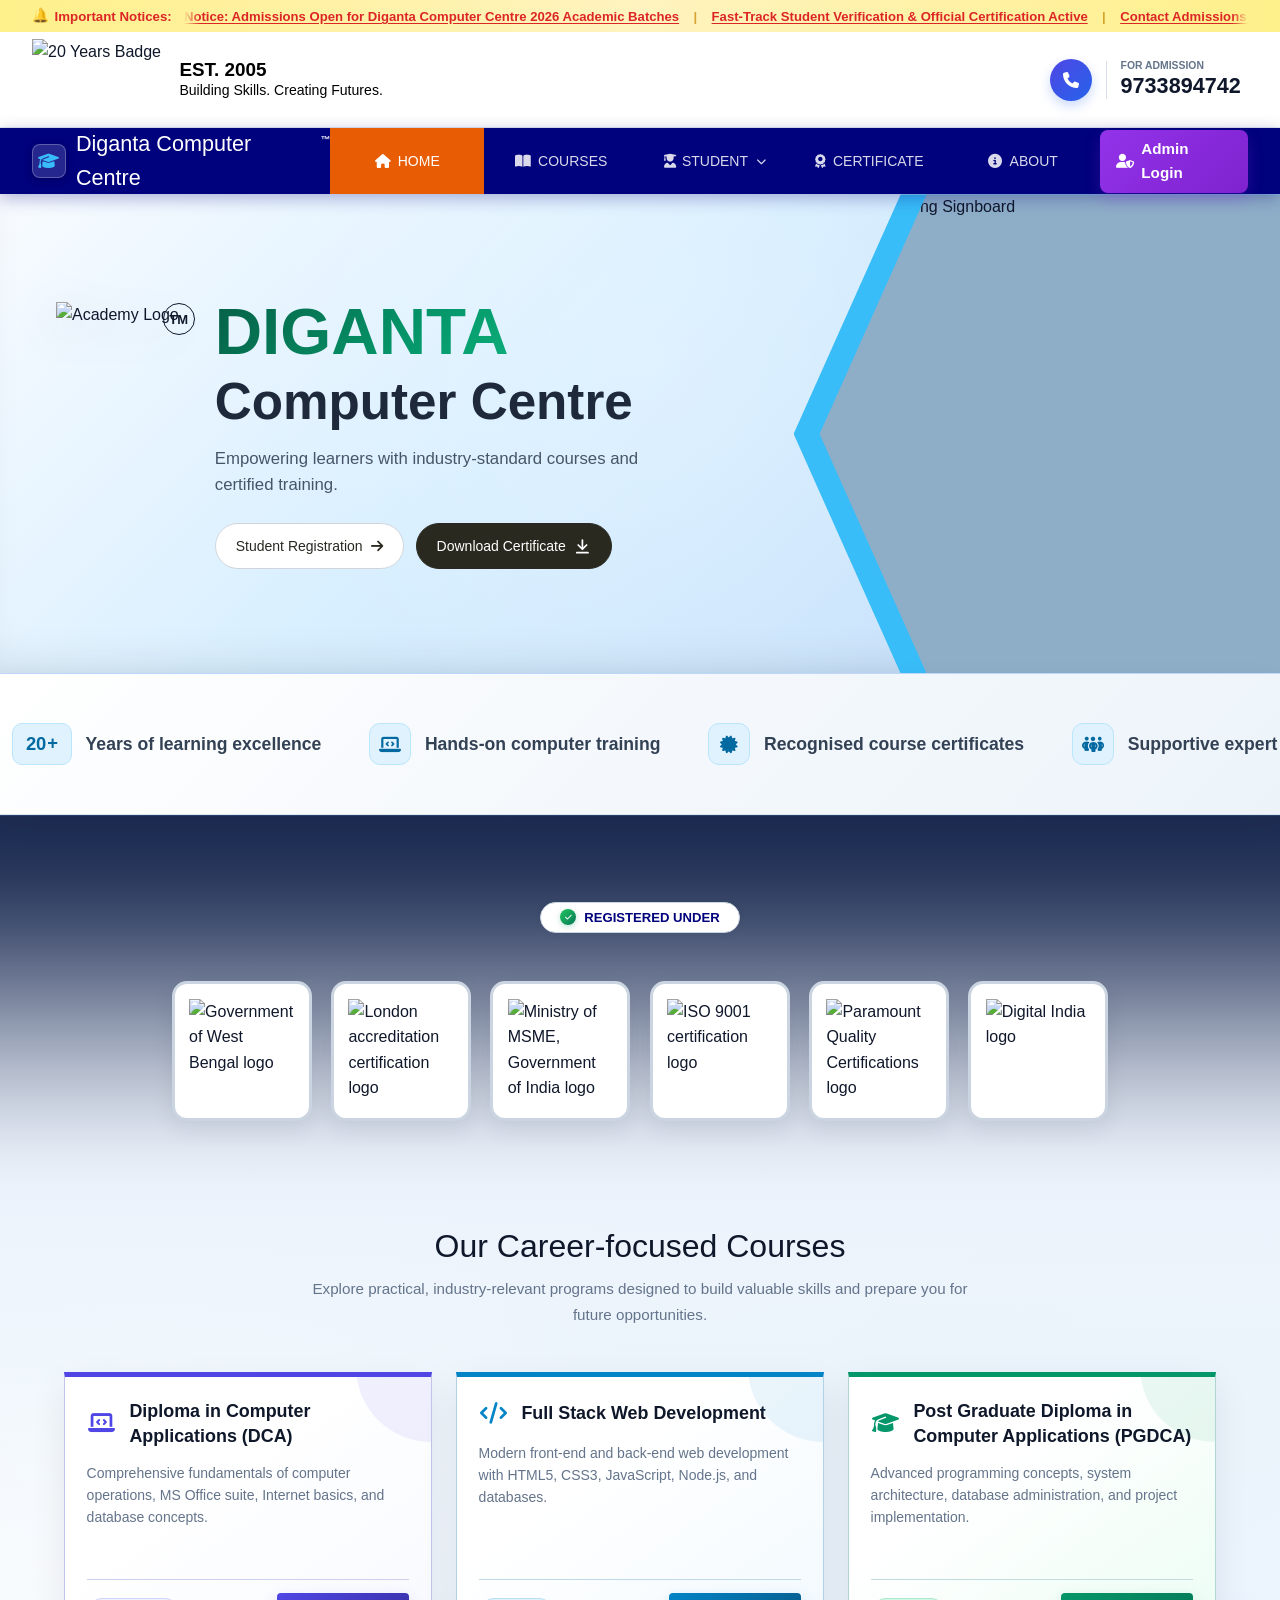
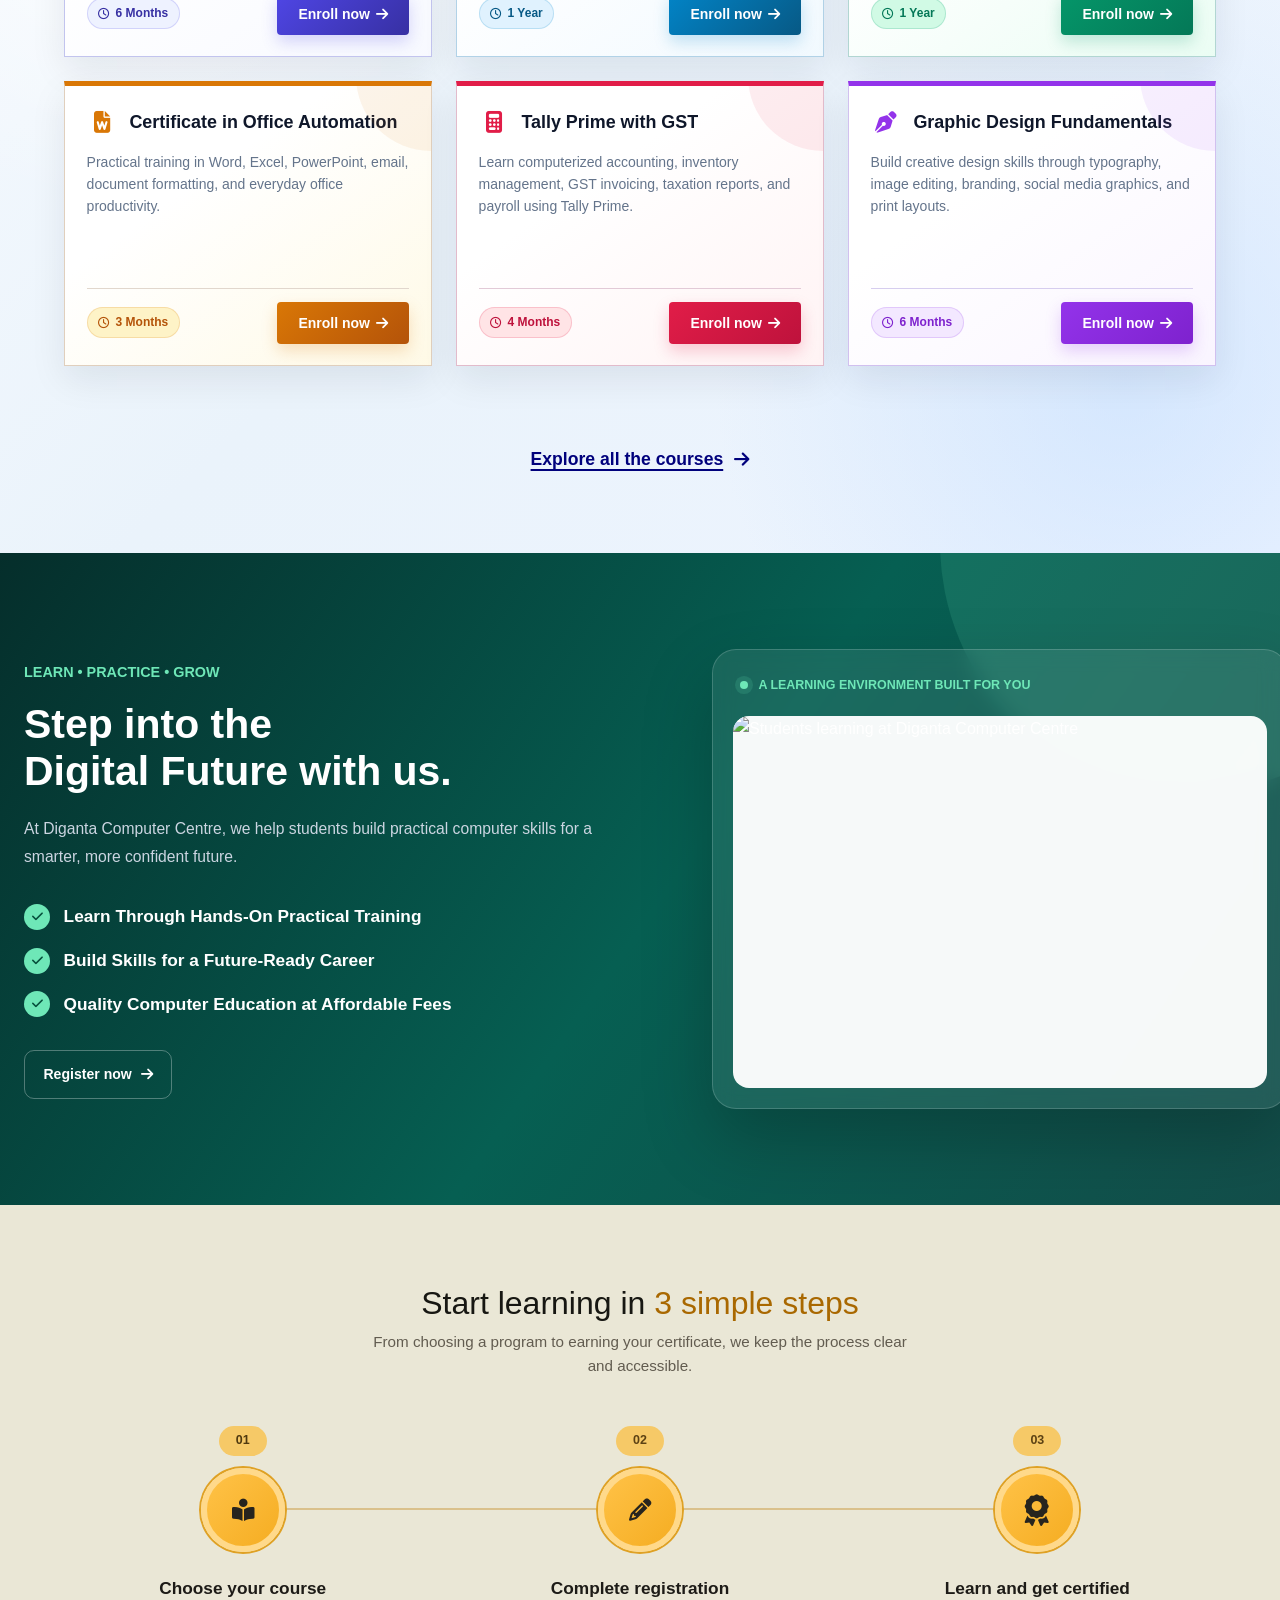
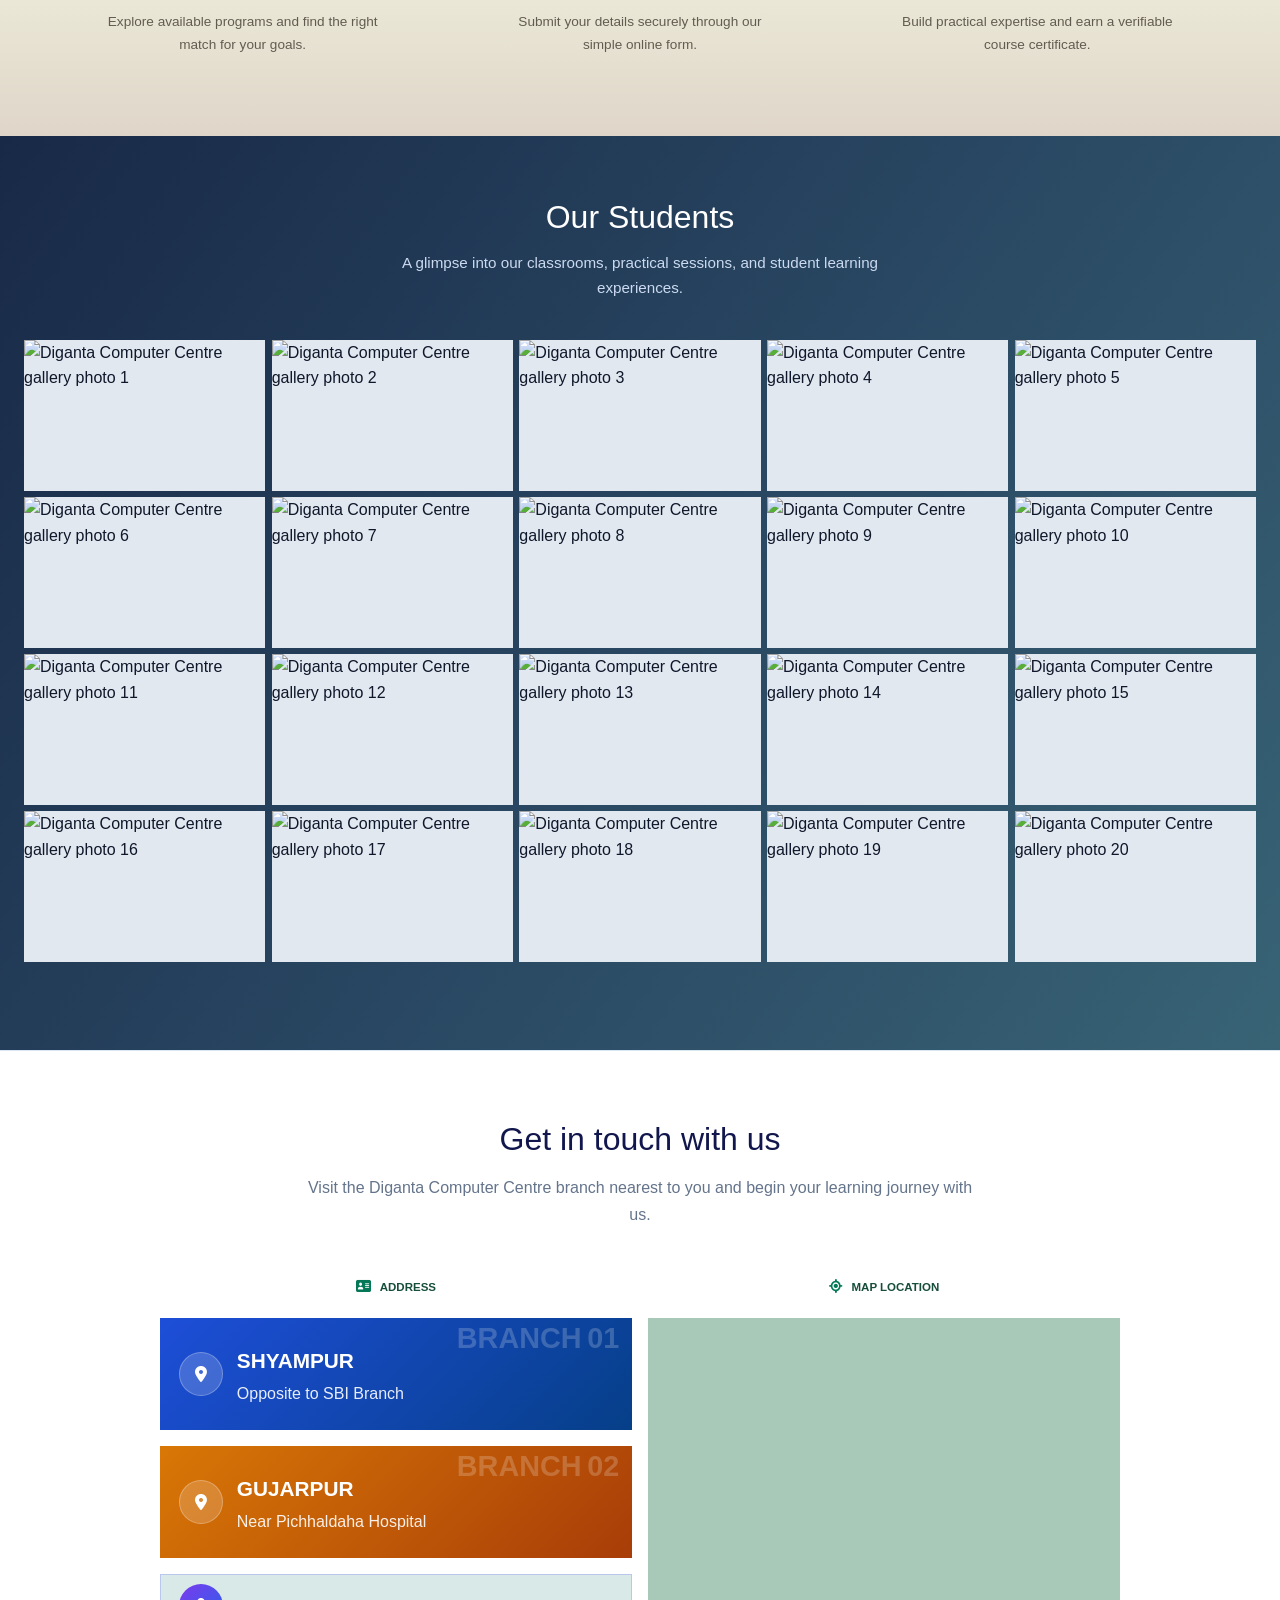
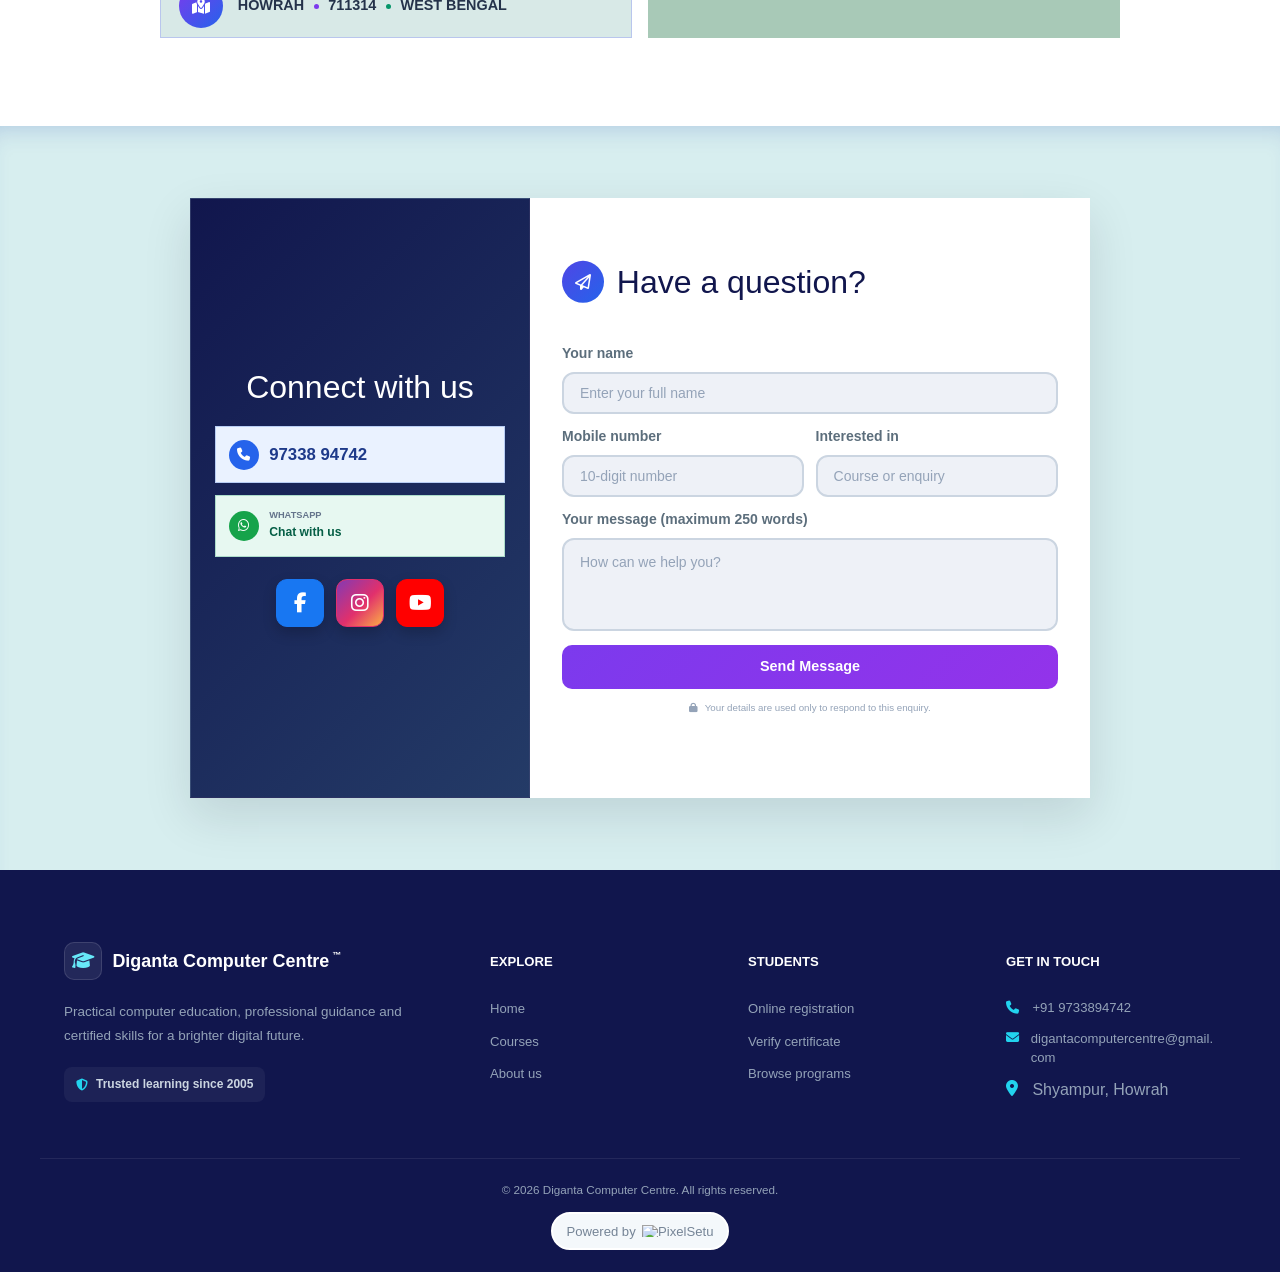
==== index.html @ 912f317f "style: remove hover border and shadow effects on form fields" ====
<!DOCTYPE html>
<html lang="en">

<head>
  <meta charset="UTF-8">
  <meta name="viewport" content="width=device-width, initial-scale=1.0">
  <title>Public Admissions Portal</title>
  <meta name="description" content="Academy Public Portal - Explore courses and register directly online">
  <!-- Google Fonts: Plus Jakarta Sans -->
  <link rel="preconnect" href="https://fonts.googleapis.com">
  <link rel="preconnect" href="https://fonts.gstatic.com" crossorigin>
  <link href="https://fonts.googleapis.com/css2?family=Plus+Jakarta+Sans:wght@300;400;500;600;700;800&display=swap"
    rel="stylesheet">
  <!-- Font Awesome Icons -->
  <link rel="stylesheet" href="https://cdnjs.cloudflare.com/ajax/libs/font-awesome/6.5.1/css/all.min.css">
  <script>
    // If loaded from /a/ subpath on the portal, set base dynamically for relative assets
    if (window.location.pathname.startsWith('/a/')) {
      document.write('<base href="/public-site/">');
    }
  </script>
  <!-- Custom Stylesheet -->
  <link rel="stylesheet" href="public-style.css?v=28.23">
  <script src="site-config.js?v=8"></script>
  <script>
    // Fast synchronous pre-hydration to eliminate any flash or delay of text
    (function () {
      try {
        const host = window.location.hostname.toLowerCase();
        const params = new URLSearchParams(window.location.search);
        let querySlug = (params.get('academy') || params.get('owner') || params.get('slug') || '').toLowerCase().trim();

        // Pathname fallback: /a/:slug or /academy/:slug or /public-site/:slug
        if (!querySlug) {
          const pathSegments = window.location.pathname.split('/').filter(Boolean);
          if (pathSegments.length >= 2 && (pathSegments[0] === 'a' || pathSegments[0] === 'academy' || pathSegments[0] === 'public-site') && !pathSegments[1].includes('.')) {
            querySlug = pathSegments[1].toLowerCase().trim();
          }
        }

        const parts = host.split('.');
        const subdomainSlug = (parts.length >= 3 && parts[0] !== 'www' && parts[0] !== 'academy' && parts[0] !== 'app') ? parts[0] : '';
        const configuredSlug = window.PUBLIC_SITE_CONFIG && window.PUBLIC_SITE_CONFIG.academySlug;
        let slug = querySlug || subdomainSlug || configuredSlug || 'diganta';

        let isKnown = false;
        let resolvedName = '';
        if (slug === 'poulami') {
          resolvedName = 'Poulami Dance Academy';
          isKnown = true;
        } else if (slug === 'diganta' || slug === 'prantik' || slug === 'ppxt') {
          resolvedName = 'Diganta Computer Centre';
          isKnown = true;
        }

        for (let i = 0; i < localStorage.length; i++) {
          const k = localStorage.key(i);
          if (k && (k.startsWith('educore_academy_profile_') || k.startsWith('pixelsetu_academy_profile_'))) {
            const raw = localStorage.getItem(k);
            if (raw) {
              const p = JSON.parse(raw);
              if (p && (p.slug === slug || (slug === 'ppxt' && p.slug === 'ppxt'))) {
                if (p.academyName) resolvedName = p.academyName;
                isKnown = true;
                if (p.sectionVisibility) {
                  const vis = p.sectionVisibility;
                  let hideRules = [];
                  if (vis.hero === false) hideRules.push('#heroSection');
                  if (vis.banner === false) hideRules.push('#topNoticeBar', '#topBadgeBanner');
                  if (vis.about === false) hideRules.push('.home-experience-section', '.home-journey-section', '#navAboutLink');
                  if (vis.accreditations === false) hideRules.push('.home-trust-strip', '.home-approvals');
                  if (vis.gallery === false) hideRules.push('.home-gallery-section');
                  if (vis.contact === false) hideRules.push('#contact');
                  if (vis.socials === false) hideRules.push('.home-connect-section');
                  if (vis.footer === false) hideRules.push('.public-footer');
                  if (hideRules.length > 0) {
                    document.write('<style id="visibilityPreload">' + hideRules.join(', ') + ' { display: none !important; }</style>');
                  }
                }
                break;
              }
            }
          }
        }

        // If explicitly accessed via slug query or in dev, consider known
        if (querySlug || host === 'localhost' || host === '127.0.0.1') {
          isKnown = true;
        }

        window.__INITIAL_ACADEMY_NAME__ = resolvedName || '';
        window.__IS_KNOWN_TENANT__ = isKnown;
        if (window.__INITIAL_ACADEMY_NAME__) {
          document.title = window.__INITIAL_ACADEMY_NAME__ + ' | Public Admissions Portal';
        }

        // If this is an unverified rogue subdomain without slug, hide body
        if (!isKnown && slug !== 'diganta' && slug !== 'prantik' && slug !== 'ppxt' && slug !== 'poulami' && host !== 'localhost' && host !== '127.0.0.1' && !querySlug) {
          document.write('<style id="tenantGuard">body { display: none !important; }</style>');
        }
      } catch (e) {
        window.__INITIAL_ACADEMY_NAME__ = '';
      }
    })();
  </script>
</head>

<body>

  <!-- ================= TOP THIN YELLOWISH NOTICE BAR ================= -->
  <div class="top-notice-bar" id="topNoticeBar">
    <div class="notice-bar-container">
      <div class="notice-label">
        <span class="notice-bell-icon">🔔</span>
        <strong id="noticeBarHeading">Important Notices:</strong>
      </div>
      <div class="notice-content-marquee">
        <div class="marquee-track" id="noticeMarqueeTrack">
          <span class="marquee-content" id="marqueeContentA">
            <a href="#student" class="notice-link" id="noticeLink1">Notice: Admissions Open for 2026 Academic
              Batches</a>
            <span class="notice-separator">|</span>
            <a href="#certificate" class="notice-link" id="noticeLink2">Fast-track Certificate Verification Portal is
              Live</a>
            <span class="notice-separator">|</span>
            <a href="#about" class="notice-link" id="noticeLink3">Contact Admissions Helpline for Registration
              Assistance</a>
            <span class="notice-separator">|</span>
          </span>
          <span class="marquee-content" id="marqueeContentB">
            <a href="#student" class="notice-link" id="noticeLink1B">Notice: Admissions Open for 2026 Academic
              Batches</a>
            <span class="notice-separator">|</span>
            <a href="#certificate" class="notice-link" id="noticeLink2B">Fast-track Certificate Verification Portal is
              Live</a>
            <span class="notice-separator">|</span>
            <a href="#about" class="notice-link" id="noticeLink3B">Contact Admissions Helpline for Registration
              Assistance</a>
            <span class="notice-separator">|</span>
          </span>
        </div>
      </div>
    </div>
  </div>

  <!-- ================= TOP WHITE BADGE BANNER ================= -->
  <section class="top-badge-banner" id="topBadgeBanner">
    <div class="badge-banner-container">
      <div class="badge-banner-left">
        <img src="https://ik.imagekit.io/d3ycnoiwd/academy/20%20Years%20Badge%20copy.png" alt="20 Years Badge"
          class="badge-banner-img" loading="eager">
        <div class="badge-banner-text">
          <span class="badge-est-text">EST. 2005</span>
          <span class="badge-tagline-text">Building Skills. Creating Futures.</span>
        </div>
      </div>
      <div class="badge-banner-actions">
        <a class="badge-admission-call" href="tel:9733894742" aria-label="Call 9733894742 for admission">
          <span class="badge-call-icon" aria-hidden="true"><i class="fa-solid fa-phone"></i></span>
          <span class="badge-call-details">
            <span class="badge-call-label">For admission</span>
            <strong>97338 94742</strong>
          </span>
        </a>
      </div>
    </div>
  </section>

  <!-- ================= TOP NAVIGATION BAR ================= -->
  <!-- Main public navigation -->
  <header class="public-navbar">
    <div class="nav-container">
      <a href="#home" class="nav-brand" id="brandHomeLink">
        <div class="brand-icon">
          <i class="fa-solid fa-graduation-cap"></i>
        </div>
        <span class="brand-title" id="navAcademyName">
          <script>document.write(window.__INITIAL_ACADEMY_NAME__ || '');</script>
        </span>
        <sup class="nav-trademark" aria-label="Trademark">™</sup>
      </a>

      <!-- Desktop & Mobile Navigation Links -->
      <nav>
        <ul class="nav-menu" id="navMenu">
          <li>
            <a href="#home" class="nav-link active" data-view="home" id="navHomeLink">
              <i class="fa-solid fa-house"></i> HOME
            </a>
          </li>
          <li>
            <a href="#courses" class="nav-link" data-view="courses" id="navCoursesLink">
              <i class="fa-solid fa-book-open"></i> COURSES
            </a>
          </li>
          <li class="nav-item-dropdown" id="navStudentDropdownItem">
            <a href="#student" class="nav-link nav-dropdown-toggle" data-view="student" id="navStudentLink"
              role="button" aria-haspopup="true" aria-expanded="false">
              <i class="fa-solid fa-user-graduate"></i> STUDENT
              <i class="fa-solid fa-chevron-down nav-dropdown-arrow"></i>
            </a>
            <ul class="nav-dropdown-menu" id="navStudentDropdownMenu" aria-label="Student Menu">
              <li>
                <a href="#student" class="nav-dropdown-link" data-view="student" id="navSubStudentReg">
                  <i class="fa-solid fa-user-plus"></i> STUDENT REGISTRATION
                </a>
              </li>
              <li>
                <a href="#student-verification" class="nav-dropdown-link" data-view="student-verification"
                  id="navSubStudentVerify">
                  <i class="fa-solid fa-user-check"></i> STUDENT VERIFICATION
                </a>
              </li>
              <li>
                <a href="#marksheet" class="nav-dropdown-link" data-view="marksheet" id="navSubMarksheetDownload">
                  <i class="fa-solid fa-file-invoice"></i> MARKSHEET DOWNLOAD
                </a>
              </li>
            </ul>
          </li>
          <li>
            <a href="#certificate" class="nav-link" data-view="certificate" id="navCertificateLink">
              <i class="fa-solid fa-award"></i> CERTIFICATE
            </a>
          </li>
          <li>
            <a href="#about" class="nav-link" data-view="about" id="navAboutLink">
              <i class="fa-solid fa-circle-info"></i> ABOUT
            </a>
          </li>
          <li class="mobile-nav-admin-item">
            <a href="https://academy.pixelsetu.com" class="nav-link-admin-mobile" id="navMobileAdminLogin">
              <i class="fa-solid fa-user-shield"></i> Admin Login
            </a>
          </li>
        </ul>
      </nav>

      <div class="nav-actions">
        <a href="https://academy.pixelsetu.com" class="btn-nav-admin" id="btnNavAdminLogin"
          title="Admin Portal Sign In">
          <i class="fa-solid fa-user-shield"></i>
          <span>Admin Login</span>
        </a>

        <button class="btn-mobile-nav" id="btnMobileNav" aria-label="Toggle navigation">
          <i class="fa-solid fa-bars"></i>
        </button>
      </div>
    </div>
  </header>


  <!-- ================= VIEW 1: HOME PAGE ================= -->
  <div class="view-section active" id="view-home">
    <!-- Hero Banner Section -->
    <section class="hero-section" id="heroSection">
      <!-- Full-Height Right-Side Image Container with Inward Chevron Cut & Cyan Accent Border -->
      <div class="hero-image-placeholder" id="heroImagePlaceholder">
        <!-- Cyan/Blue Accent Border Layer -->
        <div class="hero-chevron-border"></div>

        <!-- Inset Image Layer -->
        <div class="hero-chevron-inner" id="heroChevronInner">
          <img id="heroImg1" class="hero-chevron-slide active"
            src="https://ik.imagekit.io/d3ycnoiwd/academy/hero1.jpg?updatedAt=1788205299357"
            alt="Academy Building Signboard" loading="eager" />
          <img id="heroImg2" class="hero-chevron-slide"
            src="https://ik.imagekit.io/d3ycnoiwd/academy/hero2.jpg?updatedAt=1788205300622"
            alt="Academy Classroom Training" loading="eager" />
        </div>
      </div>

      <!-- Hero Content Container -->
      <div class="hero-container">
        <div class="hero-content-col">
          <!-- Left Column Grid Item: Logo + Custom TM Badge -->
          <div class="hero-logo-container">
            <div class="hero-logo-wrap">
              <img src="https://ik.imagekit.io/d3ycnoiwd/academy/logo%20digu%20h.png" alt="Academy Logo"
                class="hero-logo-img" id="heroLogoImg" loading="eager">
              <div class="hero-tm-badge" aria-label="Trade Mark">TM</div>
            </div>
          </div>

          <!-- Right Column Grid Item 1: Title & Subtitle -->
          <div class="hero-text-content">
            <h1 class="hero-title" id="heroTitleWrapper">
              <span class="hero-title-line1" id="heroTitleLine1">DIGANTA</span>
              <span class="hero-title-line2" id="heroTitleLine2">Computer Centre</span>
            </h1>
            <p class="hero-desc" id="heroDescText">
              Empowering learners with industry-standard courses and certified training.
            </p>
          </div>

          <!-- Right Column Grid Item 2: Student registration action -->
          <div class="hero-badge-wrap">
            <a href="#student" class="hero-badge" id="heroBadgeWrapper">
              <span id="heroTaglineText">Student Registration</span>
              <i class="fa-solid fa-arrow-right" aria-hidden="true"></i>
            </a>
            <a href="#certificate" class="hero-badge hero-badge-download">
              <span>Download Certificate</span>
              <svg class="hero-download-icon" viewBox="0 0 24 24" fill="none" stroke="currentColor" stroke-width="2.5"
                stroke-linecap="round" stroke-linejoin="round" aria-hidden="true">
                <line x1="12" y1="3" x2="12" y2="15"></line>
                <polyline points="6 10 12 16 18 10"></polyline>
                <line x1="4" y1="21" x2="20" y2="21"></line>
              </svg>
            </a>
          </div>
        </div>
      </div>
    </section>

    <section class="home-trust-strip" aria-label="Academy highlights">
      <div class="home-trust-inner">
        <div class="trust-item"><strong>20<span class="trust-plus">+</span></strong><span>Years of learning
            excellence</span></div>
        <div class="trust-divider"></div>
        <div class="trust-item"><i class="fa-solid fa-laptop-code"></i><span>Hands-on computer training</span></div>
        <div class="trust-divider"></div>
        <div class="trust-item"><i class="fa-solid fa-certificate"></i><span>Recognised course certificates</span></div>
        <div class="trust-divider"></div>
        <div class="trust-item"><i class="fa-solid fa-people-group"></i><span>Supportive expert faculty</span></div>
      </div>
    </section>

    <!-- Approval & Accreditation Logos -->
    <section class="home-approvals" aria-labelledby="approvalHeading">
      <div class="home-approvals-inner">
        <h2 id="approvalHeading">
          <span class="approval-check" aria-hidden="true"><i class="fa-solid fa-check"></i></span>
          <span>REGISTERED UNDER</span>
        </h2>
        <div class="approval-logos">
          <div class="approval-logo-card">
            <img src="https://ik.imagekit.io/d3ycnoiwd/academy/certificate-logos/wbgovt.jpg"
              alt="Government of West Bengal logo" loading="lazy">
          </div>
          <div class="approval-logo-card">
            <img src="https://ik.imagekit.io/d3ycnoiwd/academy/certificate-logos/london.jpg"
              alt="London accreditation certification logo" loading="lazy">
          </div>
          <div class="approval-logo-card">
            <img src="https://ik.imagekit.io/d3ycnoiwd/academy/certificate-logos/msme.jpg"
              alt="Ministry of MSME, Government of India logo" loading="lazy">
          </div>
          <div class="approval-logo-card">
            <img src="https://ik.imagekit.io/d3ycnoiwd/academy/certificate-logos/iso.jpg"
              alt="ISO 9001 certification logo" loading="lazy">
          </div>
          <div class="approval-logo-card">
            <img src="https://ik.imagekit.io/d3ycnoiwd/academy/certificate-logos/pqc.jpg"
              alt="Paramount Quality Certifications logo" loading="lazy">
          </div>
          <div class="approval-logo-card">
            <img src="https://ik.imagekit.io/d3ycnoiwd/academy/certificate-logos/Digital-india-black.jpg"
              alt="Digital India logo" loading="lazy">
          </div>
        </div>
      </div>
    </section>

    <!-- Available Courses Showcase -->
    <section class="home-section home-courses-section" id="availableCoursesSection">
      <div class="home-section-heading courses-section-heading">
        <h2 class="section-title">Our Career-focused Courses</h2>
        <p class="section-subtitle">Explore practical, industry-relevant programs designed to build valuable skills and
          prepare you for future opportunities.</p>
      </div>

      <div class="courses-grid" id="homeCoursesGrid">
        <!-- Rendered dynamically from Admin Portal -->
      </div>
      <div class="courses-explore-action">
        <a href="#courses" class="btn-explore-courses">
          <span>Explore all the courses</span>
          <i class="fa-solid fa-arrow-right" aria-hidden="true"></i>
        </a>
      </div>
    </section>

    <!-- Learning Experience -->
    <section class="home-experience-section">
      <div class="home-section experience-layout">
        <div class="experience-copy">
          <span class="section-tag section-tag-light">Learn • Practice • Grow</span>
          <h2>Step into the<br><span class="experience-title-line">Digital Future with us.</span></h2>
          <p>At Diganta Computer Centre, we help students build practical computer skills for a smarter, more confident
            future.</p>
          <div class="experience-points">
            <div><i class="fa-solid fa-check"></i><span><strong>Learn Through Hands-On Practical
                  Training</strong></span></div>
            <div><i class="fa-solid fa-check"></i><span><strong>Build Skills for a Future-Ready Career</strong></span>
            </div>
            <div><i class="fa-solid fa-check"></i><span><strong>Quality Computer Education at Affordable
                  Fees</strong></span></div>
          </div>
          <a href="#student" class="btn-home-outline">Register now <i class="fa-solid fa-arrow-right"></i></a>
        </div>
        <div class="experience-panel">
          <div class="experience-panel-top">
            <span class="live-dot"></span> A learning environment built for you
          </div>
          <figure class="experience-image-frame">
            <img src="https://ik.imagekit.io/d3ycnoiwd/academy/students1.jpg"
              alt="Students learning at Diganta Computer Centre" loading="lazy">
          </figure>
        </div>
      </div>
    </section>

    <!-- Student Journey -->
    <section class="home-section home-journey-section">
      <div class="section-header">
        <h2 class="section-title">Start learning in <span class="journey-title-highlight">3 simple steps</span></h2>
        <p class="section-subtitle">From choosing a program to earning your certificate, we keep the process clear and
          accessible.</p>
      </div>
      <div class="journey-grid">
        <article class="journey-card"><span>01</span>
          <div class="journey-icon"><i class="fa-solid fa-book-open-reader"></i></div>
          <h3>Choose your course</h3>
          <p>Explore available programs and find the right match for your goals.</p>
        </article>
        <article class="journey-card"><span>02</span>
          <div class="journey-icon"><i class="fa-solid fa-pencil"></i></div>
          <h3>Complete registration</h3>
          <p>Submit your details securely through our simple online form.</p>
        </article>
        <article class="journey-card"><span>03</span>
          <div class="journey-icon"><i class="fa-solid fa-award"></i></div>
          <h3>Learn and get certified</h3>
          <p>Build practical expertise and earn a verifiable course certificate.</p>
        </article>
      </div>
    </section>

    <!-- Gallery -->
    <section class="home-gallery-section" aria-labelledby="galleryHeading">
      <div class="home-section home-gallery-inner">
        <div class="section-header">
          <h2 class="section-title" id="galleryHeading">Our Students</h2>
          <p class="section-subtitle">A glimpse into our classrooms, practical sessions, and student learning
            experiences.</p>
        </div>
        <div class="gallery-grid">
          <figure class="gallery-item"><img src="https://ik.imagekit.io/d3ycnoiwd/academy/gallery/gallery1.jpg?v=2"
              alt="Diganta Computer Centre gallery photo 1" loading="lazy"></figure>
          <figure class="gallery-item"><img src="https://ik.imagekit.io/d3ycnoiwd/academy/gallery/gallery2.jpg?v=2"
              alt="Diganta Computer Centre gallery photo 2" loading="lazy"></figure>
          <figure class="gallery-item"><img src="https://ik.imagekit.io/d3ycnoiwd/academy/gallery/gallery3.jpg?v=2"
              alt="Diganta Computer Centre gallery photo 3" loading="lazy"></figure>
          <figure class="gallery-item"><img src="https://ik.imagekit.io/d3ycnoiwd/academy/gallery/gallery4.jpg?v=2"
              alt="Diganta Computer Centre gallery photo 4" loading="lazy"></figure>
          <figure class="gallery-item"><img src="https://ik.imagekit.io/d3ycnoiwd/academy/gallery/gallery5.jpg?v=2"
              alt="Diganta Computer Centre gallery photo 5" loading="lazy"></figure>
          <figure class="gallery-item"><img src="https://ik.imagekit.io/d3ycnoiwd/academy/gallery/gallery6.jpg?v=2"
              alt="Diganta Computer Centre gallery photo 6" loading="lazy"></figure>
          <figure class="gallery-item"><img src="https://ik.imagekit.io/d3ycnoiwd/academy/gallery/gallery7.jpg?v=2"
              alt="Diganta Computer Centre gallery photo 7" loading="lazy"></figure>
          <figure class="gallery-item"><img src="https://ik.imagekit.io/d3ycnoiwd/academy/gallery/gallery8.jpg?v=2"
              alt="Diganta Computer Centre gallery photo 8" loading="lazy"></figure>
          <figure class="gallery-item"><img src="https://ik.imagekit.io/d3ycnoiwd/academy/gallery/gallery9.jpg?v=2"
              alt="Diganta Computer Centre gallery photo 9" loading="lazy"></figure>
          <figure class="gallery-item"><img src="https://ik.imagekit.io/d3ycnoiwd/academy/gallery/gallery10.jpg?v=2"
              alt="Diganta Computer Centre gallery photo 10" loading="lazy"></figure>
          <figure class="gallery-item"><img src="https://ik.imagekit.io/d3ycnoiwd/academy/gallery/gallery11.jpg?v=2"
              alt="Diganta Computer Centre gallery photo 11" loading="lazy"></figure>
          <figure class="gallery-item"><img src="https://ik.imagekit.io/d3ycnoiwd/academy/gallery/gallery12.jpg?v=2"
              alt="Diganta Computer Centre gallery photo 12" loading="lazy"></figure>
          <figure class="gallery-item"><img src="https://ik.imagekit.io/d3ycnoiwd/academy/gallery/gallery13.jpg?v=2"
              alt="Diganta Computer Centre gallery photo 13" loading="lazy"></figure>
          <figure class="gallery-item"><img src="https://ik.imagekit.io/d3ycnoiwd/academy/gallery/gallery14.jpg?v=2"
              alt="Diganta Computer Centre gallery photo 14" loading="lazy"></figure>
          <figure class="gallery-item"><img src="https://ik.imagekit.io/d3ycnoiwd/academy/gallery/gallery15.jpg?v=2"
              alt="Diganta Computer Centre gallery photo 15" loading="lazy"></figure>
          <figure class="gallery-item"><img src="https://ik.imagekit.io/d3ycnoiwd/academy/gallery/gallery16.jpg?v=2"
              alt="Diganta Computer Centre gallery photo 16" loading="lazy"></figure>
          <figure class="gallery-item"><img src="https://ik.imagekit.io/d3ycnoiwd/academy/gallery/gallery17.jpg?v=2"
              alt="Diganta Computer Centre gallery photo 17" loading="lazy"></figure>
          <figure class="gallery-item"><img src="https://ik.imagekit.io/d3ycnoiwd/academy/gallery/gallery18.jpg?v=2"
              alt="Diganta Computer Centre gallery photo 18" loading="lazy"></figure>
          <figure class="gallery-item"><img src="https://ik.imagekit.io/d3ycnoiwd/academy/gallery/gallery19.jpg?v=2"
              alt="Diganta Computer Centre gallery photo 19" loading="lazy"></figure>
          <figure class="gallery-item"><img src="https://ik.imagekit.io/d3ycnoiwd/academy/gallery/gallery20.jpg?v=2"
              alt="Diganta Computer Centre gallery photo 20" loading="lazy"></figure>
        </div>
      </div>
    </section>

    <!-- Contact & Branches -->
    <section class="home-contact-section" id="contact">
      <div class="home-section home-contact-inner">
        <div class="contact-section-heading">
          <h2>Get in touch with us</h2>
          <p>Visit the Diganta Computer Centre branch nearest to you and begin your learning journey with us.</p>
        </div>

        <div class="contact-main-grid">
          <div class="contact-information">
            <div class="contact-map-label contact-address-label"><i class="fa-solid fa-address-card"></i> Address</div>
            <div class="branch-cards">
              <article class="branch-card">
                <span class="branch-number"><small>Branch</small>01</span>
                <div class="branch-icon"><i class="fa-solid fa-location-dot"></i></div>
                <div>
                  <h3>Shyampur</h3>
                  <p>Opposite to SBI Branch</p>
                </div>
              </article>
              <article class="branch-card">
                <span class="branch-number"><small>Branch</small>02</span>
                <div class="branch-icon"><i class="fa-solid fa-location-dot"></i></div>
                <div>
                  <h3>Gujarpur</h3>
                  <p>Near Pichhaldaha Hospital</p>
                </div>
              </article>
            </div>
            <div class="contact-address-line"><i class="fa-solid fa-map-location-dot"></i>
              <p>HOWRAH <span></span> 711314 <span></span> WEST BENGAL</p>
            </div>
          </div>

          <div class="contact-map-area">
            <div class="contact-map-label"><i class="fa-solid fa-location-crosshairs"></i> Map Location</div>
            <div class="contact-map-card">
              <iframe title="Diganta Computer Centre location map"
                src="https://maps.google.com/maps?q=22.2481616,88.033718&amp;t=k&amp;z=19&amp;output=embed"
                loading="lazy" referrerpolicy="no-referrer-when-downgrade"></iframe>
            </div>
          </div>
        </div>
      </div>
    </section>

    <!-- Enquiry & Social Links -->
    <section class="home-connect-section">
      <div class="home-section home-connect-inner">
        <div class="contact-connect-row">
          <div class="contact-socials" aria-label="Social media links">
            <div class="contact-socials-heading">
              <span>Connect with us</span>
            </div>
            <div class="contact-quick-links">
              <a href="tel:9733894742"><i class="fa-solid fa-phone"></i><span>97338 94742</span></a>
              <a href="https://wa.me/919733894742" target="_blank" rel="noopener noreferrer"><i
                  class="fa-brands fa-whatsapp"></i><span><small>WhatsApp</small>Chat with us</span></a>
            </div>
            <div class="contact-social-icons">
              <a href="https://www.facebook.com/61579747138490" target="_blank" rel="noopener noreferrer"
                aria-label="Diganta Computer Centre on Facebook"><i class="fa-brands fa-facebook-f"></i></a>
              <a href="https://instagram.com/digantacomputercentre" target="_blank" rel="noopener noreferrer"
                aria-label="Diganta Computer Centre on Instagram"><i class="fa-brands fa-instagram"></i></a>
              <a href="https://youtube.com/@digantacomputer7440" target="_blank" rel="noopener noreferrer"
                aria-label="Diganta Computer Centre on YouTube"><i class="fa-brands fa-youtube"></i></a>
            </div>
          </div>
          <form class="contact-message-card" id="homeContactForm">
            <div class="contact-form-heading"><span><i class="fa-regular fa-paper-plane"></i></span>
              <h3>Have a question?</h3>
            </div>
            <label for="contactName">Your name</label>
            <input type="text" id="contactName" name="name" placeholder="Enter your full name" required>
            <div class="contact-form-row">
              <div><label for="contactPhone">Mobile number</label><input type="tel" id="contactPhone" name="phone"
                  inputmode="numeric" maxlength="10" pattern="[0-9]{10}" placeholder="10-digit number" required></div>
              <div><label for="contactCourse">Interested in</label><input type="text" id="contactCourse" name="course"
                  placeholder="Course or enquiry"></div>
            </div>
            <label for="contactMessage">Your message (maximum 250 words)</label>
            <textarea id="contactMessage" name="message" rows="3" placeholder="How can we help you?"
              required></textarea>
            <button type="submit"><span>Send Message</span></button>
            <small class="contact-form-note"><i class="fa-solid fa-lock"></i> Your details are used only to respond to
              this enquiry.</small>
          </form>
        </div>
      </div>
    </section>
  </div>

  <div class="gallery-lightbox" id="galleryLightbox" role="dialog" aria-modal="true" aria-label="Image preview" hidden>
    <button type="button" class="gallery-lightbox-close" aria-label="Close image preview">
      <i class="fa-solid fa-xmark" aria-hidden="true"></i>
    </button>
    <img id="galleryLightboxImage" src="" alt="">
  </div>


  <!-- ================= VIEW 2: COURSES PAGE ================= -->
  <div class="view-section" id="view-courses">
    <section class="hero-section courses-page-hero compact-page-hero">
      <div class="hero-container">
        <h1 class="hero-title">Our Courses</h1>
        <p class="hero-desc">
          Explore our active programs and choose the course that fits your learning goals.
        </p>
      </div>
    </section>

    <section class="home-section courses-page-content">
      <div class="section-header">
        <span class="section-tag">Curated Programs</span>
        <h2 class="section-title">Available Academy Courses</h2>
        <p class="section-subtitle">Select a course below to continue directly to student registration.</p>
      </div>
      <div class="courses-grid" id="coursesPageGrid">
        <!-- Rendered dynamically from Admin Portal -->
      </div>
    </section>
  </div>


  <!-- ================= VIEW 3: STUDENT REGISTRATION PAGE ================= -->
  <div class="view-section" id="view-student">
    <section class="hero-section compact-page-hero">
      <div class="hero-container">
        <h1>Student Registration</h1>
        <p>Please complete the registration form below to enroll in your chosen program.</p>
      </div>
    </section>

    <div class="student-view-container">

      <div class="registration-card">
        <form id="studentRegForm" autocomplete="off" novalidate>
          <div class="form-grid">

            <div class="form-section-heading form-col-full">
              <span class="form-section-number">1</span>
              <h2>Basic Details</h2>
            </div>

            <!-- 1. Full Name (Auto Capitalize Initials) -->
            <div class="form-group">
              <label for="regFullName">Full Name <span class="required-star">*</span></label>
              <div class="input-icon-wrap">
                <i class="fa-solid fa-user"></i>
                <input type="text" id="regFullName" class="name-input-capitalized" data-capitalize="true"
                  placeholder="Enter full name" required>
              </div>
            </div>

            <!-- 2. Date of Birth (Beside Full Name) -->
            <div class="form-group">
              <label for="regDob">Date of Birth <span class="required-star">*</span></label>
              <div class="input-icon-wrap">
                <i class="fa-regular fa-calendar"></i>
                <input type="date" id="regDob" required>
              </div>
            </div>

            <!-- 3. Father's Name (Auto Capitalize Initials) -->
            <div class="form-group">
              <label for="regFatherName">Father's Name <span class="required-star">*</span></label>
              <div class="input-icon-wrap">
                <i class="fa-solid fa-user-tie"></i>
                <input type="text" id="regFatherName" class="name-input-capitalized" data-capitalize="true"
                  placeholder="Enter father's name" required>
              </div>
            </div>

            <!-- 4. Mother's Name (Auto Capitalize Initials) -->
            <div class="form-group">
              <label for="regMotherName">Mother's Name <span class="required-star">*</span></label>
              <div class="input-icon-wrap">
                <i class="fa-solid fa-user"></i>
                <input type="text" id="regMotherName" class="name-input-capitalized" data-capitalize="true"
                  placeholder="Enter mother's name" required>
              </div>
            </div>

            <!-- 5. Aadhar Number (12 Digits normal slot) -->
            <div class="form-group">
              <label for="regAadhar">Aadhar Number <span class="required-star">*</span></label>
              <div class="input-icon-wrap">
                <i class="fa-solid fa-id-card"></i>
                <input type="text" id="regAadhar" maxlength="12" pattern="[0-9]{12}" inputmode="numeric"
                  placeholder="12-digit Aadhar number" required>
              </div>
              <span class="input-error-msg" id="regAadharError">Please enter a valid 12-digit Aadhar number.</span>
            </div>

            <!-- 6. Gender (Custom Dropdown) -->
            <div class="form-group">
              <label>Gender <span class="required-star">*</span></label>
              <div class="custom-select-container" id="regGenderDropdown">
                <button type="button" class="custom-select-trigger" id="regGenderTrigger" aria-haspopup="listbox"
                  aria-expanded="false">
                  <i class="fa-solid fa-venus-mars select-icon"></i>
                  <span class="select-label" id="regGenderDisplay">Select Gender</span>
                  <i class="fa-solid fa-chevron-down select-chevron"></i>
                </button>
                <ul class="custom-select-menu" id="regGenderMenu" role="listbox">
                  <li class="custom-select-option" data-value="Male" role="option">Male</li>
                  <li class="custom-select-option" data-value="Female" role="option">Female</li>
                  <li class="custom-select-option" data-value="Other" role="option">Other</li>
                </ul>
                <input type="hidden" id="regGender" required>
              </div>
            </div>

            <!-- 6. Marital Status (Custom Dropdown) -->
            <div class="form-group">
              <label>Marital Status <span class="required-star">*</span></label>
              <div class="custom-select-container" id="regMaritalStatusDropdown">
                <button type="button" class="custom-select-trigger" id="regMaritalStatusTrigger" aria-haspopup="listbox"
                  aria-expanded="false">
                  <i class="fa-solid fa-ring select-icon"></i>
                  <span class="select-label" id="regMaritalStatusDisplay">Select Marital Status</span>
                  <i class="fa-solid fa-chevron-down select-chevron"></i>
                </button>
                <ul class="custom-select-menu" id="regMaritalStatusMenu" role="listbox">
                  <li class="custom-select-option" data-value="Single / Unmarried" role="option">Single / Unmarried</li>
                  <li class="custom-select-option" data-value="Married" role="option">Married</li>
                  <li class="custom-select-option" data-value="Divorced" role="option">Divorced</li>
                  <li class="custom-select-option" data-value="Widowed" role="option">Widowed</li>
                  <li class="custom-select-option" data-value="Other" role="option">Other</li>
                </ul>
                <input type="hidden" id="regMaritalStatus" required>
              </div>
            </div>

            <!-- 7. Category (Custom Dropdown) -->
            <div class="form-group">
              <label>Category <span class="required-star">*</span></label>
              <div class="custom-select-container" id="regCategoryDropdown">
                <button type="button" class="custom-select-trigger" id="regCategoryTrigger" aria-haspopup="listbox"
                  aria-expanded="false">
                  <i class="fa-solid fa-layer-group select-icon"></i>
                  <span class="select-label" id="regCategoryDisplay">Select Category</span>
                  <i class="fa-solid fa-chevron-down select-chevron"></i>
                </button>
                <ul class="custom-select-menu" id="regCategoryMenu" role="listbox">
                  <li class="custom-select-option" data-value="General" role="option">General</li>
                  <li class="custom-select-option" data-value="SC" role="option">SC</li>
                  <li class="custom-select-option" data-value="ST" role="option">ST</li>
                  <li class="custom-select-option" data-value="OBC" role="option">OBC</li>
                  <li class="custom-select-option" data-value="Other" role="option">Other</li>
                </ul>
                <input type="hidden" id="regCategory" required>
              </div>
            </div>

            <!-- 8. Religion (Custom Dropdown) -->
            <div class="form-group">
              <label>Religion <span class="required-star">*</span></label>
              <div class="custom-select-container" id="regReligionDropdown">
                <button type="button" class="custom-select-trigger" id="regReligionTrigger" aria-haspopup="listbox"
                  aria-expanded="false">
                  <i class="fa-solid fa-hands-praying select-icon"></i>
                  <span class="select-label" id="regReligionDisplay">Select Religion</span>
                  <i class="fa-solid fa-chevron-down select-chevron"></i>
                </button>
                <ul class="custom-select-menu" id="regReligionMenu" role="listbox">
                  <li class="custom-select-option" data-value="Hinduism" role="option">Hinduism</li>
                  <li class="custom-select-option" data-value="Islam" role="option">Islam</li>
                  <li class="custom-select-option" data-value="Christianity" role="option">Christianity</li>
                  <li class="custom-select-option" data-value="Sikhism" role="option">Sikhism</li>
                  <li class="custom-select-option" data-value="Buddhism" role="option">Buddhism</li>
                  <li class="custom-select-option" data-value="Jainism" role="option">Jainism</li>
                  <li class="custom-select-option" data-value="Other" role="option">Other</li>
                </ul>
                <input type="hidden" id="regReligion" required>
              </div>
            </div>

            <!-- 9. Highest Qualification (Custom Dropdown) -->
            <div class="form-group">
              <label>Highest Qualification <span class="required-star">*</span></label>
              <div class="custom-select-container" id="regQualificationDropdown">
                <button type="button" class="custom-select-trigger" id="regQualificationTrigger" aria-haspopup="listbox"
                  aria-expanded="false">
                  <i class="fa-solid fa-award select-icon"></i>
                  <span class="select-label" id="regQualificationDisplay">Select Qualification</span>
                  <i class="fa-solid fa-chevron-down select-chevron"></i>
                </button>
                <ul class="custom-select-menu" id="regQualificationMenu" role="listbox">
                  <li class="custom-select-option" data-value="Below Madhyamik" role="option">Below Madhyamik</li>
                  <li class="custom-select-option" data-value="Madhyamik / 10th" role="option">Madhyamik / 10th</li>
                  <li class="custom-select-option" data-value="Higher Secondary / 12th" role="option">Higher Secondary /
                    12th</li>
                  <li class="custom-select-option" data-value="Diploma" role="option">Diploma</li>
                  <li class="custom-select-option" data-value="Bachelor's Degree" role="option">Bachelor's Degree</li>
                  <li class="custom-select-option" data-value="Master's Degree" role="option">Master's Degree</li>
                  <li class="custom-select-option" data-value="Doctorate / PhD" role="option">Doctorate / PhD</li>
                  <li class="custom-select-option" data-value="Other" role="option">Other</li>
                </ul>
                <input type="hidden" id="regQualification" required>
              </div>
            </div>

            <!-- Required passport photo; uploaded securely to ImageKit on submit. -->
            <div class="form-group form-col-full student-photo-field" id="regPhotoField">
              <label for="regStudentPhoto">Student Passport Photo <span class="required-star">*</span></label>
              <span class="student-photo-format">JPG, JPEG, PNG or WebP; maximum 2 MB.</span>
              <div class="student-photo-upload" id="regPhotoUpload">
                <input type="file" id="regStudentPhoto" name="studentPassportPhoto"
                  accept=".jpg,.jpeg,.png,.webp,image/jpeg,image/png,image/webp"
                  aria-describedby="regPhotoHelp regPhotoError" required>
                <button type="button" class="student-photo-clear" id="btnClearStudentPhoto"
                  aria-label="Remove selected passport photo" title="Remove selected photo" hidden>
                  <i class="fa-solid fa-xmark" aria-hidden="true"></i>
                </button>
              </div>
              <span class="student-photo-help" id="regPhotoHelp"><i class="fa-solid fa-circle-info"></i><span>Please
                  note, this photo will be printed on your certificate, after completion of your course.</span></span>
              <span class="input-error-msg" id="regPhotoError" role="alert"></span>
            </div>

            <div class="form-section-heading form-col-full">
              <span class="form-section-number">2</span>
              <h2>Contact Details</h2>
            </div>

            <!-- 10. Mobile Number (10 Digits strictly) -->
            <div class="form-group">
              <label for="regPhone">Mobile Number <span class="required-star">*</span></label>
              <div class="input-icon-wrap">
                <i class="fa-solid fa-phone"></i>
                <input type="tel" id="regPhone" maxlength="10" pattern="[0-9]{10}" inputmode="numeric"
                  placeholder="10-digit mobile number" required>
              </div>
              <span class="input-error-msg" id="regPhoneError">Please enter a valid 10-digit mobile number.</span>
            </div>

            <!-- 11. Email Address -->
            <div class="form-group">
              <label for="regEmail">Email Address <span class="required-star">*</span></label>
              <div class="input-icon-wrap">
                <i class="fa-solid fa-envelope"></i>
                <input type="email" id="regEmail" maxlength="254" autocomplete="email" placeholder="student@example.com"
                  required>
              </div>
              <span class="input-error-msg" id="regEmailError">Please enter a valid email address.</span>
            </div>

            <div class="form-section-heading form-col-full">
              <span class="form-section-number">3</span>
              <h2>Address Details</h2>
            </div>

            <!-- 12. State (Custom Dropdown) -->
            <div class="form-group">
              <label>State <span class="required-star">*</span></label>
              <div class="custom-select-container" id="regStateDropdown">
                <button type="button" class="custom-select-trigger" id="regStateTrigger" aria-haspopup="listbox"
                  aria-expanded="false">
                  <i class="fa-solid fa-map-location-dot select-icon"></i>
                  <span class="select-label" id="regStateDisplay">Select State</span>
                  <i class="fa-solid fa-chevron-down select-chevron"></i>
                </button>
                <ul class="custom-select-menu" id="regStateMenu" role="listbox">
                  <!-- Populated dynamically with Indian States & UTs -->
                </ul>
                <input type="hidden" id="regState" required>
              </div>
            </div>

            <!-- 13. District (Custom Dropdown populated based on State) -->
            <div class="form-group">
              <label>District <span class="required-star">*</span></label>
              <div class="custom-select-container" id="regDistrictDropdown">
                <button type="button" class="custom-select-trigger" id="regDistrictTrigger" aria-haspopup="listbox"
                  aria-expanded="false" disabled>
                  <i class="fa-solid fa-city select-icon"></i>
                  <span class="select-label" id="regDistrictDisplay">Select District</span>
                  <i class="fa-solid fa-chevron-down select-chevron"></i>
                </button>
                <ul class="custom-select-menu" id="regDistrictMenu" role="listbox">
                  <!-- Populated dynamically based on selected state -->
                </ul>
                <input type="hidden" id="regDistrict" required>
              </div>
            </div>

            <!-- 14. Pin Code (6 Digits strictly) -->
            <div class="form-group">
              <label for="regPinCode">Pin Code <span class="required-star">*</span></label>
              <div class="input-icon-wrap">
                <i class="fa-solid fa-location-dot"></i>
                <input type="text" id="regPinCode" maxlength="6" pattern="[0-9]{6}" inputmode="numeric"
                  placeholder="Select a state first" required disabled>
              </div>
              <span class="input-error-msg" id="regPinCodeError">Please enter a valid 6-digit pin code.</span>
              <span class="pin-area-name" id="regPinArea" aria-live="polite"></span>
            </div>

            <!-- 15. Full Address -->
            <div class="form-group form-col-full">
              <label for="regAddress">Full Address <span class="required-star">*</span></label>
              <textarea id="regAddress" rows="2" placeholder="House/Flat No., Street, Landmark, Area..."
                required></textarea>
            </div>

            <div class="form-section-heading form-col-full">
              <span class="form-section-number">4</span>
              <h2>Course Selection</h2>
            </div>

            <!-- 16. Course (Custom Dropdown) -->
            <div class="form-group form-col-full">
              <label>Course <span class="required-star">*</span></label>
              <div class="custom-select-container" id="regCourseDropdown">
                <button type="button" class="custom-select-trigger" id="regCourseTrigger" aria-haspopup="listbox"
                  aria-expanded="false">
                  <i class="fa-solid fa-desktop select-icon"></i>
                  <span class="select-label" id="regCourseDisplay">Select Course</span>
                  <i class="fa-solid fa-chevron-down select-chevron"></i>
                </button>
                <ul class="custom-select-menu" id="regCourseMenu" role="listbox">
                  <!-- Dynamically populated from active courses -->
                </ul>
                <input type="hidden" id="regCourse" required>
              </div>
            </div>

            <div class="form-section-heading form-col-full">
              <span class="form-section-number">5</span>
              <h2>Verification</h2>
            </div>

            <!-- 17. Authentication Code (6-Digit OTP) -->
            <div class="form-group form-col-full">
              <div class="auth-code-section">
                <div class="auth-meta">
                  <i class="fa-solid fa-shield-halved"></i>
                  <span>Authentication Code Verification <span class="required-star">*</span></span>
                </div>

                <div class="auth-otp-wrapper">
                  <input type="text" class="auth-code-input" id="regAuthCode" maxlength="6" minlength="6"
                    inputmode="numeric" pattern="[0-9]{6}" autocomplete="one-time-code"
                    aria-label="6-digit authentication code" placeholder="Enter 6-digit code" required>
                </div>

                <p style="font-size: 0.8125rem; color: #047857; margin-top: 0.65rem; font-weight: 500;">
                  Enter the 6-digit authentication code provided by your academy.
                </p>
              </div>
            </div>

          </div>

          <div class="form-actions">
            <button type="submit" class="btn-submit-reg" id="btnSubmitReg">
              <i class="fa-solid fa-paper-plane"></i> Submit Registration
            </button>
          </div>
        </form>
      </div>

    </div>
  </div>


  <!-- ================= VIEW: STUDENT VERIFICATION PAGE ================= -->
  <div class="view-section" id="view-student-verification">
    <section class="hero-section compact-page-hero">
      <div class="hero-container">
        <h1>Student Verification</h1>
        <p>Enter your registered mobile number and date of birth to verify student enrollment records and profile
          details.</p>
      </div>
    </section>

    <div class="student-view-container">
      <div class="registration-card">
        <form id="studentVerifySearchForm" autocomplete="off" novalidate>
          <div class="form-grid">
            <!-- 1. Mobile Number -->
            <div class="form-group">
              <label for="verifyPhone">Mobile Number <span class="required-star">*</span></label>
              <div class="input-icon-wrap">
                <i class="fa-solid fa-phone"></i>
                <input type="tel" id="verifyPhone" maxlength="10" pattern="[0-9]{10}" inputmode="numeric" required>
              </div>
              <span class="input-error-msg" id="verifyPhoneError">Please enter a valid 10-digit mobile number.</span>
            </div>

            <!-- 2. Date of Birth -->
            <div class="form-group">
              <label for="verifyDob">Date of Birth <span class="required-star">*</span></label>
              <div class="input-icon-wrap">
                <i class="fa-regular fa-calendar"></i>
                <input type="date" id="verifyDob" required>
              </div>
              <span class="input-error-msg" id="verifyDobError">Please enter your date of birth.</span>
            </div>
          </div>

          <div class="form-actions">
            <button type="submit" class="btn-submit-reg" id="btnSearchStudentVerify">
              <i class="fa-solid fa-user-check"></i> Verify Student Details
            </button>
          </div>
        </form>

        <!-- Static Not Found Message Card -->
        <div id="studentVerifyNotFoundState" class="cert-not-found-card" style="display: none;">
          <div class="cert-not-found-icon">
            <i class="fa-solid fa-circle-exclamation"></i>
          </div>
          <div class="cert-not-found-text">
            <h4>No Record Found</h4>
            <p>No student record found with the given Mobile Number and Date of Birth.</p>
          </div>
        </div>

        <!-- Student Verification Result Card with Photo & Complete Details -->
        <div id="studentVerifyResultContainer" class="student-verify-result-box" style="display: none;">
          <div class="certificate-actions-bar" style="margin-bottom: 1.5rem;">
            <button type="button" class="btn-cert-reset" id="btnResetStudentVerifySearch">
              <i class="fa-solid fa-arrow-left"></i> Check Another Student
            </button>
            <button type="button" class="btn-cert-download" id="btnPrintStudentVerifySlip">
              <i class="fa-solid fa-print"></i> Print Verification Slip
            </button>
          </div>

          <div class="student-profile-verify-card" id="studentProfileVerifyPrintArea">
            <div class="student-verify-header">
              <div class="student-verify-header-left">
                <div class="student-verify-badge">
                  <i class="fa-solid fa-circle-check"></i>
                  <span>Official Student Record Verified</span>
                </div>
                <h3 class="student-verify-academy-title" id="verifyAcademyName">Diganta Computer Centre</h3>
                <p class="student-verify-academy-sub" id="verifyAcademySubtitle">Authorized Training Centre • Shyampur,
                  Howrah</p>
              </div>
              <div class="student-verify-header-right">
                <span class="student-status-badge status-active" id="verifyStudentStatus">Active</span>
              </div>
            </div>

            <div class="student-verify-body">
              <div class="student-verify-photo-column">
                <div class="student-verify-photo-wrapper">
                  <img id="verifyStudentPhoto" src="" alt="Student Passport Photo" class="student-verify-photo-img" />
                  <div id="verifyStudentPhotoFallback" class="student-verify-photo-fallback" style="display: none;">
                    <i class="fa-solid fa-user-graduate"></i>
                    <span id="verifyStudentInitials">SP</span>
                  </div>
                </div>
                <div class="student-verify-id-pill">
                  <span class="id-label">STUDENT ID / REG. NO</span>
                  <strong id="verifyStudentId">—</strong>
                </div>
              </div>

              <div class="student-verify-details-column">
                <div class="student-verify-field-group full-row">
                  <span class="verify-field-label">Student Name</span>
                  <span class="verify-field-value student-name-highlight" id="verifyStudentName">—</span>
                </div>

                <div class="student-verify-grid">
                  <div class="student-verify-field-group">
                    <span class="verify-field-label">Father's Name</span>
                    <span class="verify-field-value" id="verifyFatherName">—</span>
                  </div>

                  <div class="student-verify-field-group">
                    <span class="verify-field-label">Mother's Name</span>
                    <span class="verify-field-value" id="verifyMotherName">—</span>
                  </div>

                  <div class="student-verify-field-group">
                    <span class="verify-field-label">Date of Birth</span>
                    <span class="verify-field-value" id="verifyStudentDob">—</span>
                  </div>

                  <div class="student-verify-field-group">
                    <span class="verify-field-label">Gender</span>
                    <span class="verify-field-value" id="verifyGender">—</span>
                  </div>

                  <div class="student-verify-field-group full-col">
                    <span class="verify-field-label">Enrolled Course</span>
                    <span class="verify-field-value course-title-highlight" id="verifyCourseName">—</span>
                  </div>

                  <div class="student-verify-field-group">
                    <span class="verify-field-label">Course Duration</span>
                    <span class="verify-field-value" id="verifyCourseDuration">—</span>
                  </div>

                  <div class="student-verify-field-group">
                    <span class="verify-field-label">Admission / Reg. Date</span>
                    <span class="verify-field-value" id="verifyAdmissionDate">—</span>
                  </div>
                </div>
              </div>
            </div>

            <div class="student-verify-footer">
              <div class="verify-footer-left">
                <i class="fa-solid fa-shield-halved"></i>
                <span>This official student profile record is verified against the institutional registry.</span>
              </div>
              <div class="verify-footer-timestamp" id="verifyTimestamp">
                Verified Record
              </div>
            </div>
          </div>
        </div>

      </div>
    </div>
  </div>


  <!-- ================= VIEW 3: CERTIFICATE DOWNLOAD PAGE ================= -->
  <div class="view-section" id="view-certificate">
    <section class="hero-section compact-page-hero">
      <div class="hero-container">
        <h1>Certificate Download</h1>
        <p>Enter your registered mobile number and date of birth to verify and download your certificate.</p>
      </div>
    </section>

    <div class="student-view-container">

      <div class="registration-card">
        <form id="certificateSearchForm" autocomplete="off" novalidate>
          <div class="form-grid">
            <!-- 1. Mobile Number -->
            <div class="form-group">
              <label for="certPhone">Mobile Number <span class="required-star">*</span></label>
              <div class="input-icon-wrap">
                <i class="fa-solid fa-phone"></i>
                <input type="tel" id="certPhone" maxlength="10" pattern="[0-9]{10}" inputmode="numeric" required>
              </div>
              <span class="input-error-msg" id="certPhoneError">Please enter a valid 10-digit mobile number.</span>
            </div>

            <!-- 2. Date of Birth -->
            <div class="form-group">
              <label for="certDob">Date of Birth <span class="required-star">*</span></label>
              <div class="input-icon-wrap">
                <i class="fa-regular fa-calendar"></i>
                <input type="date" id="certDob" required>
              </div>
              <span class="input-error-msg" id="certDobError">Please enter your date of birth.</span>
            </div>
          </div>

          <div class="form-actions">
            <button type="submit" class="btn-submit-reg" id="btnSearchCert">
              <i class="fa-solid fa-magnifying-glass"></i> Verify &amp; View Certificate
            </button>
          </div>
        </form>

        <!-- Static Not Found Message Card (Where the certificate appears) -->
        <div id="certNotFoundState" class="cert-not-found-card" style="display: none;">
          <div class="cert-not-found-icon">
            <i class="fa-solid fa-circle-exclamation"></i>
          </div>
          <div class="cert-not-found-text">
            <h4>No Record Found</h4>
            <p>No student record found with the given Mobile Number and Date of Birth.</p>
          </div>
        </div>

        <!-- Static Certificate Not Available Message Card -->
        <div id="certIncompleteState" class="cert-not-found-card cert-pending-card" style="display: none;">
          <div class="cert-not-found-icon">
            <i class="fa-solid fa-circle-info"></i>
          </div>
          <div class="cert-not-found-text">
            <h4>Certificate Notice</h4>
            <p id="certIncompleteDesc">Hello, Applicant, your certificate is not available at this moment.</p>
          </div>
        </div>

        <!-- Certificate Verification Result Container -->
        <div id="certResultContainer" class="certificate-preview-box" style="display: none;">
          <div class="certificate-actions-bar">
            <button type="button" class="btn-cert-reset" id="btnResetCertSearch">
              <i class="fa-solid fa-arrow-left"></i> Check Another Student
            </button>
            <button type="button" class="btn-cert-download" id="btnPrintCertificate" disabled>
              <i class="fa-solid fa-print"></i> Print / Save PDF
            </button>
            <button type="button" class="btn-cert-download" id="btnDownloadCertificate" disabled>Download PNG</button>
          </div>

          <p id="certCanvasStatus" role="status" aria-live="polite"></p>
          <div id="certPrintArea">
            <canvas id="certificateCanvas" width="3722" height="2480" role="img"
              aria-label="Student completion certificate">Your browser must support canvas to display this
              certificate.</canvas>
          </div>

        </div>
      </div>

    </div>
  </div>


  <!-- ================= VIEW: MARKSHEET DOWNLOAD PAGE ================= -->
  <div class="view-section" id="view-marksheet">
    <section class="hero-section compact-page-hero">
      <div class="hero-container">
        <h1>Marksheet Download</h1>
        <p>Enter your registered mobile number and date of birth to verify and download your official marksheet.</p>
      </div>
    </section>

    <div class="student-view-container">

      <div class="registration-card">
        <form id="marksheetSearchForm" autocomplete="off" novalidate>
          <div class="form-grid">
            <!-- 1. Mobile Number -->
            <div class="form-group">
              <label for="marksheetPhone">Mobile Number <span class="required-star">*</span></label>
              <div class="input-icon-wrap">
                <i class="fa-solid fa-phone"></i>
                <input type="tel" id="marksheetPhone" maxlength="10" pattern="[0-9]{10}" inputmode="numeric" required>
              </div>
              <span class="input-error-msg" id="marksheetPhoneError">Please enter a valid 10-digit mobile number.</span>
            </div>

            <!-- 2. Date of Birth -->
            <div class="form-group">
              <label for="marksheetDob">Date of Birth <span class="required-star">*</span></label>
              <div class="input-icon-wrap">
                <i class="fa-regular fa-calendar"></i>
                <input type="date" id="marksheetDob" required>
              </div>
              <span class="input-error-msg" id="marksheetDobError">Please enter your date of birth.</span>
            </div>
          </div>

          <div class="form-actions">
            <button type="submit" class="btn-submit-reg" id="btnSearchMarksheet">
              <i class="fa-solid fa-magnifying-glass"></i> Verify &amp; View Marksheet
            </button>
          </div>
        </form>

        <!-- Static Not Found Message Card -->
        <div id="marksheetNotFoundState" class="cert-not-found-card" style="display: none;">
          <div class="cert-not-found-icon">
            <i class="fa-solid fa-circle-exclamation"></i>
          </div>
          <div class="cert-not-found-text">
            <h4>No Record Found</h4>
            <p>No student record found with the given Mobile Number and Date of Birth.</p>
          </div>
        </div>

        <!-- Static Marksheet Not Available Message Card -->
        <div id="marksheetIncompleteState" class="cert-not-found-card cert-pending-card" style="display: none;">
          <div class="cert-not-found-icon">
            <i class="fa-solid fa-circle-info"></i>
          </div>
          <div class="cert-not-found-text">
            <h4>Marksheet Notice</h4>
            <p id="marksheetIncompleteDesc">Hello, Applicant, your marksheet is not available at this moment.</p>
          </div>
        </div>

        <!-- Marksheet Verification Result Container -->
        <div id="marksheetResultContainer" class="certificate-preview-box" style="display: none;">
          <div class="certificate-actions-bar">
            <button type="button" class="btn-cert-reset" id="btnResetMarksheetSearch">
              <i class="fa-solid fa-arrow-left"></i> Check Another Student
            </button>
            <button type="button" class="btn-cert-download" id="btnPrintMarksheet">
              <i class="fa-solid fa-print"></i> Print / Save PDF
            </button>
            <button type="button" class="btn-cert-download" id="btnDownloadMarksheet">
              <i class="fa-solid fa-download"></i> Download PNG
            </button>
          </div>

          <p id="marksheetStatus" role="status" aria-live="polite"></p>
          <div id="marksheetPrintArea" class="marksheet-public-stage">
            <canvas id="marksheetCanvas" width="2550" height="3606" role="img"
              aria-label="Student official marksheet">Your browser must support canvas to display this
              marksheet.</canvas>
          </div>

        </div>
      </div>

    </div>
  </div>


  <!-- ================= VIEW 4: ABOUT US ================= -->
  <div class="view-section" id="view-about">
    <section class="hero-section compact-page-hero">
      <div class="hero-container">
        <h1 class="hero-title">About Diganta Computer Centre</h1>
        <p class="hero-desc">Quality technical education, practical skills, and trusted training since 2005.</p>
      </div>
    </section>

    <section class="about-intro-section">
      <div class="about-page-shell">
        <p class="about-lead">Diganta Computer Centre (DCC) is an ISO 9001:2015 certified organization and a registered
          computer training institute recognized by MSME and Paramount Quality Certifications, London. The institute is
          registered under the West Bengal Societies Registration Act XXVI of 1961
          (Registration No. S/1L/30592 of 2005).</p>
      </div>
    </section>

    <section class="about-story-section" aria-labelledby="aboutInstituteHeading">
      <div class="about-page-shell about-story-layout">
        <div class="about-story-image">
          <img src="https://ik.imagekit.io/d3ycnoiwd/academy/hero1.jpg" alt="Students at Diganta Computer Centre"
            loading="lazy">
        </div>
        <div class="about-story-copy">
          <span class="about-kicker">About us</span>
          <h2 id="aboutInstituteHeading">Diganta Computer Centre™</h2>
          <p>Established with the vision of making quality technical education accessible to everyone, we provide
            affordable, practical, and career-oriented computer education for students from both urban and rural areas.
            Our learning environment combines experienced guidance with hands-on training, helping students develop
            useful digital skills and the confidence to apply them in education, employment, and everyday life.</p>
        </div>
      </div>
    </section>

    <section class="about-certificates-section" aria-labelledby="aboutCertificatesHeading">
      <div class="about-page-shell">
        <div class="about-section-heading">
          <h2 id="aboutCertificatesHeading">Our Certifications</h2>
          <p>A legacy of recognized training and commitment to technical education.</p>
        </div>
        <div class="about-certificates-grid">
          <figure class="about-certificate-card">
            <img src="https://ik.imagekit.io/d3ycnoiwd/academy/certificate-logos/OldCertificate.jpg"
              alt="Diganta Computer Centre registration certificate" loading="lazy">
          </figure>
          <figure class="about-certificate-card about-certificate-landscape">
            <img src="https://ik.imagekit.io/d3ycnoiwd/academy/certificate-logos/NYCLDcert.jpg"
              alt="Diganta Computer Centre NYCLD certificate" loading="lazy">
          </figure>
        </div>
      </div>
    </section>

    <section class="about-highlights-section" aria-labelledby="aboutHighlightsHeading">
      <div class="about-page-shell">
        <div class="about-section-heading">
          <h2 id="aboutHighlightsHeading">Our Highlights</h2>
          <p>With experienced faculty, modern learning methods, and hands-on practical training, Diganta Computer Centre
            helps students build skills and confidence for higher education, employment, entrepreneurship, and
            self-development.</p>
        </div>
        <ul class="about-highlights-list">
          <li><i class="fa-solid fa-check"></i><span>ISO 9001:2015 Certified Institute</span></li>
          <li><i class="fa-solid fa-check"></i><span>MSME Registered</span></li>
          <li><i class="fa-solid fa-check"></i><span>Practical and job-oriented training</span></li>
          <li><i class="fa-solid fa-check"></i><span>Experienced instructors</span></li>
          <li><i class="fa-solid fa-check"></i><span>Skill development for students of all backgrounds</span></li>
          <li><i class="fa-solid fa-check"></i><span>Affordable course fees</span></li>
          <li><i class="fa-solid fa-check"></i><span>Registered under the West Bengal Societies Registration Act
              1961</span></li>
          <li><i class="fa-solid fa-check"></i><span>Committed to digital literacy and technical excellence</span></li>
        </ul>
        <div class="about-register-action">
          <button type="button" class="btn btn-hero-primary" id="btnAboutGoToRegister">
            <i class="fa-solid fa-pen-nib"></i> Proceed to Student Registration
          </button>
        </div>
      </div>
    </section>
  </div>


  <!-- ================= SUCCESS CONFIRMATION MODAL ================= -->
  <div class="modal-backdrop" id="registrationSuccessModal">
    <div class="modal-window registration-success-dialog" role="dialog" aria-modal="true"
      aria-labelledby="registrationSuccessTitle">
      <div class="success-icon-badge">
        <i class="fa-solid fa-check"></i>
      </div>
      <span class="success-kicker">Registration completed</span>
      <h3 class="success-title" id="registrationSuccessTitle">Registration Successful!</h3>
      <p class="success-desc">
        Your application has been received. Please keep your Student ID for future reference.
      </p>

      <div class="receipt-box">
        <div class="receipt-row">
          <span>Student ID</span>
          <strong class="receipt-id-badge" id="modalStudentId">DCC/SMP/02010</strong>
        </div>
        <div class="receipt-row">
          <span>Student Name</span>
          <strong id="modalStudentName">Applicant Name</strong>
        </div>
        <div class="receipt-row receipt-row-course">
          <span>Enrolled Course</span>
          <strong id="modalCourseName">Program Name</strong>
        </div>
        <div class="receipt-row">
          <span>Registration Date</span>
          <strong id="modalRegDate">Sep 5, 2026</strong>
        </div>
      </div>

      <div class="success-dialog-actions">
        <button type="button" class="success-done-button" id="btnCloseSuccessModal">
          <i class="fa-solid fa-check"></i> Done
        </button>
      </div>
    </div>
  </div>


  <!-- ================= FOOTER ================= -->
  <footer class="public-footer">
    <div class="footer-main">
      <div class="footer-brand-column">
        <a href="#home" class="footer-brand">
          <span class="footer-brand-icon"><i class="fa-solid fa-graduation-cap"></i></span>
          <span id="footerAcademyName">
            <script>document.write(window.__INITIAL_ACADEMY_NAME__ || '');</script>
          </span>
          <sup>™</sup>
        </a>
        <p>Practical computer education, professional guidance and certified skills for a brighter digital future.</p>
        <div class="footer-social-proof"><i class="fa-solid fa-shield-halved"></i> Trusted learning since 2005</div>
      </div>
      <div class="footer-column">
        <h3>Explore</h3>
        <a href="#home">Home</a>
        <a href="#courses">Courses</a>
        <a href="#about">About us</a>
      </div>
      <div class="footer-column">
        <h3>Students</h3>
        <a href="#student">Online registration</a>
        <a href="#certificate">Verify certificate</a>
        <a href="#courses">Browse programs</a>
      </div>
      <div class="footer-column footer-contact-column">
        <h3>Get in touch</h3>
        <a id="footerPhoneLink" href="#"><i class="fa-solid fa-phone"></i><span>Admissions helpline</span></a>
        <a id="footerEmailLink" href="mailto:digantacomputercentre@gmail.com"><i class="fa-solid fa-envelope"></i><span>digantacomputercentre@gmail.com</span></a>
        <p><i class="fa-solid fa-location-dot"></i><span id="footerAddress">West Bengal, India</span></p>
      </div>
    </div>
    <div class="footer-bottom">
      <p>&copy; 2026 <span id="footerCopyrightName">Diganta Computer Centre</span>. All rights reserved.</p>
      <div class="footer-powered-by" aria-label="Powered by PixelSetu">
        <span>Powered by</span>
        <img src="https://ik.imagekit.io/d3ycnoiwd/PrantikWebsite/PixelSetu-low.png?updatedAt=1787746885719"
          alt="PixelSetu">
      </div>
    </div>
  </footer>

  <!-- Toast Container -->
  <div class="toast-container" id="toastContainer"></div>

  <!-- Public Script -->
  <script src="https://cdnjs.cloudflare.com/ajax/libs/qrious/4.0.2/qrious.min.js"></script>
  <script src="certificate-canvas.js?v=28"></script>
  <script src="marksheet-canvas.js?v=8"></script>
  <script src="public-script.js?v=7.41"></script>
</body>

</html>
---- public-style.css ----
/**
 * Academy by PixelSetu - Public Website Stylesheet
 * Clean, separated views for Home & Student Registration
 */

:root {
  --primary: #4f46e5;
  --primary-hover: #4338ca;
  --primary-light: #eef2ff;
  --primary-glow: rgba(79, 70, 229, 0.25);
  --accent: #06b6d4;
  --accent-violet: #8b5cf6;

  --text-main: #0f172a;
  --text-muted: #64748b;
  --text-subtle: #94a3b8;

  --bg-page: #f8fafc;
  --surface-card: #ffffff;
  --surface-hover: #f1f5f9;

  --border-color: #e2e8f0;
  --border-focus: #4f46e5;

  --emerald: #10b981;
  --rose: #ef4444;
  --amber: #f59e0b;

  --shadow-sm: 0 1px 3px rgba(15, 23, 42, 0.06);
  --shadow-md: 0 4px 6px -1px rgba(15, 23, 42, 0.08), 0 2px 4px -2px rgba(15, 23, 42, 0.04);
  --shadow-lg: 0 10px 15px -3px rgba(15, 23, 42, 0.08), 0 4px 6px -4px rgba(15, 23, 42, 0.03);
  --shadow-xl: 0 20px 25px -5px rgba(15, 23, 42, 0.1), 0 8px 10px -6px rgba(15, 23, 42, 0.04);

  --radius-sm: 8px;
  --radius-md: 12px;
  --radius-lg: 16px;
  --radius-xl: 24px;
  --radius-full: 9999px;

  --transition-fast: 0.15s ease;
  --transition-normal: 0.25s ease;
}

/* Expanded title spacing across the public site */
h1,
h2,
h3,
h4,
h5,
h6 {
  font-family: "SF Pro Display", "SF Pro Text", -apple-system, BlinkMacSystemFont, "Helvetica Neue", Arial, sans-serif;
  word-spacing: 0.1em;
}

*,
*::before,
*::after {
  box-sizing: border-box;
  margin: 0;
  padding: 0;
  letter-spacing: normal !important;
  word-spacing: normal !important;
}

html {
  scroll-behavior: auto;
}

body {
  font-family: "SF Pro Text", "SF Pro Display", -apple-system, BlinkMacSystemFont, "Helvetica Neue", Arial, sans-serif;
  background-color: var(--bg-page);
  color: var(--text-main);
  line-height: 1.6;
  min-height: 100vh;
  display: flex;
  flex-direction: column;
  overflow-x: clip;
}

button,
input,
select,
textarea {
  font-family: inherit;
}

/* ==========================================================================
   Top Notice Banner (Thin Yellowish Line / Marquee)
   ========================================================================== */
.top-notice-bar {
  background: #fff3bf;
  /* Thin pleasant yellowish bar matching screenshot */
  background: linear-gradient(90deg, #fef08a 0%, #fff3bf 50%, #fef08a 100%);
  border-bottom: none;
  padding: 0.35rem 1rem;
  font-size: 0.82rem;
  color: #854d0e;
  position: relative;
  z-index: 501;
  overflow: hidden;
  box-shadow: none;
}

.notice-bar-container {
  max-width: 1280px;
  margin: 0 auto;
  padding: 0 1rem;
  display: flex;
  align-items: center;
  gap: 0.75rem;
}

.notice-label {
  display: inline-flex;
  align-items: center;
  gap: 0.35rem;
  font-weight: 800;
  color: #dc2626;
  /* Crimson / Red matching screenshot */
  white-space: nowrap;
  flex-shrink: 0;
  font-size: 0.83rem;
}

.notice-bell-icon {
  font-size: 0.85rem;
  line-height: 1;
}

.notice-content-marquee {
  flex: 1;
  overflow: hidden;
  position: relative;
  white-space: nowrap;
  mask-image: linear-gradient(to right, transparent, black 1.5%, black 98.5%, transparent);
  -webkit-mask-image: linear-gradient(to right, transparent, black 1.5%, black 98.5%, transparent);
}

.marquee-track {
  display: inline-flex;
  align-items: center;
  white-space: nowrap;
  animation: noticeMarqueeScroll 35s linear infinite;
  will-change: transform;
}

.marquee-track:hover {
  animation-play-state: paused;
}

.marquee-content {
  display: inline-flex;
  align-items: center;
  gap: 0.75rem;
  padding-right: 0.75rem;
  white-space: nowrap;
}

@keyframes noticeMarqueeScroll {
  0% {
    transform: translateX(0);
  }

  100% {
    transform: translateX(-50%);
  }
}

.notice-link {
  color: #dc2626;
  /* Red matching screenshot */
  text-decoration: underline;
  text-underline-offset: 2px;
  font-weight: 600;
  transition: color 0.15s ease, opacity 0.15s ease;
}

.notice-link:hover {
  color: #991b1b;
  opacity: 0.85;
}

.notice-separator {
  color: #ca8a04;
  opacity: 0.75;
  font-weight: 700;
  margin: 0 0.15rem;
}

/* ==========================================================================
   Top White Badge Banner (Slim & Compact = 96px)
   ========================================================================== */
.top-badge-banner {
  background-color: #ffffff;
  border-bottom: 1px solid var(--border-color);
  width: 100%;
  height: 96px;
  display: flex;
  align-items: center;
}

.badge-banner-container {
  max-width: 100%;
  width: 100%;
  margin: 0;
  padding: 0 2rem;
  height: 100%;
  display: flex;
  align-items: center;
  justify-content: space-between;
  gap: 1rem;
}

.badge-admission-call {
  display: inline-flex;
  align-items: center;
  gap: 0.85rem;
  padding: 0;
  color: #0f172a;
  background: transparent;
  border: 0;
  border-radius: 0;
  box-shadow: none;
  text-decoration: none;
  white-space: nowrap;
  transition: transform 0.2s ease, border-color 0.2s ease, box-shadow 0.2s ease;
}

.badge-admission-call:hover {
  color: #0f172a;
  background: transparent;
  border-color: transparent;
  box-shadow: none;
}

.badge-banner-actions {
  display: flex;
  align-items: center;
  gap: 0.75rem;
}

.badge-admin-login {
  display: inline-flex;
  align-items: center;
  gap: 0.85rem;
  padding: 0.65rem 1.15rem 0.65rem 0.75rem;
  color: #ffffff;
  background: linear-gradient(135deg, #9333ea, #7e22ce);
  border: 1px solid rgba(255, 255, 255, 0.18);
  border-radius: 8px;
  text-decoration: none;
  white-space: nowrap;
  transition: transform 0.2s ease, border-color 0.2s ease, background 0.2s ease;
}

.badge-admin-login:hover {
  color: #ffffff;
  background: linear-gradient(135deg, #7e22ce, #9333ea);
  border-color: rgba(255, 255, 255, 0.28);
}

.badge-admin-icon {
  width: 42px;
  height: 42px;
  flex: 0 0 42px;
  display: grid;
  place-items: center;
  color: #ffffff;
  background: rgba(255, 255, 255, 0.16);
  border-radius: 50%;
  box-shadow: none;
  font-size: 1rem;
}

.badge-admin-details {
  display: flex;
  flex-direction: column;
  gap: 0.1rem;
  min-width: 86px;
  padding-left: 0.75rem;
  border-left: 1px solid rgba(255, 255, 255, 0.3);
  text-align: left;
}

.badge-admin-details span {
  color: rgba(255, 255, 255, 0.76);
  font-size: 0.65rem;
  font-weight: 700;
  line-height: 1;
  letter-spacing: 0.07em;
  text-transform: uppercase;
}

.badge-admin-details strong {
  color: #ffffff;
  font-size: 1rem;
  font-weight: 800;
  line-height: 1.2;
}

.badge-call-icon {
  width: 42px;
  height: 42px;
  flex: 0 0 42px;
  display: grid;
  place-items: center;
  color: #ffffff;
  background: linear-gradient(135deg, #4f46e5, #2563eb);
  border-radius: 50%;
  box-shadow: 0 5px 12px rgba(37, 99, 235, 0.24);
  font-size: 1rem;
}

.badge-call-details {
  display: flex;
  flex-direction: column;
  gap: 0.1rem;
  min-width: 142px;
  padding-left: 0.85rem;
  border-left: 1px solid #d7deea;
  text-align: left;
}

.badge-call-label {
  color: #64748b;
  font-size: 0.65rem;
  font-weight: 700;
  line-height: 1;
  letter-spacing: 0.07em;
  text-transform: uppercase;
}

.badge-call-details strong {
  color: #0f172a;
  font-size: 1.35rem;
  font-weight: 800;
  line-height: 1.2;
  letter-spacing: 0.045em;
}

.badge-banner-left {
  display: flex;
  align-items: center;
  gap: 1.15rem;
  height: 100%;
}

.badge-banner-img {
  height: 82px;
  width: auto;
  max-width: 100%;
  object-fit: contain;
  display: block;
}

.badge-banner-text {
  display: flex;
  flex-direction: column;
  justify-content: center;
  gap: 0.1rem;
  text-align: left;
}

.badge-est-text {
  color: #000000;
  font-size: 1.18rem;
  font-weight: 900;
  letter-spacing: 0.03em;
  line-height: 1.1;
  text-transform: uppercase;
}

.badge-tagline-text {
  color: #000000;
  font-size: 0.88rem;
  font-weight: 400;
  line-height: 1.25;
  letter-spacing: -0.01em;
}

@media (max-width: 768px) {
  .badge-banner-container {
    padding: 0 1rem;
  }

  .badge-banner-left {
    gap: 0.75rem;
  }

  .top-badge-banner {
    height: 76px;
  }

  .badge-banner-img {
    height: 62px;
  }

  .badge-est-text {
    font-size: 0.95rem;
  }

  .badge-tagline-text {
    font-size: 0.75rem;
  }

  .badge-admission-call {
    gap: 0.5rem;
    padding: 0;
  }

  .badge-call-icon {
    width: 34px;
    height: 34px;
    flex-basis: 34px;
    font-size: 0.72rem;
  }

  .badge-call-details {
    min-width: 105px;
    padding-left: 0.55rem;
  }

  .badge-call-label {
    font-size: 0.55rem;
  }

  .badge-call-details strong {
    font-size: 0.95rem;
  }

  .badge-admin-login {
    display: none;
  }
}

@media (max-width: 480px) {
  .badge-banner-text {
    display: none;
  }
}

/* ==========================================================================
   Public Navigation Bar (HOME & STUDENT only)
   ========================================================================== */
.public-navbar {
  position: sticky;
  top: 0;
  z-index: 1000;
  background: #00017c;
  border-bottom: 0;
}

.nav-container {
  position: relative;
  z-index: 20;
  max-width: 100%;
  width: 100%;
  margin: 0;
  padding: 0 2rem;
  height: 66px;
  display: flex;
  align-items: center;
  justify-content: space-between;
  background: #00017c;
  box-shadow: 0 4px 16px rgba(0, 1, 124, 0.3);
}

@media (max-width: 768px) {
  .nav-container {
    padding: 0 1rem;
  }
}

.nav-brand {
  display: flex;
  align-items: center;
  gap: 0.65rem;
  text-decoration: none;
  color: #ffffff;
}

.brand-icon {
  width: 34px;
  height: 34px;
  background: rgba(255, 255, 255, 0.15);
  color: #38bdf8;
  border: 1px solid rgba(255, 255, 255, 0.25);
  border-radius: var(--radius-sm);
  display: flex;
  align-items: center;
  justify-content: center;
  font-size: 1.05rem;
  box-shadow: 0 2px 8px rgba(0, 0, 0, 0.2);
}

.brand-title {
  font-family: "SF Pro Display", "SF Pro Text", -apple-system, BlinkMacSystemFont, "Helvetica Neue", Arial, sans-serif;
  font-size: 1.35rem;
  font-weight: 500;
  color: #ffffff;
  letter-spacing: normal;
}

.nav-trademark {
  align-self: flex-start;
  margin-top: 8px;
  margin-left: -0.5rem;
  color: #ffffff;
  font-size: 0.6rem;
  font-weight: 700;
  line-height: 1;
}

/* Top Nav Links */
.nav-menu {
  display: flex;
  align-items: center;
  gap: 0;
  height: 66px;
  list-style: none;
}

.nav-menu>li {
  width: 154px;
  height: 100%;
}

.nav-link {
  font-family: "SF Pro Text", "SF Pro Display", -apple-system, BlinkMacSystemFont, "Helvetica Neue", Arial, sans-serif;
  text-decoration: none;
  color: rgba(255, 255, 255, 0.85);
  font-weight: 350;
  font-size: 0.875rem;
  padding: 0.5rem 1.3rem;
  height: 100%;
  border-radius: 0;
  transition: all var(--transition-fast);
  display: flex;
  align-items: center;
  justify-content: center;
  gap: 0.45rem;
  width: 100%;
  cursor: pointer;
  border: none;
}

.nav-link:hover {
  color: #ffffff;
  background-color: rgba(255, 255, 255, 0.12);
}

.nav-link.active {
  color: #ffffff;
  background-color: #e85d04;
  font-weight: 350;
  border: none;
  box-shadow: none;
}

/* Top Nav Dropdown Styles */
.nav-item-dropdown {
  position: relative;
}

.nav-dropdown-toggle {
  display: flex;
  align-items: center;
  justify-content: center;
  gap: 0.35rem;
}

.nav-dropdown-arrow {
  font-size: 0.625rem;
  transition: transform 0.2s ease;
  margin-left: 0.15rem;
}

.nav-item-dropdown:hover .nav-dropdown-arrow,
.nav-item-dropdown.open .nav-dropdown-arrow {
  transform: rotate(180deg);
}

.nav-dropdown-menu {
  position: absolute;
  top: 100%;
  left: 0;
  min-width: 310px;
  background: #ffffff;
  border: 1px solid #e2e8f0;
  border-top: 3px solid #00017c;
  border-radius: 0 0 12px 12px;
  box-shadow: 0 16px 36px rgba(15, 23, 42, 0.16), 0 4px 12px rgba(15, 23, 42, 0.08);
  list-style: none;
  padding: 0.5rem 0;
  margin: 0;
  opacity: 0;
  visibility: hidden;
  transform: translateY(-20px);
  transition: transform 0.28s cubic-bezier(0.16, 1, 0.3, 1), opacity 0.22s ease, visibility 0.28s;
  z-index: 10;
  pointer-events: none;
}

.nav-item-dropdown:hover .nav-dropdown-menu,
.nav-item-dropdown:focus-within .nav-dropdown-menu,
.nav-item-dropdown.open .nav-dropdown-menu {
  opacity: 1;
  visibility: visible;
  transform: translateY(0);
  pointer-events: auto;
  z-index: 100;
}

/* Force collapse on selection even if hovered/focused */
.nav-item-dropdown.collapsed:not(:hover):not(.open) .nav-dropdown-menu {
  opacity: 0 !important;
  visibility: hidden !important;
  transform: translateY(-20px) !important;
  pointer-events: none !important;
  transition: transform 0.22s cubic-bezier(0.16, 1, 0.3, 1), opacity 0.18s ease, visibility 0.22s !important;
}

.nav-item-dropdown.collapsed:not(:hover):not(.open) .nav-dropdown-arrow {
  transform: rotate(0deg) !important;
}

.nav-dropdown-menu>li {
  width: 100% !important;
  height: auto !important;
}

.nav-dropdown-menu>li:not(:last-child) {
  border-bottom: 1px solid #f1f5f9;
}

.nav-dropdown-link {
  font-family: "SF Pro Text", "SF Pro Display", -apple-system, BlinkMacSystemFont, "Helvetica Neue", Arial, sans-serif;
  display: flex;
  align-items: center;
  gap: 1rem;
  padding: 1rem 1.6rem;
  color: #1e293b;
  text-decoration: none;
  font-size: 0.94rem;
  font-weight: 600;
  letter-spacing: 0.03em;
  transition: background 0.15s ease, color 0.15s ease, padding-left 0.15s ease, border-left 0.15s ease;
  white-space: nowrap;
  border-left: 4px solid transparent;
}

.nav-dropdown-link i {
  font-size: 1.15rem;
  width: 24px;
  color: #00017c;
  text-align: center;
  transition: color 0.15s ease;
}

.nav-dropdown-link:hover,
.nav-dropdown-link:focus {
  background: #f8fafc;
  color: #00017c;
  border-left: 4px solid #3b82f6;
  padding-left: 1.75rem;
}

.nav-dropdown-link:hover i,
.nav-dropdown-link:focus i {
  color: #2563eb;
}

/* Active (Selected) Dropdown Item on White Background */
.nav-dropdown-link.active {
  background: #eff6ff !important;
  color: #00017c !important;
  font-weight: 700 !important;
  border-left: 4px solid #2563eb !important;
  padding-left: 1.75rem;
  box-shadow: none !important;
  text-shadow: none !important;
  filter: none !important;
}

.nav-dropdown-link.active i {
  color: #2563eb !important;
  font-size: 1.15rem !important;
  transform: none !important;
  filter: none !important;
}

.nav-dropdown-link.active:hover {
  background: #e0f2fe !important;
  color: #00017c !important;
}

/* Mobile Dropdown styles */
@media (max-width: 768px) {
  .nav-dropdown-menu {
    position: static;
    top: auto;
    left: auto;
    min-width: 100%;
    background: #ffffff;
    border: 1px solid #e2e8f0;
    border-left: 4px solid #00017c;
    border-radius: 8px;
    box-shadow: 0 4px 12px rgba(15, 23, 42, 0.08);
    padding: 0.4rem 0.5rem;
    margin: 0.4rem 0 0.6rem 0;
    opacity: 0;
    visibility: hidden;
    transform: none !important;
    z-index: auto !important;
    display: none;
    flex-direction: column;
    gap: 0.35rem;
    pointer-events: auto;
  }

  .nav-item-dropdown.open .nav-dropdown-menu {
    display: flex !important;
    opacity: 1 !important;
    visibility: visible !important;
  }

  .nav-item-dropdown.collapsed:not(.open) .nav-dropdown-menu {
    display: none !important;
    opacity: 0 !important;
    visibility: hidden !important;
    transform: none !important;
  }

  .nav-dropdown-link {
    padding: 0.9rem 1.25rem;
    font-size: 0.92rem;
    font-weight: 600;
    color: #1e293b;
    border-radius: 6px;
    border-bottom: none;
  }

  .nav-dropdown-link.active {
    background: #eff6ff !important;
    color: #00017c !important;
    border-left: 4px solid #2563eb !important;
    box-shadow: none !important;
    text-shadow: none !important;
  }

  .nav-dropdown-link.active i {
    color: #2563eb !important;
    transform: none !important;
    filter: none !important;
  }
}

/* Marksheet Public Stage */
.marksheet-public-stage {
  display: flex;
  justify-content: center;
  align-items: center;
  background: transparent;
  border: none;
  border-radius: 0;
  padding: 0;
  margin-top: 1.25rem;
  overflow: visible;
  box-sizing: border-box;
}

#marksheetCanvas {
  display: block;
  max-width: 100%;
  height: auto;
  aspect-ratio: 210 / 297;
  background: #ffffff;
  box-shadow: 0 4px 20px rgba(15, 23, 42, 0.12), 0 1px 4px rgba(15, 23, 42, 0.05);
  border: none;
  border-radius: 2px;
  image-rendering: -webkit-optimize-contrast;
  image-rendering: high-quality;
  box-sizing: border-box;
}

@media (min-width: 769px) and (max-width: 1200px) {
  .nav-menu {
    gap: 0;
  }

  .nav-menu>li {
    width: 128px;
  }

  .nav-link {
    padding-right: 0.5rem;
    padding-left: 0.5rem;
    font-size: 0.8rem;
  }
}

/* Nav Actions & Admin Login Button */
.nav-actions {
  display: flex;
  align-items: center;
  gap: 0.75rem;
}

.btn-nav-admin {
  font-family: "SF Pro Text", "SF Pro Display", -apple-system, BlinkMacSystemFont, "Helvetica Neue", Arial, sans-serif;
  display: inline-flex;
  align-items: center;
  gap: 0.45rem;
  min-height: 42px;
  padding: 0.45rem 1rem;
  background: linear-gradient(135deg, #9333ea, #7e22ce);
  color: #ffffff;
  font-size: 0.95rem;
  font-weight: 600;
  text-decoration: none;
  border-radius: var(--radius-sm);
  border: 0;
  box-shadow: 0 7px 16px rgba(147, 51, 234, 0.22);
  transition: filter 0.2s ease, box-shadow 0.2s ease;
  cursor: pointer;
}

.btn-nav-admin i {
  color: #ffffff;
  font-size: 0.9rem;
  transition: color var(--transition-fast);
}

.btn-nav-admin:hover {
  color: #ffffff;
  opacity: 1;
  filter: brightness(1.2) saturate(1.05);
  box-shadow: 0 7px 16px rgba(147, 51, 234, 0.28);
  transform: none;
}

.btn-nav-admin:hover i {
  color: #ffffff;
}

.mobile-nav-admin-item {
  display: none;
}

/* Mobile Nav Toggle */
.btn-mobile-nav {
  display: none;
  background: rgba(255, 255, 255, 0.12);
  border: 1px solid rgba(255, 255, 255, 0.2);
  color: #ffffff;
  border-radius: var(--radius-sm);
  font-size: 1.25rem;
  cursor: pointer;
  padding: 0.45rem 0.65rem;
}

/* ==========================================================================
   View Switching Sections (Home vs Student)
   ========================================================================== */
.view-section {
  display: none;
}

.view-section.active {
  display: block;
  animation: fadeInView 0.25s ease-out;
}

@keyframes fadeInView {
  from {
    opacity: 0;
    transform: translateY(6px);
  }

  to {
    opacity: 1;
    transform: translateY(0);
  }
}

/* ==========================================================================
   HOMEPAGE VIEW & HERO SECTION (Subtle Light Bluish Gradient + Full-Bleed Curved Frame)
   ========================================================================== */
.hero-section {
  background: linear-gradient(135deg, #f8fbff 0%, #d8efff 42%, #c2ddfa 100%);
  color: #0f172a;
  padding: 0;
  min-height: 480px;
  position: relative;
  z-index: 2;
  overflow: hidden;
  display: flex;
  align-items: center;
  border-bottom: 1px solid #bfdbfe;
  box-shadow: inset 0 -28px 46px -26px rgba(15, 23, 42, 0.13);
}

.hero-section::before {
  content: '';
  position: absolute;
  top: -50%;
  left: 50%;
  transform: translateX(-50%);
  width: 800px;
  height: 800px;
  background: radial-gradient(circle, rgba(255, 255, 255, 0.22) 0%, rgba(255, 255, 255, 0) 70%);
  pointer-events: none;
}

/* Full-Height Right-Side Chevron Image Container (38% Width) */
.hero-image-placeholder {
  position: absolute;
  top: 0;
  right: 0;
  bottom: 0;
  width: 38%;
  height: 100%;
  z-index: 1;
  pointer-events: none;
  overflow: hidden;
}

/* Cyan/Blue Accent Border Layer (Thick along the left angled edge) */
.hero-chevron-border {
  position: absolute;
  top: 0;
  left: 0;
  width: 100%;
  height: 100%;
  background: #38bdf8;
  clip-path: polygon(22% 0, 100% 0, 100% 100%, 22% 100%, 0% 50%);
  -webkit-clip-path: polygon(22% 0, 100% 0, 100% 100%, 22% 100%, 0% 50%);
  z-index: 1;
}

/* Inset Image Layer Revealing Exactly the Thick Left Chevron Border */
.hero-chevron-inner {
  position: absolute;
  top: 0;
  left: 0;
  width: 100%;
  height: 100%;
  clip-path: polygon(calc(22% + 26px) 0, 100% 0, 100% 100%, calc(22% + 26px) 100%, 26px 50%);
  -webkit-clip-path: polygon(calc(22% + 26px) 0, 100% 0, 100% 100%, calc(22% + 26px) 100%, 26px 50%);
  z-index: 2;
  background: #8eaec8;
}

.hero-chevron-slide {
  position: absolute;
  top: 0;
  left: 0;
  width: 100%;
  height: 100%;
  object-fit: cover;
  object-position: center;
  opacity: 0;
  transition: opacity 1.4s ease-in-out;
  will-change: opacity;
}

.hero-chevron-slide.active {
  opacity: 1;
}

.hero-container {
  max-width: 100%;
  width: 100%;
  margin: 0;
  padding: 4.5rem 3.5rem;
  position: relative;
  z-index: 4;
  display: flex;
  align-items: center;
  justify-content: flex-start;
}

@media (min-width: 1400px) {
  #view-home .hero-container {
    padding-left: clamp(5.5rem, 7vw, 8.5rem);
  }
}

.hero-content-col {
  display: grid;
  grid-template-columns: auto 1fr;
  grid-template-rows: auto auto;
  column-gap: 2.25rem;
  row-gap: 1.5rem;
  align-items: stretch;
  max-width: 53%;
  width: 100%;
  text-align: left;
}

.hero-logo-container {
  grid-column: 1 / 2;
  grid-row: 1 / 2;
  display: flex;
  align-items: center;
  justify-content: center;
  height: 100%;
}

.hero-logo-wrap {
  position: relative;
  display: inline-flex;
  align-items: center;
  justify-content: center;
  height: 100%;
}

.hero-logo-img {
  height: 100%;
  width: auto;
  max-height: 195px;
  object-fit: contain;
  display: block;
  filter: drop-shadow(0 10px 22px rgba(15, 23, 42, 0.15));
}

.hero-tm-badge {
  position: absolute;
  top: 4px;
  right: -16px;
  width: 32px;
  height: 32px;
  border-radius: 50%;
  border: 1.5px solid #0f172a;
  background: transparent;
  color: #0f172a;
  font-size: 13px;
  font-weight: 800;
  font-family: inherit;
  letter-spacing: 0.04em;
  display: flex;
  align-items: center;
  justify-content: center;
  line-height: 1;
  user-select: none;
  pointer-events: none;
  box-sizing: border-box;
}

.hero-text-content {
  grid-column: 2 / 3;
  grid-row: 1 / 2;
  display: flex;
  flex-direction: column;
  justify-content: space-between;
  text-align: left;
}

.hero-badge-wrap {
  grid-column: 2 / 3;
  grid-row: 2 / 3;
  display: flex;
  align-items: flex-start;
  gap: 0.75rem;
  flex-wrap: wrap;
}

.hero-badge {
  display: inline-flex;
  align-items: center;
  gap: 0.5rem;
  background: #ffffff;
  border: 1px solid #d1d5db;
  padding: 0.65rem 1.25rem;
  border-radius: 999px;
  font-size: 0.875rem;
  font-weight: 400;
  color: #292920;
  box-shadow: none;
  margin: 0;
  text-decoration: none;
  transition: background-color var(--transition-fast);
}

.hero-badge i {
  color: inherit;
}

.hero-badge:hover {
  background: #f1f1ed;
}

.hero-badge-download {
  color: #ffffff;
  background: #292920;
  border-color: #292920;
}

.hero-badge-download:hover {
  color: #ffffff;
  background: #6b7280;
  border-color: #6b7280;
}

.hero-download-icon {
  width: 1.05rem;
  height: 1.05rem;
  flex-shrink: 0;
}

.hero-title {
  margin-bottom: 0.85rem;
  letter-spacing: -0.03em;
  color: #0f172a;
  display: flex;
  flex-direction: column;
}

.hero-title-line1 {
  font-size: clamp(2.6rem, 5.4vw, 4.1rem);
  background: linear-gradient(135deg, #065f46 0%, #059669 45%, #10b981 80%, #22c55e 100%);
  -webkit-background-clip: text;
  -webkit-text-fill-color: transparent;
  display: block;
  font-weight: 800;
  letter-spacing: -0.01em;
  text-transform: uppercase;
  line-height: 1;
}

.hero-title-line2 {
  color: #1e293b;
  display: block;
  font-size: clamp(2.2rem, 4vw, 3.2rem);
  font-weight: 700;
  letter-spacing: -0.01em;
  opacity: 1;
  margin-top: 0.35rem;
  line-height: 1.2;
}

.hero-desc {
  font-size: 1.05rem;
  color: #475569;
  max-width: 520px;
  margin: 0;
  line-height: 1.6;
  font-weight: 500;
}

@media (max-width: 960px) {
  .hero-section {
    min-height: auto;
  }

  .hero-image-placeholder {
    display: none;
  }

  .hero-container {
    padding: 2.5rem 1.5rem;
  }

  .hero-content-col {
    max-width: 100%;
    grid-template-columns: 1fr;
    grid-template-rows: auto auto auto;
    justify-items: center;
    text-align: center;
    row-gap: 1.25rem;
  }

  .hero-logo-container {
    grid-column: 1 / 2;
    grid-row: 1 / 2;
  }

  .hero-logo-img {
    height: 120px;
  }

  .hero-text-content {
    grid-column: 1 / 2;
    grid-row: 2 / 3;
    align-items: center;
    text-align: center;
  }

  .hero-badge-wrap {
    grid-column: 1 / 2;
    grid-row: 3 / 4;
    justify-content: center;
  }

  .hero-desc {
    margin-left: auto;
    margin-right: auto;
  }
}

/* Home Courses Showcase Section */
.courses-page-hero {
  padding: 4rem 1.5rem 3rem;
  text-align: center;
}

.courses-page-hero .hero-title {
  max-width: 800px;
  margin-left: auto;
  margin-right: auto;
}

.courses-page-hero .hero-desc {
  max-width: 680px;
}

/* Shared half-height hero for internal public pages */
.hero-section.compact-page-hero {
  min-height: 240px;
  width: auto;
  margin: 18px 18px 0;
  padding: 0;
  text-align: center;
  background: linear-gradient(135deg, #153047 0%, #2e5579 52%, #477496 100%);
  border: 1px solid rgba(255, 255, 255, 0.16);
  border-radius: 22px;
  box-shadow: 0 12px 28px rgba(15, 23, 42, 0.16);
}

.compact-page-hero .hero-container {
  min-height: 240px;
  padding: 2.5rem 1.5rem;
  flex-direction: column;
  justify-content: center;
}

.compact-page-hero h1,
.compact-page-hero .hero-title {
  display: block;
  max-width: 850px;
  margin: 0 auto 0.65rem;
  color: #ffffff !important;
  font-size: clamp(2rem, 4vw, 2.8rem);
  font-weight: 800;
  line-height: 1.15;
  letter-spacing: -0.035em;
  text-shadow: 0 2px 10px rgba(15, 23, 42, 0.4);
}

.compact-page-hero p,
.compact-page-hero .hero-desc {
  max-width: 700px;
  margin: 0 auto;
  color: rgba(255, 255, 255, 0.95) !important;
  font-size: 0.98rem;
  font-weight: 500;
  line-height: 1.65;
  text-shadow: 0 1px 4px rgba(15, 23, 42, 0.3);
}

#view-courses .compact-page-hero {
  background: linear-gradient(135deg, #172033 0%, #29446f 52%, #3f6395 100%);
  border-bottom-color: #5878a5;
  box-shadow: 0 12px 28px rgba(15, 23, 42, 0.16);
}

#view-student .compact-page-hero,
#view-student-verification .compact-page-hero {
  background: linear-gradient(135deg, #153047 0%, #2e5579 52%, #477496 100%);
  border-bottom-color: #5b86a6;
  box-shadow: 0 12px 28px rgba(15, 23, 42, 0.16);
}

#view-certificate .compact-page-hero,
#view-marksheet .compact-page-hero {
  background: linear-gradient(135deg, #17232f 0%, #2b5362 52%, #477a91 100%);
  border-bottom-color: #5b8da3;
  box-shadow: 0 12px 28px rgba(15, 23, 42, 0.16);
}

#view-about .compact-page-hero {
  background: linear-gradient(135deg, #182728 0%, #334f48 52%, #4e7062 100%);
  border-bottom-color: #668579;
  box-shadow: 0 12px 28px rgba(15, 23, 42, 0.16);
}

.compact-page-hero::before {
  background: radial-gradient(circle, rgba(255, 255, 255, 0.08) 0%, rgba(255, 255, 255, 0) 70%);
}

@media (max-width: 600px) {

  .hero-section.compact-page-hero,
  .compact-page-hero .hero-container {
    min-height: 210px;
  }

  .hero-section.compact-page-hero {
    margin: 10px 10px 0;
    border-radius: 16px;
  }

  .compact-page-hero .hero-container {
    padding: 2.25rem 1.25rem;
  }
}

.courses-page-content {
  padding-top: 3rem;
  padding-bottom: 5rem;
}

.home-section {
  max-width: 1200px;
  margin: 0 auto;
  padding: 4rem 1.5rem;
}

.section-header {
  text-align: center;
  margin-bottom: 3rem;
}

.section-tag {
  display: inline-block;
  font-size: 0.75rem;
  font-weight: 700;
  text-transform: uppercase;
  color: var(--primary);
  letter-spacing: 0.08em;
  margin-bottom: 0.4rem;
}

.section-title {
  font-size: 2rem;
  font-weight: 800;
  color: var(--text-main);
  letter-spacing: -0.02em;
}

.section-subtitle {
  font-size: 0.95rem;
  color: var(--text-muted);
  max-width: 560px;
  margin: 0.5rem auto 0;
}

.courses-grid {
  display: grid;
  grid-template-columns: repeat(auto-fill, minmax(320px, 1fr));
  gap: 1.5rem;
}

.course-card {
  background: #ffffff;
  border: 1px solid var(--border-color);
  border-radius: var(--radius-lg);
  box-shadow: var(--shadow-sm);
  padding: 1.75rem;
  display: flex;
  flex-direction: column;
  justify-content: space-between;
  gap: 1.25rem;
  transition: all var(--transition-fast);
}

.course-card:hover {
  border-color: #cbd5e1;
  box-shadow: var(--shadow-md);
}

.course-card-header {
  display: flex;
  align-items: flex-start;
  justify-content: space-between;
  gap: 0.75rem;
}

.course-card-title {
  font-size: 1.15rem;
  font-weight: 700;
  color: var(--text-main);
}

.course-duration-badge {
  background-color: var(--primary-light);
  color: var(--primary);
  font-size: 0.75rem;
  font-weight: 700;
  padding: 0.3rem 0.65rem;
  border-radius: var(--radius-full);
  display: inline-flex;
  align-items: center;
  gap: 0.35rem;
  white-space: nowrap;
  flex-shrink: 0;
}

.course-card-desc {
  font-size: 0.875rem;
  color: var(--text-muted);
  line-height: 1.6;
}

.course-card-footer {
  border-top: 1px solid var(--border-color);
  padding-top: 1rem;
  display: flex;
  justify-content: flex-end;
}

.btn-enroll-link {
  background-color: var(--primary-light);
  color: var(--primary);
  font-size: 0.875rem;
  font-weight: 600;
  padding: 0.45rem 1rem;
  border-radius: var(--radius-sm);
  text-decoration: none;
  display: inline-flex;
  align-items: center;
  gap: 0.4rem;
  transition: all var(--transition-fast);
}

.btn-enroll-link:hover {
  background-color: var(--primary);
  color: #ffffff;
}

/* Home Features / Highlights */
.features-grid {
  display: grid;
  grid-template-columns: repeat(3, 1fr);
  gap: 1.5rem;
  margin-top: 3.5rem;
}

.feature-item {
  background: #ffffff;
  border: 1px solid var(--border-color);
  border-radius: var(--radius-lg);
  padding: 1.75rem;
  text-align: left;
}

.feature-icon {
  width: 48px;
  height: 48px;
  border-radius: var(--radius-md);
  background-color: var(--primary-light);
  color: var(--primary);
  display: flex;
  align-items: center;
  justify-content: center;
  font-size: 1.35rem;
  margin-bottom: 1rem;
}

.feature-item h3 {
  font-size: 1.1rem;
  font-weight: 700;
  color: var(--text-main);
  margin-bottom: 0.5rem;
}

.feature-item p {
  font-size: 0.875rem;
  color: var(--text-muted);
}

/* ==========================================================================
   STUDENT REGISTRATION VIEW (Dedicated Page)
   ========================================================================== */
.student-view-container {
  max-width: 900px;
  margin: 0 auto;
  padding: 3.5rem 1.5rem;
}

#view-student .student-view-container {
  max-width: 1100px;
}

#view-student {
  background: #c7d4df;
}

#view-student .registration-card {
  background: #f2f6f9;
  border-color: #9db0c0;
  border-radius: 0;
  padding: 3.5rem 4rem;
}

#view-student .registration-card::before {
  background: linear-gradient(90deg, #2e5579 0%, #477496 100%);
}

#view-student #studentRegForm .form-group label {
  color: rgba(23, 48, 68, 0.7);
}

#view-student #studentRegForm input,
#view-student #studentRegForm textarea,
#view-student #studentRegForm .custom-select-trigger {
  border-color: rgba(142, 159, 172, 0.7);
}

#view-student #studentRegForm .input-icon-wrap>i,
#view-student #studentRegForm .custom-select-trigger .select-icon {
  color: #477496;
}

#view-student #studentRegForm .input-icon-wrap input:focus,
#view-student #studentRegForm .form-group textarea:focus,
#view-student #studentRegForm .custom-select-trigger:focus,
#view-student #studentRegForm .custom-select-container.open .custom-select-trigger {
  border-color: #2e5579;
  box-shadow: 0 0 0 4px rgba(46, 85, 121, 0.18);
}

#view-student #studentRegForm .custom-select-option:hover,
#view-student #studentRegForm .custom-select-option.selected {
  color: #2e5579;
  background: #e2ebf2;
}

#view-student #studentRegForm .btn-submit-reg {
  background: linear-gradient(135deg, #4f46e5 0%, #3730a3 100%);
  box-shadow: 0 7px 16px rgba(79, 70, 229, 0.22);
}

#view-student #studentRegForm .btn-submit-reg:hover {
  background: linear-gradient(135deg, #3730a3 0%, #4f46e5 100%);
  box-shadow: 0 9px 19px rgba(79, 70, 229, 0.3);
}

@media (max-width: 768px) {
  #view-student .registration-card {
    padding: 1.75rem 1.5rem;
  }
}

/* Certificate, Student Verification, and Marksheet pages — aligned with the Student Registration visual system */
#view-certificate,
#view-student-verification,
#view-marksheet {
  background: #c7d4df;
}

#view-certificate .compact-page-hero,
#view-student-verification .compact-page-hero,
#view-marksheet .compact-page-hero {
  background: linear-gradient(135deg, #153047 0%, #2e5579 52%, #477496 100%);
  border-bottom-color: #5b86a6;
}

#view-certificate .student-view-container,
#view-student-verification .student-view-container,
#view-marksheet .student-view-container {
  max-width: 1100px;
}

#view-certificate .registration-card,
#view-student-verification .registration-card,
#view-marksheet .registration-card {
  padding: 3.5rem 4rem;
  background: #f2f6f9;
  border-color: #9db0c0;
  border-radius: 0;
}

#view-certificate .registration-card::before,
#view-student-verification .registration-card::before,
#view-marksheet .registration-card::before {
  background: linear-gradient(90deg, #2e5579 0%, #477496 100%);
}

#view-certificate #certificateSearchForm .form-grid,
#view-student-verification #studentVerifySearchForm .form-grid,
#view-marksheet #marksheetSearchForm .form-grid {
  column-gap: 3.5rem;
  row-gap: 1.6rem;
}

#view-certificate #certificateSearchForm .form-group,
#view-student-verification #studentVerifySearchForm .form-group,
#view-marksheet #marksheetSearchForm .form-group {
  gap: 0.5rem;
}

#view-certificate #certificateSearchForm .form-group label,
#view-student-verification #studentVerifySearchForm .form-group label,
#view-marksheet #marksheetSearchForm .form-group label {
  color: rgba(23, 48, 68, 0.7);
}

#view-certificate #certificateSearchForm input,
#view-student-verification #studentVerifySearchForm input,
#view-marksheet #marksheetSearchForm input {
  background: #ffffff;
  border-color: rgba(142, 159, 172, 0.7);
}

#view-certificate #certificateSearchForm .input-icon-wrap>i,
#view-student-verification #studentVerifySearchForm .input-icon-wrap>i,
#view-marksheet #marksheetSearchForm .input-icon-wrap>i {
  color: #477496;
}

#view-certificate #certificateSearchForm .input-icon-wrap input:focus,
#view-student-verification #studentVerifySearchForm .input-icon-wrap input:focus,
#view-marksheet #marksheetSearchForm .input-icon-wrap input:focus {
  border-color: #2e5579;
  box-shadow: 0 0 0 4px rgba(46, 85, 121, 0.18);
}

#view-certificate #certificateSearchForm .btn-submit-reg,
#view-student-verification #studentVerifySearchForm .btn-submit-reg,
#view-marksheet #marksheetSearchForm .btn-submit-reg {
  background: linear-gradient(135deg, #4f46e5 0%, #3730a3 100%);
  box-shadow: 0 7px 16px rgba(79, 70, 229, 0.22);
}

#view-certificate #certificateSearchForm .btn-submit-reg:hover,
#view-student-verification #studentVerifySearchForm .btn-submit-reg:hover,
#view-marksheet #marksheetSearchForm .btn-submit-reg:hover {
  background: linear-gradient(135deg, #3730a3 0%, #4f46e5 100%);
  box-shadow: 0 9px 19px rgba(79, 70, 229, 0.3);
}

@media (max-width: 768px) {

  #view-certificate .registration-card,
  #view-student-verification .registration-card,
  #view-marksheet .registration-card {
    padding: 1.75rem 1.5rem;
  }
}

.student-portal-banner {
  background: linear-gradient(135deg, #1e1b4b 0%, #312e81 100%);
  color: #ffffff;
  border-radius: var(--radius-xl);
  padding: 2.5rem;
  margin-bottom: 2.5rem;
  text-align: center;
  box-shadow: var(--shadow-lg);
}

.student-portal-banner h1 {
  font-size: 2.1rem;
  font-weight: 800;
  margin-bottom: 0.6rem;
  letter-spacing: -0.02em;
}

.student-portal-banner p {
  font-size: 0.95rem;
  color: #c7d2fe;
  max-width: 600px;
  margin: 0 auto;
}

.info-notice-box {
  display: inline-flex;
  align-items: center;
  gap: 0.5rem;
  background: rgba(255, 255, 255, 0.12);
  border: 1px solid rgba(255, 255, 255, 0.2);
  padding: 0.35rem 0.85rem;
  border-radius: var(--radius-full);
  font-size: 0.8125rem;
  font-weight: 600;
  color: #38bdf8;
  margin-top: 1rem;
}

/* Student Registration Card */
.registration-card {
  background: var(--surface-card);
  border: 1px solid var(--border-color);
  border-radius: var(--radius-xl);
  box-shadow: var(--shadow-xl);
  padding: 2.5rem;
  position: relative;
  overflow: hidden;
}

.registration-card::before {
  content: '';
  position: absolute;
  top: 0;
  left: 0;
  right: 0;
  height: 5px;
  background: linear-gradient(90deg, var(--primary) 0%, var(--accent) 100%);
}

.form-grid {
  display: grid;
  grid-template-columns: repeat(2, 1fr);
  gap: 1.5rem 1.25rem;
}

#studentRegForm .form-grid {
  column-gap: 3.5rem;
  row-gap: 1.6rem;
}

#studentRegForm .form-group {
  gap: 0.5rem;
}

#studentRegForm .form-section-heading {
  display: flex;
  align-items: center;
  gap: 0.75rem;
  margin-top: 1.15rem;
  padding-bottom: 0.8rem;
  border-bottom: 1px solid #b8c7d3;
}

#studentRegForm .form-section-heading:first-child {
  margin-top: 0;
}

#studentRegForm .form-section-number {
  width: 32px;
  height: 32px;
  flex: 0 0 32px;
  display: grid;
  place-items: center;
  color: #ffffff;
  background: #38bdf8;
  border: 0;
  border-radius: 50%;
  font-size: 0.9rem;
  font-weight: 800;
  letter-spacing: 0.04em;
}

#studentRegForm .form-section-heading h2 {
  color: #173044;
  font-size: 1.05rem;
  font-weight: 800;
  line-height: 1.2;
  letter-spacing: -0.01em;
}

#studentRegForm input,
#studentRegForm textarea {
  background-color: #ffffff;
  border: 2px solid #94a3b8;
  cursor: text;
}

#studentRegForm .input-icon-wrap input {
  padding-left: 3.25rem;
  padding-right: 1.5rem;
}

#studentRegForm .input-icon-wrap>i {
  left: 1.25rem;
}

#studentRegForm textarea {
  padding-left: 1.5rem;
  padding-right: 1.5rem;
}

#studentRegForm input[type="date"],
#studentRegForm .custom-select-trigger {
  cursor: pointer;
}

#studentRegForm input:disabled,
#studentRegForm .custom-select-trigger:disabled {
  color: #94a3b8;
  background: #e8edf2;
  border-color: #cbd5e1;
  box-shadow: none;
  cursor: not-allowed;
  opacity: 0.75;
}

#studentRegForm input:disabled:hover,
#studentRegForm .custom-select-trigger:disabled:hover {
  color: #94a3b8 !important;
  background: #e8edf2 !important;
  border-color: #cbd5e1 !important;
  box-shadow: none !important;
  transform: none !important;
}

.pin-area-name {
  display: none;
  color: #15803d;
  font-size: 0.78rem;
  font-weight: 700;
  line-height: 1.45;
}

.pin-area-name.visible {
  display: block;
}

.pin-area-name.loading {
  color: #64748b;
  font-weight: 600;
}

.pin-area-name.error {
  color: var(--rose);
}

#studentRegForm .custom-select-trigger {
  background-color: #ffffff;
  border: 2px solid #94a3b8;
  padding-left: 3.25rem;
  padding-right: 1.5rem;
}

#studentRegForm .custom-select-trigger .select-icon {
  left: 1.25rem;
}

.student-photo-upload {
  position: relative;
  width: 100%;
}

.student-photo-format {
  display: block;
  margin-top: -0.25rem;
  color: #64748b;
  font-size: 0.75rem;
  font-weight: 500;
  line-height: 1.35;
  text-align: left;
}

#studentRegForm .student-photo-upload input[type="file"] {
  display: flex;
  align-items: center;
  width: 100%;
  height: 54px;
  min-height: 54px;
  padding: 5px 0.75rem 5px 5px;
  line-height: 1;
  color: #334155;
  background: #ffffff;
  border: 2px solid #94a3b8;
  border-radius: var(--radius-md);
  cursor: pointer;
  overflow: hidden;
  transition: border-color var(--transition-fast), box-shadow var(--transition-fast);
}

.student-photo-clear {
  position: absolute;
  top: 50%;
  right: 0.65rem;
  width: 34px;
  height: 34px;
  padding: 0;
  color: #64748b;
  background: #f1f5f9;
  border: 1px solid #cbd5e1;
  border-radius: 50%;
  cursor: pointer;
  transform: translateY(-50%);
  transition: color var(--transition-fast), background var(--transition-fast), border-color var(--transition-fast);
}

.student-photo-clear:hover,
.student-photo-clear:focus-visible {
  color: #ffffff;
  background: var(--rose);
  border-color: var(--rose);
  outline: none;
}

.student-photo-clear[hidden] {
  display: none;
}

#studentRegForm .student-photo-upload input[type="file"]:focus {
  border-color: #477496;
  box-shadow: 0 0 0 4px rgba(46, 85, 121, 0.1);
  outline: none;
}

.student-photo-upload.input-error input[type="file"] {
  border-color: var(--rose) !important;
  background: #fff7f7 !important;
}

#studentRegForm .student-photo-upload input[type="file"]::file-selector-button {
  height: 40px;
  margin: 0 0.75rem 0 0;
  padding: 0 0.95rem;
  line-height: 40px;
  color: #ffffff;
  background: #2e5579;
  border: 0;
  border-radius: 6px;
  font: inherit;
  font-weight: 700;
  cursor: pointer;
  appearance: none;
}

#studentRegForm .student-photo-upload input[type="file"]::-webkit-file-upload-button {
  height: 40px;
  margin: 0 0.75rem 0 0;
  padding: 0 0.95rem;
  line-height: 40px;
  color: #ffffff;
  background: #2e5579;
  border: 0;
  border-radius: 6px;
  font: inherit;
  font-weight: 700;
  cursor: pointer;
  -webkit-appearance: none;
}

.student-photo-help {
  display: grid;
  grid-template-columns: 1rem minmax(0, 1fr);
  align-items: center;
  gap: 0.4rem;
  margin-top: 0.45rem;
  color: #64748b;
  font-size: 0.78rem;
  line-height: 1.45;
}

.student-photo-help i {
  justify-self: center;
  line-height: 1;
}

.btn-submit-reg.is-loading {
  cursor: wait;
  justify-content: center;
  min-width: 220px;
}

.registration-spinner,
.btn-spinner {
  display: inline-block;
  width: 22px;
  height: 22px;
  border: 3px solid rgba(255, 255, 255, 0.4);
  border-top-color: #ffffff;
  border-radius: 50%;
  animation: registration-spin 0.7s linear infinite;
  vertical-align: middle;
  flex-shrink: 0;
  box-sizing: border-box;
}

.btn-outline .btn-spinner,
.btn-secondary .btn-spinner {
  border-color: rgba(0, 0, 0, 0.15);
  border-top-color: currentColor;
}

@keyframes registration-spin {
  to {
    transform: rotate(360deg);
  }
}

.form-col-full {
  grid-column: span 2;
}

.form-group {
  display: flex;
  flex-direction: column;
  gap: 0.45rem;
}

.form-group label {
  font-size: 0.875rem;
  font-weight: 600;
  color: var(--text-main);
  display: flex;
  align-items: center;
  gap: 0.25rem;
}

.required-star {
  color: var(--rose);
}

.input-icon-wrap {
  position: relative;
  display: flex;
  align-items: center;
}

.input-icon-wrap i {
  position: absolute;
  left: 1rem;
  color: var(--text-subtle);
  font-size: 1rem;
  pointer-events: none;
  transition: color var(--transition-fast);
}

.input-icon-wrap input,
.input-icon-wrap select,
.form-group textarea,
input,
select,
textarea {
  width: 100%;
  height: 48px;
  padding: 0 1rem 0 2.75rem;
  font-family: inherit;
  font-size: 0.9375rem;
  color: var(--text-main);
  background-color: #f8fafc;
  border: 1.5px solid #d1d5db;
  border-radius: var(--radius-md);
  transition: all var(--transition-fast);
  outline: none;
}

/* Lighter Example / Placeholder Text Inside All Inputs */
input::placeholder,
textarea::placeholder,
.input-icon-wrap input::placeholder,
.form-group textarea::placeholder {
  color: #94a3b8 !important;
  opacity: 1;
  font-weight: 400;
}

input::-webkit-input-placeholder,
textarea::-webkit-input-placeholder {
  color: #94a3b8 !important;
  font-weight: 400;
}

input::-moz-placeholder,
textarea::-moz-placeholder {
  color: #94a3b8 !important;
  opacity: 1;
  font-weight: 400;
}

input:-ms-input-placeholder,
textarea:-ms-input-placeholder {
  color: #94a3b8 !important;
  font-weight: 400;
}

/* Date input lighter placeholder text */
input[type="date"] {
  color: #94a3b8;
}

input[type="date"]:focus,
input[type="date"]:valid,
input[type="date"].has-value {
  color: var(--text-main);
}

.form-group textarea {
  height: 90px;
  padding: 0.85rem 1rem;
  resize: vertical;
}

.input-icon-wrap input:focus,
.input-icon-wrap select:focus,
.form-group textarea:focus {
  background-color: #ffffff;
  border-color: var(--border-focus);
  box-shadow: 0 0 0 4px var(--primary-glow);
}

.input-icon-wrap:focus-within i {
  color: var(--primary);
}

/* Error States for Validation */
.input-icon-wrap input.input-error,
input.input-error,
.custom-select-trigger.input-error,
.form-group textarea.input-error {
  border-color: #ef4444 !important;
  background-color: #fef2f2 !important;
  color: #991b1b !important;
  box-shadow: 0 0 0 3.5px rgba(239, 68, 68, 0.2) !important;
}

.input-icon-wrap:has(input.input-error) i {
  color: #ef4444 !important;
}

.input-error-msg {
  color: #ef4444;
  font-size: 0.775rem;
  font-weight: 600;
  margin-top: 0.35rem;
  display: none;
}

/* Auto Capitalize Visual Styling */
.name-input-capitalized,
input[data-capitalize="true"] {
  text-transform: capitalize;
}

/* Custom Select Dropdowns (opens right below the dropdown box) */
.custom-select-container {
  position: relative;
  width: 100%;
}

.custom-select-trigger {
  width: 100%;
  height: 48px;
  padding: 0 1rem 0 2.75rem;
  display: flex;
  align-items: center;
  justify-content: space-between;
  border: 1.5px solid #d1d5db;
  border-radius: var(--radius-md);
  background-color: #f8fafc;
  color: var(--text-main);
  font-family: inherit;
  font-size: 0.9375rem;
  font-weight: 500;
  cursor: pointer;
  transition: all var(--transition-fast);
  text-align: left;
  user-select: none;
}

.custom-select-trigger .select-icon {
  position: absolute;
  left: 1rem;
  color: var(--text-subtle);
  font-size: 1rem;
  pointer-events: none;
}

.custom-select-trigger .select-label {
  white-space: nowrap;
  overflow: hidden;
  text-overflow: ellipsis;
  padding-right: 0.5rem;
  color: #94a3b8;
  font-weight: 400;
  transition: color var(--transition-fast);
}

.custom-select-container.has-value .custom-select-trigger .select-label,
.custom-select-trigger.has-value .select-label {
  color: var(--text-main);
  font-weight: 500;
}

.custom-select-trigger .select-chevron {
  font-size: 0.8rem;
  color: var(--text-muted);
  transition: transform var(--transition-fast);
  flex-shrink: 0;
  margin-left: auto;
}

.custom-select-container.open .select-chevron {
  transform: rotate(180deg);
}

.custom-select-trigger:focus,
.custom-select-container.open .custom-select-trigger {
  outline: none;
  background-color: #ffffff;
  border-color: var(--primary);
  box-shadow: 0 0 0 4px var(--primary-glow);
}

.custom-select-menu {
  position: absolute;
  top: calc(100% + 4px);
  left: 0;
  right: 0;
  background-color: #ffffff;
  border: 1px solid var(--border-color);
  border-radius: var(--radius-md);
  box-shadow: var(--shadow-lg);
  z-index: 300;
  list-style: none;
  padding: 0.35rem;
  margin: 0;
  display: none;
  max-height: 220px;
  overflow-y: auto;
}

.custom-select-container.open .custom-select-menu {
  display: block;
  animation: dropdownPop 0.15s cubic-bezier(0.16, 1, 0.3, 1);
}

@keyframes dropdownPop {
  from {
    opacity: 0;
    transform: translateY(-4px);
  }

  to {
    opacity: 1;
    transform: translateY(0);
  }
}

.custom-select-option {
  padding: 0.65rem 0.85rem;
  border-radius: var(--radius-sm);
  font-size: 0.875rem;
  color: var(--text-main);
  cursor: pointer;
  transition: all var(--transition-fast);
  display: flex;
  align-items: center;
  justify-content: space-between;
}

.custom-select-option:hover {
  background-color: var(--primary-light);
  color: var(--primary);
}

.custom-select-option.selected {
  background-color: var(--primary-light);
  color: var(--primary);
  font-weight: 600;
}

/* ONLY Student Registration Form Fields are Rectangular (No Rounded Corners) */
.registration-card input,
.registration-card select,
.registration-card textarea,
.registration-card .input-icon-wrap input,
.registration-card .input-icon-wrap select,
.registration-card .form-group textarea,
.registration-card .custom-select-trigger,
.registration-card .custom-select-menu,
.registration-card .custom-select-option,
.registration-card .auth-otp-digit,
#studentRegistrationForm input,
#studentRegistrationForm select,
#studentRegistrationForm textarea,
#studentRegistrationForm .input-icon-wrap input,
#studentRegistrationForm .input-icon-wrap select,
#studentRegistrationForm .form-group textarea,
#studentRegistrationForm .custom-select-trigger,
#studentRegistrationForm .custom-select-menu,
#studentRegistrationForm .custom-select-option,
#studentRegistrationForm .auth-otp-digit {
  border-radius: 0 !important;
}

/* Authentication Code Verification Section */
.auth-code-section {
  background: linear-gradient(135deg, #f0fdf4 0%, #ecfdf5 100%);
  border: 1.5px solid #a7f3d0;
  border-radius: var(--radius-lg);
  padding: 1.25rem 1.5rem;
  margin-top: 0.5rem;
}

.auth-code-section .auth-meta {
  display: flex;
  align-items: center;
  gap: 0.5rem;
  margin-bottom: 0.75rem;
  color: #065f46;
  font-size: 0.875rem;
  font-weight: 700;
}

.auth-otp-wrapper {
  margin-top: 0.5rem;
}

.auth-code-input {
  width: 100%;
  max-width: 420px;
  height: 48px;
  padding: 0 1rem;
  font-size: 1rem;
  letter-spacing: normal;
}

.auth-otp-boxes {
  display: flex;
  gap: 0.65rem;
  align-items: center;
}

.auth-otp-digit {
  width: 50px !important;
  height: 56px !important;
  padding: 0 !important;
  text-indent: 0 !important;
  margin: 0 !important;
  text-align: center !important;
  font-family: "SF Pro Text", "SF Pro Display", -apple-system, BlinkMacSystemFont, "Helvetica Neue", Arial, sans-serif !important;
  font-size: 1.6rem !important;
  font-weight: 800 !important;
  color: #0f172a !important;
  background-color: #ffffff !important;
  border: 2px solid #6ee7b7 !important;
  border-radius: 8px !important;
  box-shadow: 0 1px 3px rgba(0, 0, 0, 0.06) !important;
  transition: all var(--transition-fast);
  outline: none !important;
  caret-color: #059669 !important;
  -webkit-appearance: none !important;
  box-sizing: border-box !important;
}

.auth-otp-digit:focus {
  border-color: #059669 !important;
  box-shadow: 0 0 0 4px rgba(16, 185, 129, 0.25) !important;
  background-color: #ffffff !important;
  color: #0f172a !important;
  transform: translateY(-1px);
}

.auth-otp-digit.filled {
  border-color: #059669 !important;
  background-color: #f0fdf4 !important;
  color: #065f46 !important;
}

#view-student .auth-code-section {
  background: #e6eef4;
  border-color: #a8bac8;
}

#view-student .auth-code-section .auth-meta {
  color: #2e5579;
}

#view-student .auth-otp-digit {
  border-color: #8e9fac !important;
  caret-color: #2e5579 !important;
}

#view-student .auth-otp-digit:focus {
  border-color: #2e5579 !important;
  box-shadow: 0 0 0 4px rgba(46, 85, 121, 0.18) !important;
}

#view-student .auth-otp-digit.filled {
  border-color: #477496 !important;
  background-color: #e8f0f5 !important;
  color: #2e5579 !important;
}

.auth-otp-digit.input-error {
  border-color: var(--rose) !important;
  background-color: #fff1f2 !important;
  color: var(--rose) !important;
}

@media (max-width: 480px) {
  .auth-otp-boxes {
    gap: 0.35rem;
  }

  .auth-otp-digit {
    width: 42px !important;
    height: 50px !important;
    font-size: 1.3rem !important;
    padding: 0 !important;
  }
}

.form-actions {
  margin-top: 2rem;
  display: flex;
  justify-content: flex-end;
}

.btn-submit-reg {
  background: linear-gradient(135deg, var(--primary) 0%, var(--primary-hover) 100%);
  color: #ffffff;
  padding: 0.875rem 2.25rem;
  font-size: 1rem;
  font-weight: 700;
  border-radius: var(--radius-md);
  border: none;
  cursor: pointer;
  transition: all var(--transition-fast);
  box-shadow: 0 4px 14px var(--primary-glow);
  display: inline-flex;
  align-items: center;
  gap: 0.5rem;
}

.btn-submit-reg:hover {
  box-shadow: 0 6px 20px rgba(79, 70, 229, 0.4);
}

/* ==========================================================================
   Success Confirmation Modal
   ========================================================================== */
.modal-backdrop {
  position: fixed;
  top: 0;
  left: 0;
  right: 0;
  bottom: 0;
  background-color: rgba(15, 23, 42, 0.7);
  backdrop-filter: blur(6px);
  z-index: 1000;
  display: none;
  align-items: center;
  justify-content: center;
  padding: 1.5rem;
  opacity: 0;
  transition: opacity var(--transition-normal);
}

.modal-backdrop.open {
  display: flex;
  opacity: 1;
}

.modal-window {
  background: #ffffff;
  border-radius: var(--radius-xl);
  box-shadow: var(--shadow-xl);
  width: 100%;
  max-width: 520px;
  padding: 2.25rem 2rem;
  text-align: center;
  transform: scale(0.95) translateY(10px);
  transition: transform var(--transition-normal);
}

.modal-backdrop.open .modal-window {
  transform: scale(1) translateY(0);
}

.registration-success-dialog {
  max-width: 570px;
  padding: 2.5rem;
  border: 1px solid rgba(148, 163, 184, 0.3);
}

.success-icon-badge {
  width: 64px;
  height: 64px;
  border-radius: var(--radius-full);
  background-color: #ecfdf5;
  color: var(--emerald);
  display: inline-flex;
  align-items: center;
  justify-content: center;
  font-size: 1.75rem;
  margin-bottom: 1rem;
  box-shadow: 0 10px 24px rgba(16, 185, 129, 0.16);
}

.success-kicker {
  display: block;
  margin-bottom: 0.45rem;
  color: #059669;
  font-size: 0.72rem;
  font-weight: 800;
  letter-spacing: 0.1em;
  text-transform: uppercase;
}

.success-title {
  font-size: 1.5rem;
  font-weight: 800;
  color: var(--text-main);
  margin-bottom: 0.55rem;
}

.success-desc {
  font-size: 0.9375rem;
  color: var(--text-muted);
  max-width: 430px;
  margin: 0 auto 1.75rem;
  line-height: 1.6;
}

.receipt-box {
  background-color: #f8fafc;
  border: 1px solid var(--border-color);
  border-radius: 14px;
  padding: 0.35rem 1.25rem;
  text-align: left;
  display: flex;
  flex-direction: column;
  gap: 0;
  margin-bottom: 1.5rem;
}

.receipt-row {
  display: grid;
  grid-template-columns: 145px minmax(0, 1fr);
  align-items: start;
  gap: 1rem;
  padding: 0.95rem 0;
  border-bottom: 1px solid #e2e8f0;
  font-size: 0.875rem;
}

.receipt-row:last-child {
  border-bottom: 0;
}

.receipt-row span {
  color: var(--text-muted);
  font-size: 0.72rem;
  font-weight: 700;
  letter-spacing: 0.04em;
  text-transform: uppercase;
}

.receipt-row strong {
  color: var(--text-main);
  font-weight: 700;
  line-height: 1.45;
  text-align: right;
  overflow-wrap: anywhere;
}

.receipt-id-badge {
  background-color: var(--primary-light);
  color: var(--primary);
  justify-self: end;
  padding: 0.35rem 0.7rem;
  border-radius: 8px;
  font-family: "SFMono-Regular", Consolas, monospace;
  font-size: 0.875rem;
  letter-spacing: 0.02em;
}

.success-dialog-actions {
  display: flex;
}

.success-done-button {
  width: 100%;
  min-height: 48px;
  display: inline-flex;
  align-items: center;
  justify-content: center;
  gap: 0.5rem;
  color: #ffffff;
  background: linear-gradient(135deg, #4f46e5 0%, #3730a3 100%);
  border: 0;
  border-radius: 10px;
  box-shadow: 0 7px 16px rgba(79, 70, 229, 0.22);
  font: inherit;
  font-weight: 800;
  cursor: pointer;
  transition: transform var(--transition-fast), box-shadow var(--transition-fast), background var(--transition-fast);
}

.success-done-button:hover,
.success-done-button:focus-visible {
  background: linear-gradient(135deg, #3730a3 0%, #4f46e5 100%);
  box-shadow: 0 9px 19px rgba(79, 70, 229, 0.3);
  outline: none;
}

@media (max-width: 560px) {
  .registration-success-dialog {
    padding: 2rem 1.25rem 1.4rem;
  }

  .receipt-row {
    grid-template-columns: 1fr;
    gap: 0.3rem;
  }

  .receipt-row strong,
  .receipt-id-badge {
    justify-self: start;
    text-align: left;
  }
}

/* Professional Home Page */
.home-approvals {
  position: relative;
  overflow: hidden;
  background: linear-gradient(180deg,
      #1d2c52 0%,
      #1f2e54 5%,
      #233257 10%,
      #29385b 15%,
      #334164 20%,
      #3d4b6c 25%,
      #4a5777 30%,
      #586481 35%,
      #66728e 40%,
      #76809a 45%,
      #8590a7 50%,
      #959fb4 55%,
      #a4adc0 60%,
      #b3bbcc 65%,
      #c0c8d7 70%,
      #ccd3e1 75%,
      #d7deea 80%,
      #e0e7f1 85%,
      #e7edf7 90%,
      #ebf1fa 95%,
      #edf3fc 100%);
  border-top: 1px solid #29436f;
  border-bottom: 0;
}

.home-approvals::before,
.home-approvals::after {
  content: '';
  position: absolute;
  border-radius: 50%;
  display: none;
  pointer-events: none;
}

.home-approvals::before {
  width: 300px;
  height: 300px;
  top: -190px;
  left: -90px;
  background: rgba(56, 189, 248, 0.08);
}

.home-approvals::after {
  display: none;
}

.home-approvals-inner {
  position: relative;
  z-index: 1;
  max-width: 1120px;
  min-height: 390px;
  margin: 0 auto;
  padding: 4.5rem 1.5rem;
  display: flex;
  flex-direction: column;
  align-items: center;
  justify-content: center;
}

.home-approvals h2 {
  display: inline-flex;
  align-items: center;
  justify-content: center;
  gap: 0.5rem;
  color: #00017c;
  background: #ffffff;
  border: 1.5px solid #cbd5e1;
  border-radius: var(--radius-full);
  box-shadow: 0 2px 8px rgba(0, 0, 0, 0.04);
  padding: 0.42rem 1.2rem;
  margin-bottom: 3rem;
  font-size: 0.82rem;
  font-weight: 800;
  line-height: 1;
  letter-spacing: 0.1em;
  text-transform: uppercase;
}

.approval-check {
  width: 16px;
  height: 16px;
  display: inline-grid;
  place-items: center;
  flex: 0 0 16px;
  color: #ffffff;
  background: linear-gradient(135deg, #22c55e, #047857);
  border-radius: 50%;
  box-shadow: 0 2px 6px rgba(5, 150, 105, 0.26);
  font-size: 0.48rem;
}

.approval-check i {
  display: block;
  line-height: 1;
  transform: none;
}

.approval-logos {
  width: min(100%, 940px);
  display: grid;
  grid-template-columns: repeat(6, 1fr);
  gap: 1rem;
}

.approval-logo-card {
  aspect-ratio: 1 / 1;
  max-width: 140px;
  width: 100%;
  margin: 0 auto;
  padding: 0.9rem;
  display: flex;
  align-items: center;
  justify-content: center;
  overflow: hidden;
  background: #ffffff;
  border: 3px solid #cbd5e1;
  border-radius: 15px;
  box-shadow: 0 8px 22px rgba(15, 23, 42, 0.08);
  transition: transform 0.22s ease, box-shadow 0.22s ease;
}

.approval-logo-card:hover {
  transform: translateY(-4px);
  border-color: #38bdf8;
  box-shadow: 0 16px 32px rgba(0, 1, 124, 0.13);
}

.approval-logo-card img {
  display: block;
  width: 100%;
  height: 100%;
  object-fit: contain;
}

.home-trust-strip {
  position: relative;
  z-index: 5;
  background: linear-gradient(135deg, #ffffff 0%, #f4f8fc 50%, #edf4f9 100%);
  border-bottom: 1px solid #dbe4ec;
  box-shadow: 0 8px 24px rgba(15, 23, 42, 0.07);
}

.home-trust-inner {
  max-width: 1400px;
  min-height: 140px;
  margin: 0 auto;
  padding: 2rem 0.75rem;
  display: flex;
  align-items: center;
  justify-content: space-between;
  gap: 1.5rem;
}

.trust-item {
  display: flex;
  align-items: center;
  gap: 0.85rem;
  color: #334155;
  font-size: 1.1rem;
  font-weight: 700;
}

.trust-item>span {
  white-space: nowrap;
}

.trust-item strong {
  min-width: 60px;
  height: 42px;
  padding: 0 0.55rem;
  border-radius: 10px;
  display: inline-flex;
  align-items: center;
  justify-content: center;
  color: #0369a1;
  background: #e0f2fe;
  border: 1px solid #bae6fd;
  font-size: 1.15rem;
  line-height: 1;
}

.trust-plus {
  display: inline-block;
  margin-left: 1px;
  transform: translateY(-1px);
  line-height: 1;
}

.trust-item i {
  width: 42px;
  height: 42px;
  border-radius: 11px;
  display: grid;
  place-items: center;
  color: #0369a1;
  background: #e0f2fe;
  border: 1px solid #bae6fd;
  font-size: 1.1rem;
}

.trust-divider {
  width: 1px;
  height: 40px;
  background: #cbd5e1;
}

.home-courses-section {
  position: relative;
  isolation: isolate;
  margin-top: -2px;
  padding-top: 1.5rem;
  padding-bottom: 4.5rem;
  background: #edf3fc;
}

.home-courses-section::before {
  content: '';
  position: absolute;
  z-index: -1;
  top: -2px;
  bottom: 0;
  left: 50%;
  width: 100vw;
  transform: translateX(-50%);
  background:
    linear-gradient(180deg, #edf3fc 0%, rgba(235, 244, 251, 0.72) 16%, rgba(255, 255, 255, 0) 42%),
    radial-gradient(circle at 12% 18%, rgba(255, 255, 255, 0.95) 0, rgba(255, 255, 255, 0) 32%),
    radial-gradient(circle at 88% 82%, rgba(191, 219, 254, 0.52) 0, rgba(191, 219, 254, 0) 30%),
    linear-gradient(135deg, #f8fbff 0%, #eaf3fb 48%, #edf4ff 100%);
}

.home-section-heading {
  display: flex;
  align-items: flex-end;
  justify-content: space-between;
  gap: 2rem;
  margin-bottom: 2.75rem;
}

.home-section-heading .section-subtitle {
  margin-left: 0;
  max-width: 650px;
}

.home-courses-section .section-title {
  font-size: 2rem;
  font-weight: 400;
  line-height: 1.15;
  letter-spacing: -0.02em;
  word-spacing: normal;
}

.courses-section-heading {
  flex-direction: column;
  align-items: center;
  justify-content: center;
  gap: 0;
  text-align: center;
}

.courses-section-heading .section-title {
  margin-top: 0;
}

.courses-section-heading .section-subtitle {
  max-width: 680px;
  margin: 0.7rem auto 0;
  line-height: 1.7;
}

.section-tag i {
  margin-right: 0.3rem;
}

.home-text-link {
  color: #00017c;
  text-decoration: none;
  font-weight: 800;
  font-size: 0.9rem;
  white-space: nowrap;
  display: inline-flex;
  align-items: center;
  gap: 0.5rem;
  padding-bottom: 0.3rem;
}

.home-text-link i {
  transition: transform 0.2s ease;
}

.home-text-link:hover i {
  transform: translateX(4px);
}

.courses-explore-action {
  display: flex;
  justify-content: center;
  margin-top: 4.5rem;
}

.btn-explore-courses {
  display: inline-flex;
  align-items: center;
  justify-content: center;
  gap: 0.7rem;
  padding: 0.45rem 0;
  color: #00017c;
  background: transparent;
  border: 0;
  border-bottom: 0;
  border-radius: 0;
  box-shadow: none;
  font-size: 1.1rem;
  font-weight: 800;
  text-decoration: none;
  transition: color 0.2s ease, border-color 0.2s ease;
}

.btn-explore-courses span {
  text-decoration: underline;
  text-decoration-thickness: 1.5px;
  text-underline-offset: 4px;
}

.btn-explore-courses i {
  transition: transform 0.2s ease;
}

.btn-explore-courses:hover {
  color: #2563eb;
}

.btn-explore-courses:hover i {
  transform: translateX(4px);
}

.courses-grid .course-card {
  --course-accent: #4f46e5;
  --course-accent-dark: #3730a3;
  --course-soft: #eef2ff;
  position: relative;
  min-height: 285px;
  overflow: hidden;
  padding: 1.35rem;
  gap: 0.8rem;
  background: linear-gradient(145deg, #ffffff 35%, var(--course-soft) 180%);
  border: 1px solid color-mix(in srgb, var(--course-accent) 22%, #e2e8f0);
  border-top: 5px solid var(--course-accent);
  border-radius: 0;
  box-shadow: 0 14px 34px rgba(15, 23, 42, 0.08);
  transition: transform 0.25s ease, box-shadow 0.25s ease, border-color 0.25s ease;
}

.courses-grid .course-card::after {
  content: '';
  position: absolute;
  width: 150px;
  height: 150px;
  right: -75px;
  top: -85px;
  border-radius: 50%;
  background: var(--course-accent);
  opacity: 0.08;
  pointer-events: none;
}

.courses-grid .course-card:nth-child(6n + 1) {
  --course-accent: #4f46e5;
  --course-accent-dark: #3730a3;
  --course-soft: #eef2ff;
}

.courses-grid .course-card:nth-child(6n + 2) {
  --course-accent: #0284c7;
  --course-accent-dark: #075985;
  --course-soft: #e0f2fe;
}

.courses-grid .course-card:nth-child(6n + 3) {
  --course-accent: #059669;
  --course-accent-dark: #047857;
  --course-soft: #d1fae5;
}

.courses-grid .course-card:nth-child(6n + 4) {
  --course-accent: #d97706;
  --course-accent-dark: #b45309;
  --course-soft: #fef3c7;
}

.courses-grid .course-card:nth-child(6n + 5) {
  --course-accent: #e11d48;
  --course-accent-dark: #be123c;
  --course-soft: #ffe4e6;
}

.courses-grid .course-card:nth-child(6n + 6) {
  --course-accent: #9333ea;
  --course-accent-dark: #7e22ce;
  --course-soft: #f3e8ff;
}

.courses-grid .course-card:hover {
  transform: translateY(-7px);
  border-color: color-mix(in srgb, var(--course-accent) 45%, #e2e8f0);
  border-top-color: var(--course-accent);
  box-shadow: 0 24px 48px color-mix(in srgb, var(--course-accent) 16%, transparent);
}

.course-card-icon {
  width: 30px;
  height: 30px;
  flex: 0 0 30px;
  display: grid;
  place-items: center;
  color: var(--course-accent);
  background: transparent;
  border-radius: 0;
  box-shadow: none;
  font-size: 1.35rem;
}

.courses-grid .course-card-header {
  align-items: center;
  justify-content: flex-start;
  gap: 0.8rem;
}

.courses-grid .course-card-title {
  flex: 1;
  color: #0f172a;
  font-size: 1.12rem;
  font-weight: 800;
  line-height: 1.4;
}

.courses-grid .course-duration-badge {
  color: var(--course-accent-dark);
  background: var(--course-soft);
  border: 1px solid color-mix(in srgb, var(--course-accent) 18%, transparent);
}

.courses-grid .course-card-desc {
  flex: 1;
  color: #64748b;
  line-height: 1.6;
}

.courses-grid .course-card-footer {
  align-items: center;
  justify-content: space-between;
  gap: 0.75rem;
  padding-top: 0.8rem;
  border-color: color-mix(in srgb, var(--course-accent) 15%, #e2e8f0);
}

.courses-grid .btn-enroll-link {
  min-width: 132px;
  min-height: 42px;
  justify-content: center;
  text-align: center;
  color: #ffffff;
  background: linear-gradient(135deg, var(--course-accent), var(--course-accent-dark));
  border: 0;
  border-radius: 4px;
  box-shadow: 0 7px 16px color-mix(in srgb, var(--course-accent) 22%, transparent);
  font-family: inherit;
  cursor: pointer;
}

.courses-grid .btn-enroll-link:hover {
  color: #ffffff;
  background: linear-gradient(135deg, var(--course-accent-dark), var(--course-accent));
  transform: translateX(2px);
}

@supports not (color: color-mix(in srgb, red, blue)) {
  .courses-grid .course-card {
    border-color: #dbe4ef;
  }

  .courses-grid .course-card:hover {
    box-shadow: 0 24px 48px rgba(15, 23, 42, 0.14);
  }
}

@media (max-width: 420px) {
  .courses-grid .course-card-footer {
    align-items: stretch;
    flex-direction: column;
  }

  .courses-grid .course-duration-badge,
  .courses-grid .btn-enroll-link {
    justify-content: center;
  }
}

.home-experience-section {
  color: #ffffff;
  background: linear-gradient(125deg, #052e2b 0%, #065f52 52%, #134e4a 100%);
  position: relative;
  overflow: hidden;
}

.home-experience-section::before {
  content: '';
  position: absolute;
  width: 500px;
  height: 500px;
  right: -160px;
  top: -260px;
  border-radius: 50%;
  background: rgba(110, 231, 183, 0.13);
}

.experience-layout {
  position: relative;
  max-width: 1320px;
  display: grid;
  grid-template-columns: 1fr 1fr;
  gap: 5rem;
  align-items: center;
  padding-top: 6rem;
  padding-bottom: 6rem;
}

.section-tag-light {
  color: #6ee7b7;
  font-size: 0.9rem;
}

.experience-copy h2 {
  color: #ffffff;
  font-size: clamp(2rem, 3.2vw, 3.1rem);
  line-height: 1.15;
  letter-spacing: -0.04em;
  margin: 0.65rem 0 1.25rem;
}

.experience-title-line {
  white-space: nowrap;
}

.experience-copy>p {
  color: #cbd5e1;
  line-height: 1.8;
  font-size: 0.98rem;
}

.experience-points {
  display: grid;
  gap: 1rem;
  margin: 2rem 0;
}

.experience-points>div {
  display: flex;
  align-items: center;
  gap: 0.85rem;
  color: #dbeafe;
  font-size: 1.08rem;
}

.experience-points i {
  flex: 0 0 auto;
  width: 26px;
  height: 26px;
  border-radius: 50%;
  display: grid;
  place-items: center;
  color: #064e3b;
  background: #6ee7b7;
  font-size: 0.78rem;
  margin-top: 0;
}

.experience-points strong {
  color: #ffffff;
}

.btn-home-outline {
  display: inline-flex;
  align-items: center;
  gap: 0.55rem;
  color: #ffffff;
  border: 1px solid rgba(255, 255, 255, 0.3);
  border-radius: 10px;
  padding: 0.75rem 1.15rem;
  text-decoration: none;
  font-weight: 700;
  font-size: 0.88rem;
  transition: 0.2s ease;
}

.btn-home-outline:hover {
  background: #ffffff;
  color: #00017c;
}

.experience-panel {
  padding: 1.25rem;
  border: 1px solid rgba(255, 255, 255, 0.17);
  border-radius: 24px;
  background: rgba(255, 255, 255, 0.08);
  box-shadow: 0 30px 70px rgba(0, 0, 0, 0.22);
  backdrop-filter: blur(10px);
  transform: translateX(2rem);
}

.experience-panel-top {
  padding: 0.4rem 0.45rem 1.25rem;
  color: #6ee7b7;
  font-size: 0.78rem;
  font-weight: 700;
  text-transform: uppercase;
  letter-spacing: 0.07em;
}

.live-dot {
  display: inline-block;
  width: 8px;
  height: 8px;
  background: #6ee7b7;
  border-radius: 50%;
  margin-right: 0.45rem;
  box-shadow: 0 0 0 5px rgba(110, 231, 183, 0.14);
}

.experience-image-frame {
  width: 100%;
  min-height: 372px;
  margin: 0;
  overflow: hidden;
  border-radius: 16px;
  background: rgba(255, 255, 255, 0.96);
}

.experience-image-frame img {
  display: block;
  width: 100%;
  height: 372px;
  object-fit: cover;
  object-position: center;
}

.home-journey-section {
  position: relative;
  isolation: isolate;
  padding-top: 5rem;
  padding-bottom: 5rem;
}

.home-journey-section::before {
  content: '';
  position: absolute;
  z-index: -1;
  top: 0;
  bottom: 0;
  left: 50%;
  width: 100vw;
  transform: translateX(-50%);
  background: linear-gradient(to bottom, #eae7d6 0%, #eae7d6 75%, #dfd6c9 100%);
}

.home-journey-section .section-header {
  display: flex;
  flex-direction: column;
  align-items: center;
}

.home-journey-section .section-title {
  color: #171712;
  font-size: 2rem;
  font-weight: 400;
  line-height: 1.15;
  letter-spacing: -0.02em;
  word-spacing: normal;
}

.journey-title-highlight {
  color: #a96800;
}

.home-journey-section .section-subtitle {
  color: #625c50;
}

.journey-grid {
  display: grid;
  grid-template-columns: repeat(3, 1fr);
  gap: 2.5rem;
  position: relative;
}

.journey-grid::before {
  content: '';
  position: absolute;
  z-index: 0;
  top: 82px;
  left: 16.66%;
  right: 16.66%;
  height: 2px;
  background: rgba(191, 132, 20, 0.38);
}

.journey-card {
  position: relative;
  z-index: 1;
  display: flex;
  flex-direction: column;
  align-items: center;
  padding: 0 1.25rem;
  text-align: center;
  border: 0;
  border-radius: 0;
  background: transparent;
  box-shadow: none;
}

.journey-card>span {
  position: static;
  display: inline-flex;
  align-items: center;
  justify-content: center;
  min-width: 48px;
  height: 30px;
  margin-bottom: 0.75rem;
  padding: 0 0.7rem;
  color: #4f390f;
  background: #f6c967;
  border: 0;
  border-radius: var(--radius-full);
  font-weight: 900;
  font-size: 0.78rem;
  letter-spacing: 0.08em;
}

.journey-card:nth-child(2)>span,
.journey-card:nth-child(3)>span {
  color: #5c4214;
}

.journey-icon {
  width: 84px;
  height: 84px;
  border: 6px solid #ffd98a;
  border-radius: 50%;
  display: grid;
  place-items: center;
  color: #27241e;
  background: linear-gradient(135deg, #ffc247, #f5ad22);
  box-shadow: 0 0 0 2px #dfa124;
  margin-bottom: 1.4rem;
  font-size: 1.4rem;
}

.journey-card:nth-child(2) .journey-icon,
.journey-card:nth-child(3) .journey-icon {
  background: linear-gradient(135deg, #ffc247, #f5ad22);
  box-shadow: 0 0 0 2px #dfa124;
}

.journey-card:nth-child(3) .journey-icon i {
  font-size: 2rem;
}

.journey-card h3 {
  color: #1d1b17;
  font-size: 1.08rem;
  margin-bottom: 0.55rem;
}

.journey-card p {
  max-width: 280px;
  font-size: 0.85rem;
  color: #625c50;
  line-height: 1.65;
}

/* Home Gallery */
.home-gallery-section {
  background: linear-gradient(125deg, #182947 0%, #294762 52%, #386375 100%);
}

.home-gallery-inner {
  max-width: 1440px;
  padding-top: 3.5rem;
  padding-bottom: 5.5rem;
}

.home-gallery-section .section-header {
  margin-bottom: 2.5rem;
}

.home-gallery-section .section-title {
  color: #ffffff;
  font-weight: 400;
}

.home-gallery-section .section-subtitle {
  color: #cbdaf0;
}

.gallery-grid {
  display: grid;
  grid-template-columns: repeat(5, minmax(0, 1fr));
  gap: 0.4rem;
}

.gallery-item {
  position: relative;
  aspect-ratio: 16 / 10;
  margin: 0;
  overflow: hidden;
  border-radius: 0;
  background: #e2e8f0;
  cursor: zoom-in;
}

.gallery-item:focus-visible {
  outline: 3px solid #ffffff;
  outline-offset: 4px;
}

.gallery-item img {
  display: block;
  width: 100%;
  height: 100%;
  object-fit: cover;
  transition: transform 0.35s ease;
}

.gallery-item:hover img {
  transform: scale(1.045);
}

.gallery-lightbox[hidden] {
  display: none;
}

.gallery-lightbox {
  position: fixed;
  z-index: 5000;
  inset: 0;
  display: grid;
  place-items: center;
  padding: 4.5rem 2rem 2rem;
  background: rgba(7, 16, 35, 0.94);
  backdrop-filter: blur(8px);
  cursor: zoom-out;
}

.gallery-lightbox img {
  display: block;
  max-width: min(94vw, 1500px);
  max-height: calc(100vh - 7rem);
  width: auto;
  height: auto;
  object-fit: contain;
  box-shadow: 0 24px 70px rgba(0, 0, 0, 0.45);
  cursor: default;
}

.gallery-lightbox-close {
  position: absolute;
  top: 1.25rem;
  right: 1.5rem;
  width: 44px;
  height: 44px;
  display: grid;
  place-items: center;
  color: #ffffff;
  background: rgba(255, 255, 255, 0.12);
  border: 1px solid rgba(255, 255, 255, 0.3);
  border-radius: 50%;
  font-size: 1.2rem;
  cursor: pointer;
  transition: background 0.2s ease, transform 0.2s ease;
}

.gallery-lightbox-close:hover {
  background: rgba(255, 255, 255, 0.24);
  transform: scale(1.05);
}


/* Home Contact & Branches */
.home-contact-section {
  position: relative;
  overflow: hidden;
  background: #ffffff;
  border-top: 1px solid #dbe7f0;
}

.home-contact-section::before,
.home-contact-section::after {
  display: none;
}

.home-contact-inner {
  position: relative;
  z-index: 1;
  padding-top: 3.5rem;
  padding-bottom: 5.5rem;
}

.home-connect-section {
  position: relative;
  overflow: hidden;
  padding: 4.5rem 0;
  background: #d7eeef;
  border-top: 0;
  border-bottom: 0;
  box-shadow: inset 0 18px 28px -20px rgba(30, 64, 175, 0.28);
}

.home-connect-inner {
  padding-top: 0;
  padding-bottom: 0;
}

.contact-section-heading {
  max-width: 680px;
  margin: 0 auto 2.5rem;
  text-align: center;
}

.contact-section-heading h2 {
  position: relative;
  margin: 0.85rem 0 1rem;
  padding-bottom: 0;
  color: #11164d;
  font-size: 2rem;
  font-weight: 400;
  line-height: 1.15;
  letter-spacing: -0.02em;
  word-spacing: normal;
}

.contact-section-heading h2::after {
  display: none;
}

.contact-section-heading p {
  color: #64748b;
  line-height: 1.7;
}

.contact-main-grid {
  width: min(100%, 960px);
  display: grid;
  grid-template-columns: repeat(2, minmax(0, 1fr));
  gap: 1rem;
  align-items: stretch;
  margin-right: auto;
  margin-left: auto;
}

.contact-information,
.contact-map-area,
.contact-map-card,
.contact-message-card {
  min-width: 0;
}

.contact-information {
  display: flex;
  flex-direction: column;
  gap: 1rem;
  height: 370px;
  box-sizing: border-box;
}

.branch-cards {
  display: grid;
  gap: 1rem;
}

.branch-card {
  position: relative;
  overflow: hidden;
  display: grid;
  grid-template-columns: 44px 1fr;
  gap: 0.85rem;
  align-items: center;
  min-height: 112px;
  padding: 1.2rem;
  background: linear-gradient(135deg, #1d4ed8 0%, #063f88 100%);
  border: 0;
  border-radius: 0;
  box-shadow: none;
}

.branch-card:nth-child(2) {
  background: linear-gradient(135deg, #d97706 0%, #a83d08 100%);
  box-shadow: none;
}

.branch-number {
  position: absolute;
  right: 0.8rem;
  top: 0.35rem;
  display: inline-flex;
  align-items: baseline;
  gap: 0.35rem;
  color: rgba(255, 255, 255, 0.2);
  font-size: 1.8rem;
  font-weight: 900;
  line-height: 1;
}

.branch-number small {
  color: inherit;
  font-size: inherit;
  font-weight: inherit;
  letter-spacing: 0;
  text-transform: uppercase;
}

.branch-icon {
  width: 44px;
  height: 44px;
  display: grid;
  place-items: center;
  border-radius: 50%;
  color: #ffffff;
  background: rgba(255, 255, 255, 0.18);
  border: 1px solid rgba(255, 255, 255, 0.26);
}

.branch-card:nth-child(2) .branch-icon {
  color: #ffffff;
  background: rgba(255, 255, 255, 0.18);
}

.branch-label {
  color: rgba(255, 255, 255, 0.76);
  font-size: 0.66rem;
  font-weight: 800;
  letter-spacing: 0.1em;
  text-transform: uppercase;
}

.branch-card h3 {
  margin: 0.15rem 0 0.2rem;
  color: #ffffff;
  font-size: 1.3rem;
  text-transform: uppercase;
}

.branch-card p {
  color: rgba(255, 255, 255, 0.9);
  font-size: 1rem;
}

.contact-address-line {
  display: flex;
  align-items: center;
  flex: 1;
  gap: 0.9rem;
  min-height: 0;
  padding: 0.8rem 1.15rem;
  color: #24324a;
  background: #d8e9e7;
  border: 1px solid #b9c6ed;
  border-radius: 0;
  box-shadow: none;
}

.contact-address-line>i {
  width: 44px;
  height: 44px;
  flex: 0 0 44px;
  display: grid;
  place-items: center;
  color: #ffffff;
  background: linear-gradient(135deg, #7c3aed, #2563eb);
  border-radius: 50%;
  font-size: 1rem;
}

.contact-address-line p {
  display: flex;
  flex-wrap: wrap;
  align-items: center;
  gap: 0.6rem;
  font-size: 0.9rem;
  font-weight: 800;
}

.contact-address-line p span {
  width: 5px;
  height: 5px;
  border-radius: 50%;
  background: #7c3aed;
}

.contact-address-line p span:nth-child(2) {
  background: #059669;
}

.contact-quick-links {
  display: grid;
  grid-template-columns: 1fr;
  gap: 0.7rem;
}

.contact-quick-links a {
  display: flex;
  align-items: center;
  gap: 0.65rem;
  padding: 0.8rem;
  color: #1e3a8a;
  background: #eaf2ff;
  border: 1px solid #b8cdf4;
  border-radius: 0;
  text-decoration: none;
  font-size: 0.76rem;
  font-weight: 800;
  transition: filter 0.2s ease, border-color 0.2s ease;
}

.contact-quick-links a:nth-child(2) {
  color: #065f46;
  background: #e7f8f1;
  border-color: #acdcca;
}

.contact-quick-links a:first-child span {
  font-size: 1.05rem;
  line-height: 1.2;
}

.contact-quick-links a:hover {
  filter: brightness(1.04);
  border-color: #7ca5e8;
}

.contact-quick-links i {
  width: 30px;
  height: 30px;
  display: grid;
  place-items: center;
  flex: 0 0 30px;
  color: #ffffff;
  background: #2563eb;
  border-radius: 50%;
  font-size: 0.82rem;
}

.contact-quick-links a:nth-child(2) i {
  color: #ffffff;
  background: #16a34a;
}

.contact-quick-links small {
  display: block;
  color: #64748b;
  font-size: 0.58rem;
  font-weight: 700;
  letter-spacing: 0.05em;
  text-transform: uppercase;
}

.contact-socials {
  display: flex;
  flex-direction: column;
  justify-content: center;
  gap: 1.25rem;
  margin: 0;
  padding: 1.5rem;
  color: #ffffff;
  background: linear-gradient(135deg, #11164d, #243b67);
  border: 1px solid rgba(255, 255, 255, 0.1);
  border-radius: 0;
}

.contact-socials-heading {
  display: flex;
  align-items: center;
  justify-content: center;
  gap: 0.75rem;
  text-align: center;
}

.contact-socials-heading>span {
  color: #ffffff;
  font-family: "SF Pro Text", "SF Pro Display", -apple-system, BlinkMacSystemFont, "Helvetica Neue", Arial, sans-serif;
  font-size: 2rem;
  font-weight: 400;
  font-style: normal;
  line-height: 1.15;
  letter-spacing: -0.02em;
}

.contact-social-icons {
  display: flex;
  align-items: center;
  justify-content: center;
  gap: 0.75rem;
  margin-top: 0.15rem;
}

.contact-social-icons a {
  width: 48px;
  height: 48px;
  display: grid;
  place-items: center;
  border-radius: 11px;
  color: #ffffff;
  background: #1877f2;
  border: 1px solid #1877f2;
  text-decoration: none;
  font-size: 1.25rem;
  box-shadow: 0 6px 14px rgba(0, 0, 0, 0.2);
  transition: transform 0.2s ease, filter 0.2s ease;
}

.contact-social-icons a:nth-child(2) {
  background: linear-gradient(135deg, #833ab4, #e1306c 55%, #fcb045);
  border-color: #e1306c;
}

.contact-social-icons a:nth-child(3) {
  background: #ff0000;
  border-color: #ff0000;
}

.contact-social-icons a:hover {
  filter: brightness(1.12);
  transform: translateY(-2px);
}

.contact-map-area {
  display: flex;
  flex-direction: column;
  justify-content: center;
  align-self: start;
  width: 100%;
  height: 370px;
  box-sizing: border-box;
}

.contact-map-card {
  position: relative;
  overflow: hidden;
  min-height: 320px;
  height: 320px;
  padding: 8px;
  display: flex;
  background: #a8c9b7;
  border: 2px solid #a8c9b7;
  border-radius: 0;
  box-shadow: none;
}

.contact-map-label {
  min-height: 38px;
  display: flex;
  align-items: center;
  justify-content: center;
  gap: 0.55rem;
  margin-bottom: 0.75rem;
  color: #164e3b;
  font-size: 0.72rem;
  font-weight: 900;
  letter-spacing: 0.1em;
  text-transform: uppercase;
}

.contact-map-label i {
  color: #047857;
  font-size: 0.85rem;
}

.contact-address-label {
  margin-bottom: -0.25rem;
}

.contact-map-card iframe {
  display: block;
  flex: 1;
  width: 100%;
  height: 100%;
  min-height: 300px;
  border: 0;
  border-radius: 0;
  filter: saturate(0.9) contrast(1.02);
}

.contact-map-card>a {
  position: absolute;
  z-index: 3;
  left: 1.25rem;
  bottom: 1.25rem;
  display: inline-flex;
  align-items: center;
  gap: 0.6rem;
  max-width: calc(100% - 2.5rem);
  padding: 0.78rem 1rem;
  color: #172554;
  background: rgba(255, 255, 255, 0.94);
  border: 1px solid rgba(203, 213, 225, 0.9);
  border-radius: 10px;
  box-shadow: 0 8px 24px rgba(15, 23, 42, 0.16);
  backdrop-filter: blur(10px);
  text-decoration: none;
  font-size: 0.8rem;
  font-weight: 800;
  transition: border-color 0.2s ease, box-shadow 0.2s ease;
}

.contact-map-card>a i {
  color: #7c3aed;
}

.contact-map-card>a:hover {
  border-color: #a5b4fc;
  box-shadow: 0 10px 28px rgba(79, 70, 229, 0.2);
}

.contact-connect-row {
  width: min(100%, 900px);
  min-height: 600px;
  display: grid;
  grid-template-columns: 340px minmax(0, 1fr);
  margin: 0 auto;
  overflow: hidden;
  border-radius: 0;
  box-shadow: 0 18px 45px rgba(15, 23, 42, 0.12);
}

.contact-message-card {
  position: relative;
  display: flex;
  flex-direction: column;
  justify-content: center;
  margin: 0;
  padding: 2.25rem 2rem;
  background: #ffffff;
  border: 0;
  border-radius: 0;
}

.contact-message-card::before {
  display: none;
}

.contact-form-heading {
  display: flex;
  align-items: center;
  gap: 0.8rem;
  margin-bottom: 1.25rem;
  text-align: left;
  transform: translateY(-1.2rem);
}

.contact-form-heading>span {
  width: 42px;
  height: 42px;
  display: grid;
  place-items: center;
  flex: 0 0 42px;
  color: #ffffff;
  background: linear-gradient(135deg, #4f46e5, #2563eb);
  border-radius: 50%;
}

.contact-form-heading h3 {
  color: #11164d;
  font-size: 2rem;
  font-weight: 400;
  line-height: 1.15;
  letter-spacing: -0.02em;
}

.contact-message-card label {
  margin: 0 0 0.45rem;
  color: rgba(23, 48, 68, 0.7);
  font-size: 0.875rem;
  font-weight: 600;
}

.contact-message-card input,
.contact-message-card textarea {
  width: 100%;
  height: 42px;
  margin-bottom: 0.7rem;
  padding: 0 1rem;
  color: #0f172a;
  background: #eef1f7;
  border: 2px solid #cbd5e1;
  border-radius: var(--radius-md);
  outline: none;
  font: inherit;
  font-size: 0.875rem;
  transition: border-color 0.15s ease, box-shadow 0.15s ease;
}

.contact-message-card textarea {
  min-height: 82px;
  height: auto;
  padding-top: 0.7rem;
  padding-bottom: 0.7rem;
  resize: none;
}

.contact-message-card input:focus,
.contact-message-card textarea:focus {
  border-color: #2e5579;
  box-shadow: 0 0 0 4px rgba(46, 85, 121, 0.18);
}

.contact-form-row {
  display: grid;
  grid-template-columns: 1fr 1fr;
  gap: 0.7rem;
}

.contact-form-row>div {
  display: flex;
  flex-direction: column;
  min-width: 0;
}

.contact-message-card button {
  align-self: stretch;
  width: 100%;
  min-height: 44px;
  display: inline-flex;
  align-items: center;
  justify-content: center;
  margin-top: 0.15rem;
  padding: 0.55rem 1.25rem;
  color: #ffffff;
  background: linear-gradient(135deg, #7c3aed, #9333ea);
  border: 0;
  border-radius: 10px;
  font: inherit;
  font-size: 0.9rem;
  font-weight: 800;
  cursor: pointer;
  transition: filter 0.2s ease;
}

.contact-message-card button:hover {
  filter: brightness(1.12);
}

.contact-form-note {
  display: flex;
  align-items: center;
  justify-content: center;
  gap: 0.4rem;
  margin-top: 0.7rem;
  color: #94a3b8;
  font-size: 0.61rem;
  text-align: center;
}

/* About Page */
.about-page-shell {
  width: min(100% - 3rem, 1080px);
  margin: 0 auto;
}

.about-kicker,
.about-section-heading>span {
  display: inline-flex;
  align-items: center;
  min-height: 30px;
  padding: 0.35rem 0.85rem;
  color: #ffffff;
  background: #2563eb;
  border-radius: 999px;
  font-size: 0.75rem;
  font-weight: 600;
  text-transform: uppercase;
}

.about-intro-section {
  background: #ffffff;
  border-bottom: 1px solid #e2e8f0;
}

.about-intro-section .about-page-shell {
  padding-top: 3.25rem;
  padding-bottom: 3.25rem;
}

.about-lead {
  max-width: 900px;
  margin: 0 auto;
  color: #475569;
  font-size: 1.08rem;
  line-height: 1.85;
  text-align: center;
}

.about-story-section {
  background: #f7f9fc;
}

.about-story-layout {
  display: grid;
  grid-template-columns: minmax(0, 1fr) minmax(0, 1fr);
  gap: 4rem;
  align-items: center;
  padding-top: 5rem;
  padding-bottom: 5rem;
}

.about-story-image {
  aspect-ratio: 4 / 3;
  overflow: hidden;
  background: #dbe4ef;
}

.about-story-image img {
  display: block;
  width: 100%;
  height: 100%;
  object-fit: cover;
}

.about-story-copy h2 {
  width: max-content;
  max-width: 100%;
  margin: 0.85rem 0 1.25rem;
  color: #11164d;
  font-size: clamp(1.25rem, 3vw, 2.5rem);
  font-weight: 500;
  line-height: 1.12;
  white-space: nowrap;
}

.about-story-copy p {
  color: #52647c;
  font-size: 1rem;
  line-height: 1.8;
  text-align: justify;
}

.about-story-copy p+p {
  margin-top: 1rem;
}

.about-certificates-section {
  padding: 5rem 0;
  background: linear-gradient(125deg, #182947 0%, #294762 52%, #386375 100%);
}

.about-certificates-section .about-section-heading h2 {
  color: #ffffff;
}

.about-certificates-section .about-section-heading p {
  color: #cbdaf0;
}

.about-section-heading {
  max-width: 760px;
  margin: 0 auto 2.75rem;
  text-align: center;
}

.about-section-heading>span {
  color: #1d4ed8;
  background: #ffffff;
  border: 1px solid #c8d7ed;
}

.about-section-heading h2 {
  margin-top: 0.8rem;
  color: #11164d;
  font-size: 2rem;
  font-weight: 400;
  line-height: 1.15;
}

.about-section-heading p {
  margin-top: 0.8rem;
  color: #64748b;
  line-height: 1.7;
}

.about-certificates-grid {
  display: grid;
  grid-template-columns: auto auto;
  justify-content: center;
  align-items: stretch;
  gap: 2rem;
}

.about-certificate-card {
  margin: 0;
  padding: 0.75rem;
  color: #334155;
  background: #ffffff;
  border: 8px solid #111111;
  cursor: zoom-in;
}

.about-certificate-card:focus-visible {
  outline: 3px solid #2563eb;
  outline-offset: 4px;
}

.about-certificate-card img {
  display: block;
  width: auto;
  height: min(350px, calc((100vw - 5rem) / 2.3));
  object-fit: contain;
  background: #ffffff;
}

.about-certificate-landscape img {
  width: auto;
  height: min(350px, calc((100vw - 5rem) / 2.3));
  aspect-ratio: auto;
  object-fit: contain;
}

.about-highlights-section {
  padding: 5rem 0;
  background: #ffffff;
}

.about-highlights-list {
  display: grid;
  grid-template-columns: repeat(2, minmax(0, 1fr));
  gap: 1rem;
  padding: 0;
  list-style: none;
}

.about-highlights-list li {
  min-height: 66px;
  display: flex;
  align-items: flex-start;
  gap: 0.8rem;
  padding: 1.1rem 1.2rem;
  color: #123f39;
  background: #dff1ec;
  border: 1px solid #a2cfc3;
  border-left: 4px solid #0f766e;
  font-weight: 500;
}

.about-highlights-list li:nth-child(even) {
  color: #123f39;
  background: #dff1ec;
  border-color: #a2cfc3;
  border-left-color: #0f766e;
}

.about-highlights-list i {
  width: 24px;
  height: 24px;
  flex: 0 0 24px;
  display: grid;
  place-items: center;
  margin-top: 0.05rem;
  color: #ffffff;
  background: #0f766e;
  border-radius: 50%;
  font-size: 0.7rem;
}

.about-highlights-list li:nth-child(even) i {
  background: #0f766e;
}

.about-register-action {
  display: flex;
  justify-content: center;
  margin-top: 2.75rem;
}

.about-register-action .btn {
  min-height: 48px;
  display: inline-flex;
  align-items: center;
  justify-content: center;
  gap: 0.6rem;
  padding: 0.75rem 1.5rem;
  color: #ffffff;
  background: linear-gradient(135deg, #145c4d, #0b3f36);
  border: 0;
  border-radius: 10px;
  font: inherit;
  font-size: 0.9rem;
  font-weight: 700;
  cursor: pointer;
  transition: filter 0.2s ease, transform 0.2s ease;
}

.about-register-action .btn:hover {
  filter: brightness(1.1);
}

/* Footer */
.public-footer {
  background: #11164d;
  color: #94a3b8;
  padding: 0;
  margin-top: auto;
}

.footer-main {
  max-width: 1200px;
  margin: 0 auto;
  padding: 4.5rem 1.5rem 3.5rem;
  display: grid;
  grid-template-columns: 1.8fr repeat(3, minmax(0, 1fr));
  align-items: start;
  column-gap: 3rem;
}

.footer-brand-column {
  display: flex;
  flex-direction: column;
  align-items: flex-start;
}

.footer-brand {
  min-height: 38px;
  display: inline-flex;
  align-items: center;
  gap: 0.65rem;
  color: #ffffff;
  text-decoration: none;
  font-size: 1.12rem;
  font-weight: 800;
}

.footer-brand-icon {
  width: 38px;
  height: 38px;
  border-radius: 10px;
  display: grid;
  place-items: center;
  color: #67e8f9;
  background: rgba(255, 255, 255, 0.08);
  border: 1px solid rgba(255, 255, 255, 0.12);
}

.footer-brand sup {
  color: #ffffff;
  font-size: 0.55rem;
  margin-left: -0.45rem;
  align-self: flex-start;
  margin-top: 0.4rem;
}

.footer-brand-column>p {
  max-width: 360px;
  font-size: 0.84rem;
  line-height: 1.75;
  margin: 1.25rem 0;
}

.footer-social-proof {
  display: inline-flex;
  align-items: center;
  gap: 0.5rem;
  color: #cbd5e1;
  background: rgba(255, 255, 255, 0.05);
  padding: 0.5rem 0.75rem;
  border-radius: 8px;
  font-size: 0.75rem;
  font-weight: 700;
}

.footer-social-proof i {
  color: #22d3ee;
}

.footer-column {
  display: flex;
  flex-direction: column;
  align-items: flex-start;
  gap: 0.7rem;
}

.footer-column h3 {
  min-height: 38px;
  display: flex;
  align-items: center;
  color: #ffffff;
  font-size: 0.82rem;
  text-transform: uppercase;
  margin-bottom: 0.45rem;
}

.footer-column a {
  color: #94a3b8;
  text-decoration: none;
  font-size: 0.82rem;
  transition: color 0.2s ease;
}

.footer-column a:hover {
  color: #67e8f9;
}

.footer-contact-column a,
.footer-contact-column>p {
  display: flex;
  align-items: flex-start;
  gap: 0.65rem;
  line-height: 1.45;
  word-break: break-word;
}

.footer-contact-column i {
  color: #22d3ee;
  width: 16px;
  margin-top: 0.15rem;
}

.footer-bottom {
  border-top: 1px solid rgba(255, 255, 255, 0.08);
  max-width: 1200px;
  margin: 0 auto;
  padding: 1.35rem 1.5rem;
  display: flex;
  flex-direction: column;
  align-items: center;
  justify-content: center;
  gap: 0.8rem;
  font-size: 0.73rem;
  text-align: center;
}

.footer-bottom a {
  color: #67e8f9;
  text-decoration: none;
  font-weight: 700;
}

.footer-powered-by {
  min-height: 38px;
  display: inline-flex;
  align-items: center;
  gap: 0.4rem;
  padding: 0.4rem 0.85rem;
  color: #758496 !important;
  background: #f4f8fb;
  border: 2px solid #ffffff;
  border-radius: 999px;
  font-size: 0.82rem;
  font-weight: 400 !important;
  line-height: 1;
  box-shadow: none;
  cursor: default;
}

.footer-powered-by img {
  display: block;
  width: auto;
  height: 12px;
  object-fit: contain;
}

@media (max-width: 900px) {
  .approval-logos {
    grid-template-columns: repeat(2, minmax(0, 205px));
    justify-content: center;
  }

  .about-certificates-grid {
    grid-template-columns: auto auto;
    gap: 1rem;
  }

  .gallery-grid {
    grid-template-columns: repeat(2, minmax(0, 1fr));
  }

  .home-trust-inner {
    display: grid;
    grid-template-columns: 1fr 1fr;
  }

  .trust-divider {
    display: none;
  }

  .experience-layout {
    grid-template-columns: 1fr;
    gap: 3rem;
  }

  .experience-panel {
    transform: none;
  }

  .journey-grid {
    grid-template-columns: 1fr;
    gap: 2.75rem;
  }

  .journey-grid::before {
    display: none;
  }

  .contact-main-grid {
    grid-template-columns: 1fr 1fr;
  }

  .contact-information {
    display: flex;
  }

  .contact-information .branch-cards {
    grid-template-columns: 1fr;
  }

  .contact-connect-row {
    grid-template-columns: 300px minmax(0, 1fr);
  }

  .footer-main {
    grid-template-columns: 1.5fr 1fr 1fr;
  }

  .footer-contact-column {
    grid-column: 1 / -1;
  }

  .about-story-layout {
    gap: 2.5rem;
  }
}

@media (max-width: 600px) {
  .experience-title-line {
    white-space: normal;
  }

  .home-approvals-inner {
    min-height: auto;
    padding: 3.5rem 1.25rem;
  }

  .home-approvals h2 {
    margin-bottom: 2rem;
  }

  .approval-logos {
    gap: 1rem;
  }

  .approval-logo-card {
    padding: 0.55rem;
    border-radius: 12px;
  }

  .home-trust-inner {
    grid-template-columns: 1fr;
    gap: 1rem;
    padding-top: 1.5rem;
    padding-bottom: 1.5rem;
  }

  .trust-item {
    font-size: 0.8rem;
    gap: 0.65rem;
  }

  .home-section-heading {
    align-items: flex-start;
    flex-direction: column;
  }

  .courses-section-heading {
    align-items: center;
  }

  .home-courses-section {
    padding-top: 1.25rem;
  }

  .home-journey-section {
    padding-top: 4rem;
  }

  .home-gallery-inner {
    padding-top: 3rem;
    padding-bottom: 4rem;
  }

  .gallery-grid {
    grid-template-columns: 1fr;
  }

  .home-courses-section,
  .home-journey-section {
    padding-bottom: 4rem;
  }

  .experience-layout {
    padding-top: 4rem;
    padding-bottom: 4rem;
  }

  .experience-image-frame,
  .experience-image-frame img {
    min-height: 280px;
    height: 280px;
  }

  .home-contact-inner {
    padding-top: 3rem;
    padding-bottom: 4rem;
  }

  .home-connect-section {
    padding: 3rem 0;
  }

  .contact-main-grid,
  .contact-information,
  .contact-information .branch-cards {
    grid-template-columns: 1fr;
  }

  .contact-main-grid {
    row-gap: 2rem;
  }

  .contact-information,
  .contact-information .branch-cards {
    grid-column: auto;
  }

  .contact-information {
    height: auto;
  }

  .contact-address-line {
    flex: none;
  }

  .contact-map-area {
    height: auto;
  }

  .contact-map-card {
    min-height: 300px;
    height: 300px;
  }

  .contact-map-card iframe {
    min-height: 280px;
  }

  .contact-connect-row {
    grid-template-columns: 1fr;
    min-height: 0;
    margin: 0;
  }

  .contact-socials {
    border-radius: 0;
  }

  .contact-message-card {
    padding: 1.5rem;
    border-radius: 0;
  }

  .contact-form-row {
    grid-template-columns: 1fr;
    gap: 0;
  }

  .footer-main {
    grid-template-columns: 1fr 1fr;
    gap: 2.5rem 1.5rem;
    padding-top: 3.5rem;
  }

  .footer-brand-column,
  .footer-contact-column {
    grid-column: 1 / -1;
  }

  .footer-bottom {
    flex-direction: column;
    align-items: center;
    text-align: center;
  }

  .footer-powered-by {
    position: static;
    transform: none;
  }

  .about-page-shell {
    width: min(100% - 2rem, 1080px);
  }

  .about-story-layout {
    grid-template-columns: 1fr;
    padding-top: 3.5rem;
    padding-bottom: 3.5rem;
  }

  .about-certificates-section,
  .about-highlights-section {
    padding: 3.5rem 0;
  }

  .about-certificates-grid,
  .about-highlights-list {
    grid-template-columns: 1fr;
  }

  .about-certificate-card {
    width: min(100%, 440px);
    margin-right: auto;
    margin-left: auto;
  }

  .about-certificate-card img {
    width: 100%;
    height: auto;
    max-height: 420px;
  }
}

/* Toast */
.toast-container {
  position: fixed;
  bottom: 1.5rem;
  right: 1.5rem;
  z-index: 2000;
  display: flex;
  flex-direction: column;
  gap: 0.75rem;
}

.toast {
  background: #ffffff;
  border: 1px solid var(--border-color);
  border-radius: var(--radius-md);
  box-shadow: var(--shadow-lg);
  padding: 1rem 1.25rem;
  display: flex;
  align-items: center;
  gap: 0.75rem;
  min-width: 300px;
  animation: toastSlideUp 0.3s ease;
}

.toast.error {
  border-left: 4px solid var(--rose);
}

.toast.success {
  border-left: 4px solid var(--emerald);
}

@keyframes toastSlideUp {
  from {
    opacity: 0;
    transform: translateY(12px);
  }

  to {
    opacity: 1;
    transform: translateY(0);
  }
}

/* Responsive */
@media (max-width: 768px) {
  .features-grid {
    grid-template-columns: 1fr;
  }

  .form-grid {
    grid-template-columns: 1fr;
  }

  #studentRegForm .form-grid {
    row-gap: 1.4rem;
  }

  .form-col-full {
    grid-column: span 1;
  }

  .btn-mobile-nav {
    display: block;
  }

  .nav-menu {
    position: fixed;
    top: 66px;
    left: 0;
    right: 0;
    background: #00017c;
    border-bottom: 1px solid rgba(255, 255, 255, 0.15);
    flex-direction: column;
    padding: 1.5rem;
    gap: 0.75rem;
    display: none;
    height: auto;
    box-shadow: 0 10px 25px rgba(0, 1, 124, 0.4);
  }

  .nav-menu>li {
    width: 100%;
    height: auto;
  }

  .nav-link {
    width: 100%;
    min-height: 44px;
    height: auto;
    padding: 0.65rem 0.95rem;
  }

  .nav-menu.active {
    display: flex;
  }

  .mobile-nav-admin-item {
    display: block;
    width: 100%;
    margin-top: 0.5rem;
    padding-top: 0.75rem;
    border-top: 1px solid rgba(255, 255, 255, 0.15);
  }

  .nav-link-admin-mobile {
    display: flex;
    align-items: center;
    justify-content: center;
    gap: 0.6rem;
    padding: 0.75rem 1rem;
    width: 100%;
    background: #ffffff;
    color: #00017c;
    font-size: 0.9375rem;
    font-weight: 700;
    text-decoration: none;
    border-radius: var(--radius-md);
    transition: all var(--transition-fast);
  }

  .nav-link-admin-mobile:hover {
    background: linear-gradient(135deg, #4338ca 0%, #6366f1 100%);
    color: #ffffff;
  }

  .registration-card {
    padding: 1.5rem;
  }
}

/* ==========================================================================
   Certificate Page & Document Styling
   ========================================================================== */
.cert-not-found-card {
  margin-top: 2rem;
  padding: 1.25rem 1.5rem;
  background: #fef2f2;
  border: 1.5px solid #fecaca;
  border-radius: var(--radius-md);
  display: flex;
  align-items: center;
  gap: 1rem;
  color: #991b1b;
  animation: fadeIn 0.3s ease;
}

.cert-not-found-icon {
  width: 44px;
  height: 44px;
  border-radius: 50%;
  background: #fee2e2;
  color: #ef4444;
  display: flex;
  align-items: center;
  justify-content: center;
  font-size: 1.35rem;
  flex-shrink: 0;
}

.cert-not-found-text h4 {
  font-size: 0.95rem;
  font-weight: 700;
  color: #991b1b;
  margin-bottom: 0.2rem;
}

.cert-not-found-text p {
  font-size: 0.875rem;
  color: #b91c1c;
  margin: 0;
  line-height: 1.4;
  font-weight: 500;
}

.cert-pending-card {
  background: #fffbeb !important;
  border-color: #fde68a !important;
  color: #92400e !important;
}

.cert-pending-card .cert-not-found-icon {
  background: #fef3c7 !important;
  color: #d97706 !important;
}

.cert-pending-card .cert-not-found-text h4 {
  color: #92400e !important;
}

.cert-pending-card .cert-not-found-text p {
  color: #b45309 !important;
}

.certificate-preview-box {
  margin-top: 0;
  border-top: 0;
  padding-top: 0;
  animation: fadeIn 0.4s ease;
}

.certificate-actions-bar {
  display: flex;
  justify-content: flex-end;
  gap: 1rem;
  /* Match the open space above the action row before the status message. */
  margin-bottom: 3.75rem;
  flex-wrap: wrap;
}

.certificate-actions-bar .btn-cert-reset {
  margin-right: auto;
}

#certificateSearchForm.cert-search-returning {
  animation: certificateSearchReturn 0.5s ease-out both;
}

@keyframes certificateSearchReturn {
  from {
    opacity: 0;
    transform: translateY(-14px);
  }

  to {
    opacity: 1;
    transform: translateY(0);
  }
}

.btn-cert-download {
  display: inline-flex;
  align-items: center;
  gap: 0.6rem;
  background: linear-gradient(135deg, #059669 0%, #10b981 100%);
  color: #ffffff;
  padding: 0.75rem 1.5rem;
  border-radius: var(--radius-md);
  font-weight: 700;
  font-size: 0.9375rem;
  cursor: pointer;
  border: none;
  box-shadow: 0 4px 12px rgba(16, 185, 129, 0.25);
  transition: all var(--transition-fast);
}

.btn-cert-download:hover {
  box-shadow: 0 6px 16px rgba(16, 185, 129, 0.35);
}

button:hover,
.btn:hover,
.btn-icon:hover,
.btn-submit-reg:hover,
.btn-cert-download:hover {
  transform: none !important;
}

.btn-cert-reset {
  display: inline-flex;
  align-items: center;
  gap: 0.5rem;
  background: transparent;
  color: var(--text-muted);
  padding: 0.75rem 0;
  border-radius: var(--radius-md);
  font-weight: 600;
  font-size: 0.875rem;
  cursor: pointer;
  border: 0;
  box-shadow: none;
  transition: all var(--transition-fast);
}

.btn-cert-reset:hover {
  background: transparent;
  color: var(--text-main);
}

/* ==========================================================================
   Student Verification Details Card & Photo Styles
   ========================================================================== */
.student-profile-verify-card {
  background: #ffffff;
  border: 1.5px solid #e2e8f0;
  border-radius: 16px;
  box-shadow: 0 10px 30px rgba(0, 0, 0, 0.08);
  overflow: hidden;
  margin-top: 1rem;
}

.student-verify-header {
  display: flex;
  justify-content: space-between;
  align-items: center;
  padding: 1.25rem 1.75rem;
  background: linear-gradient(135deg, #00017c 0%, #1e3a8a 100%);
  color: #ffffff;
  gap: 1rem;
  flex-wrap: wrap;
}

.student-verify-badge {
  display: inline-flex;
  align-items: center;
  gap: 0.4rem;
  background: rgba(16, 185, 129, 0.2);
  color: #6ee7b7;
  border: 1px solid rgba(110, 231, 183, 0.3);
  padding: 0.25rem 0.65rem;
  border-radius: 999px;
  font-size: 0.75rem;
  font-weight: 700;
  margin-bottom: 0.5rem;
  text-transform: uppercase;
  letter-spacing: 0.04em;
}

.student-verify-academy-title {
  font-size: 1.25rem;
  font-weight: 800;
  margin: 0 0 0.25rem 0;
  color: #ffffff;
}

.student-verify-academy-sub {
  font-size: 0.8125rem;
  color: rgba(255, 255, 255, 0.8);
  margin: 0;
}

.student-status-badge {
  display: inline-flex;
  align-items: center;
  padding: 0.35rem 0.85rem;
  border-radius: 999px;
  font-size: 0.8125rem;
  font-weight: 700;
  text-transform: uppercase;
  letter-spacing: 0.04em;
}

.student-status-badge.status-active,
.student-status-badge.status-completed {
  background: #10b981;
  color: #ffffff;
}

.student-status-badge.status-enrolled {
  background: #0284c7;
  color: #ffffff;
}

.student-status-badge.status-dropped {
  background: #ef4444;
  color: #ffffff;
}

.student-verify-body {
  display: flex;
  padding: 2rem 1.75rem;
  gap: 2rem;
  align-items: flex-start;
}

.student-verify-photo-column {
  display: flex;
  flex-direction: column;
  align-items: center;
  gap: 1rem;
  width: 170px;
  flex-shrink: 0;
}

.student-verify-photo-wrapper {
  width: 150px;
  height: 180px;
  border-radius: 10px;
  overflow: hidden;
  border: 3px solid #00017c;
  background: #f1f5f9;
  box-shadow: 0 8px 20px rgba(0, 0, 0, 0.12);
  display: flex;
  align-items: center;
  justify-content: center;
  position: relative;
}

.student-verify-photo-img {
  width: 100%;
  height: 100%;
  object-fit: cover;
  display: block;
}

.student-verify-photo-fallback {
  width: 100%;
  height: 100%;
  display: flex;
  flex-direction: column;
  align-items: center;
  justify-content: center;
  background: #e2e8f0;
  color: #475569;
  font-size: 2.5rem;
}

.student-verify-photo-fallback span {
  font-size: 1.1rem;
  font-weight: 800;
  margin-top: 0.35rem;
  color: #00017c;
}

.student-verify-id-pill {
  display: flex;
  flex-direction: column;
  align-items: center;
  text-align: center;
  background: #f8fafc;
  border: 1px solid #e2e8f0;
  border-radius: 8px;
  padding: 0.5rem 0.75rem;
  width: 100%;
  box-sizing: border-box;
}

.student-verify-id-pill .id-label {
  font-size: 0.65rem;
  font-weight: 700;
  color: #64748b;
  letter-spacing: 0.05em;
}

.student-verify-id-pill strong {
  font-size: 0.875rem;
  color: #00017c;
  font-family: monospace;
  margin-top: 0.15rem;
  word-break: break-all;
}

.student-verify-details-column {
  flex: 1;
  min-width: 0;
}

.student-verify-field-group {
  display: flex;
  flex-direction: column;
  gap: 0.25rem;
}

.student-verify-field-group.full-row {
  margin-bottom: 1.25rem;
  padding-bottom: 1rem;
  border-bottom: 1.5px solid #f1f5f9;
}

.student-verify-field-group.full-col {
  grid-column: 1 / -1;
}

.verify-field-label {
  font-size: 0.72rem;
  font-weight: 700;
  color: #64748b;
  text-transform: uppercase;
  letter-spacing: 0.05em;
}

.verify-field-value {
  font-size: 0.95rem;
  font-weight: 600;
  color: #0f172a;
  line-height: 1.4;
}

.verify-field-value.student-name-highlight {
  font-size: 1.4rem;
  font-weight: 800;
  color: #00017c;
  letter-spacing: -0.01em;
}

.verify-field-value.course-title-highlight {
  font-size: 1.05rem;
  font-weight: 700;
  color: #1e3a8a;
}

.student-verify-grid {
  display: grid;
  grid-template-columns: repeat(2, 1fr);
  gap: 1.15rem 1.5rem;
}

.student-verify-footer {
  display: flex;
  justify-content: space-between;
  align-items: center;
  padding: 1rem 1.75rem;
  background: #f8fafc;
  border-top: 1px solid #e2e8f0;
  font-size: 0.75rem;
  color: #64748b;
  gap: 1rem;
  flex-wrap: wrap;
}

.verify-footer-left {
  display: flex;
  align-items: center;
  gap: 0.5rem;
}

.verify-footer-left i {
  color: #10b981;
  font-size: 0.9rem;
}

.verify-footer-timestamp {
  font-weight: 600;
  color: #475569;
}

@media (max-width: 768px) {
  .student-verify-body {
    flex-direction: column;
    align-items: center;
    gap: 1.5rem;
    padding: 1.5rem 1.25rem;
  }

  .student-verify-details-column {
    width: 100%;
  }

  .student-verify-grid {
    grid-template-columns: 1fr;
    gap: 1rem;
  }

  .student-verify-header {
    padding: 1.25rem;
  }
}

/* Print Styles for Student Verification Slip */
@media print {
  body:has(#studentProfileVerifyPrintArea) {
    margin: 0;
  }

  body:has(#studentProfileVerifyPrintArea)> :not(#view-student-verification) {
    display: none !important;
  }

  #view-student-verification,
  #view-student-verification .student-view-container,
  #view-student-verification .registration-card,
  #studentVerifyResultContainer {
    margin: 0 !important;
    padding: 0 !important;
    width: 100% !important;
    max-width: none !important;
    border: 0 !important;
    box-shadow: none !important;
    background: white !important;
  }

  #view-student-verification .compact-page-hero,
  #view-student-verification .certificate-actions-bar {
    display: none !important;
  }

  .student-profile-verify-card {
    border: 2px solid #00017c !important;
    box-shadow: none !important;
    margin: 0 !important;
  }
}

/* Certificate Document Canvas */
.certificate-document {
  background: #ffffff;
  border: 10px solid #1e293b;
  border-radius: 4px;
  padding: 2.25rem;
  position: relative;
  box-shadow: 0 20px 40px -15px rgba(0, 0, 0, 0.15);
  color: #1e293b;
  overflow: hidden;
  max-width: 860px;
  margin: 0 auto;
}

.certificate-inner-border {
  border: 2px solid #d97706;
  padding: 2rem 2.25rem;
  position: relative;
  background: linear-gradient(180deg, #ffffff 0%, #fafafa 100%);
  text-align: center;
}

.cert-corner-ornament {
  position: absolute;
  width: 22px;
  height: 22px;
  border: 3px solid #d97706;
}

.cert-corner-tl {
  top: -2px;
  left: -2px;
  border-right: none;
  border-bottom: none;
}

.cert-corner-tr {
  top: -2px;
  right: -2px;
  border-left: none;
  border-bottom: none;
}

.cert-corner-bl {
  bottom: -2px;
  left: -2px;
  border-right: none;
  border-top: none;
}

.cert-corner-br {
  bottom: -2px;
  right: -2px;
  border-left: none;
  border-top: none;
}

.cert-top-seal {
  display: inline-flex;
  align-items: center;
  justify-content: center;
  width: 64px;
  height: 64px;
  border-radius: 50%;
  background: linear-gradient(135deg, #d97706 0%, #f59e0b 50%, #b45309 100%);
  color: #ffffff;
  font-size: 1.75rem;
  box-shadow: 0 4px 15px rgba(217, 119, 6, 0.35);
  margin-bottom: 0.85rem;
}

.cert-academy-title {
  font-size: 1.4rem;
  font-weight: 800;
  letter-spacing: 0.05em;
  text-transform: uppercase;
  color: #1e293b;
  margin-bottom: 0.35rem;
}

.cert-heading-label {
  font-size: 0.8125rem;
  font-weight: 700;
  letter-spacing: 0.25em;
  text-transform: uppercase;
  color: #d97706;
  margin-bottom: 0.85rem;
}

.cert-main-title {
  font-size: 2.1rem;
  font-weight: 900;
  letter-spacing: -0.02em;
  color: #0f172a;
  text-transform: uppercase;
  margin-bottom: 1.15rem;
  line-height: 1.2;
}

.cert-certify-text {
  font-size: 0.95rem;
  color: #64748b;
  font-style: italic;
  margin-bottom: 0.65rem;
}

.cert-student-name {
  font-size: 2rem;
  font-weight: 800;
  color: #1e3a8a;
  border-bottom: 2px solid #e2e8f0;
  display: inline-block;
  padding: 0 2rem 0.35rem;
  margin-bottom: 1.15rem;
  letter-spacing: -0.01em;
}

.cert-completion-desc {
  font-size: 0.925rem;
  color: #475569;
  max-width: 600px;
  margin: 0 auto 0.85rem;
  line-height: 1.6;
}

.cert-course-highlight {
  font-size: 1.2rem;
  font-weight: 700;
  color: #0f172a;
  margin-bottom: 1.5rem;
}

.cert-course-highlight span {
  color: #d97706;
}

.cert-footer-row {
  display: flex;
  justify-content: space-between;
  align-items: flex-end;
  margin-top: 2rem;
  padding-top: 1.25rem;
  border-top: 1px dashed #cbd5e1;
  text-align: left;
}

.cert-meta-item {
  font-size: 0.8125rem;
  color: #64748b;
}

.cert-meta-item strong {
  color: #1e293b;
  display: block;
  font-size: 0.875rem;
}

.cert-sig-block {
  text-align: center;
}

.cert-sig-line {
  width: 170px;
  border-bottom: 1.5px solid #1e293b;
  margin-bottom: 0.4rem;
}

.cert-sig-name {
  font-size: 0.875rem;
  font-weight: 700;
  color: #1e293b;
}

.cert-sig-title {
  font-size: 0.75rem;
  color: #64748b;
  text-transform: uppercase;
  letter-spacing: 0.05em;
}

/* Print Styles for Certificate */
@media print {
  body * {
    visibility: hidden;
  }

  #certPrintArea,
  #certPrintArea * {
    visibility: visible;
  }

  #certPrintArea {
    position: absolute;
    left: 0;
    top: 0;
    width: 100%;
    margin: 0;
    padding: 0;
  }

  .certificate-actions-bar,
  .public-navbar,
  .public-footer,
  #certificateSearchForm {
    display: none !important;
  }

  .certificate-document {
    box-shadow: none !important;
    border: 6px solid #1e293b !important;
    max-width: 100% !important;
    width: 100% !important;
    page-break-inside: avoid;
  }
}

/* Full-resolution certificate with a responsive on-screen preview. */
#certificateCanvas {
  display: block;
  width: 100%;
  height: auto;
  background: white;
  image-rendering: -webkit-optimize-contrast;
  image-rendering: high-quality;
}

#certPrintArea {
  width: min(85%, calc(100% - 40px));
  aspect-ratio: 3722 / 2480;
  margin-right: auto;
  margin-left: auto;
  padding: 0;
  background: #ffffff;
  position: relative;
  border: 20px solid #352218;
  box-shadow: 0 2px 3px rgba(40, 20, 8, 0.5), 0 12px 24px rgba(40, 20, 8, 0.3);
  box-sizing: content-box;
}

#certPrintArea::after {
  content: '';
  position: absolute;
  inset: -20px;
  pointer-events: none;
  border: 3px solid;
  border-color: #705039 #20120c #160d09 #60432e;
  box-shadow: inset 0 0 0 2px rgba(50, 26, 12, 0.35);
  z-index: 10;
}

#certCanvasStatus {
  margin: 0 0 1.25rem;
  padding: 0 1rem;
  color: #475569;
  font-size: 1.05rem;
  font-weight: 700;
  line-height: 1.5;
  text-align: center;
}

#certCanvasStatus[data-state="success"] {
  color: #15803d;
}

#certCanvasStatus[data-state="error"] {
  color: #b91c1c;
}

.certificate-actions-bar {
  flex-wrap: wrap;
  gap: 0.75rem;
}

.btn-cert-download:disabled {
  opacity: 0.5;
  cursor: not-allowed;
}

@media print {
  @page {
    size: A4 landscape;
    margin: 8mm;
  }

  #certPrintArea::after {
    display: none !important;
  }

  body:has(#certificateCanvas) {
    margin: 0;
  }

  body:has(#certificateCanvas)> :not(#view-certificate) {
    display: none !important;
  }

  #view-certificate,
  #view-certificate .student-view-container,
  #view-certificate .registration-card,
  #certResultContainer {
    margin: 0 !important;
    padding: 0 !important;
    width: 100% !important;
    max-width: none !important;
    border: 0 !important;
    box-shadow: none !important;
    background: white !important;
  }

  #view-certificate .compact-page-hero,
  #certCanvasStatus,
  #view-certificate .registration-card::before {
    display: none !important;
  }

  #certPrintArea {
    position: static;
    width: 100%;
    max-width: none;
    padding: 0 !important;
    border: 0 !important;
    box-shadow: none !important;
  }

  #certificateCanvas {
    width: 279mm;
    max-width: 100%;
    height: auto;
    box-shadow: none;
    break-inside: avoid;
  }
}

@media print {
  body:has(#marksheetCanvas) {
    margin: 0;
  }

  body:has(#marksheetCanvas)> :not(#view-marksheet) {
    display: none !important;
  }

  #view-marksheet,
  #view-marksheet .student-view-container,
  #view-marksheet .registration-card,
  #marksheetResultContainer {
    margin: 0 !important;
    padding: 0 !important;
    width: 100% !important;
    max-width: none !important;
    border: 0 !important;
    box-shadow: none !important;
    background: white !important;
  }

  #view-marksheet .compact-page-hero,
  #marksheetStatus,
  #view-marksheet .registration-card::before,
  #view-marksheet .certificate-actions-bar {
    display: none !important;
  }

  #marksheetPrintArea {
    position: static;
    width: 100%;
    max-width: none;
    padding: 0 !important;
    border: 0 !important;
    box-shadow: none !important;
    background: transparent !important;
  }

  #marksheetCanvas {
    width: 210mm;
    max-width: 100%;
    height: auto;
    box-shadow: none;
    break-inside: avoid;
  }
}

/* Section Visibility Utility */
.is-section-hidden {
  display: none !important;
}
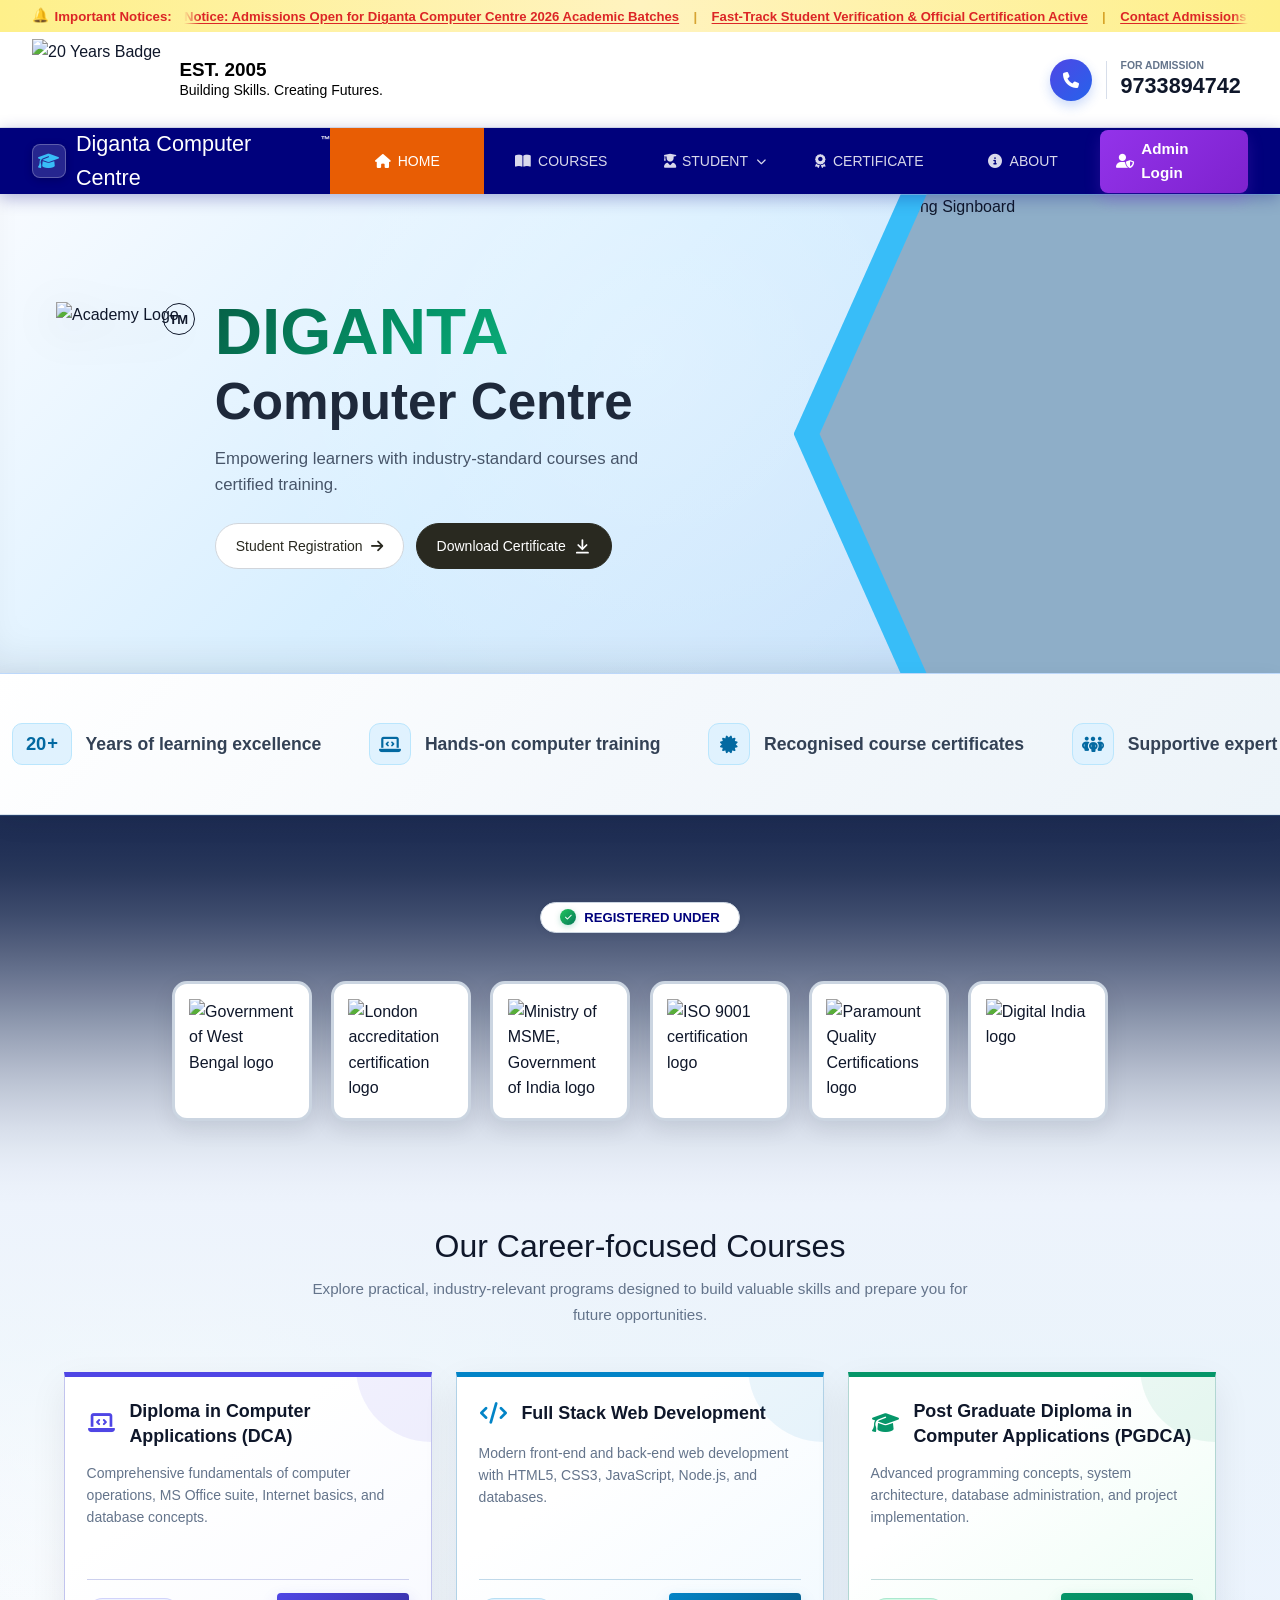
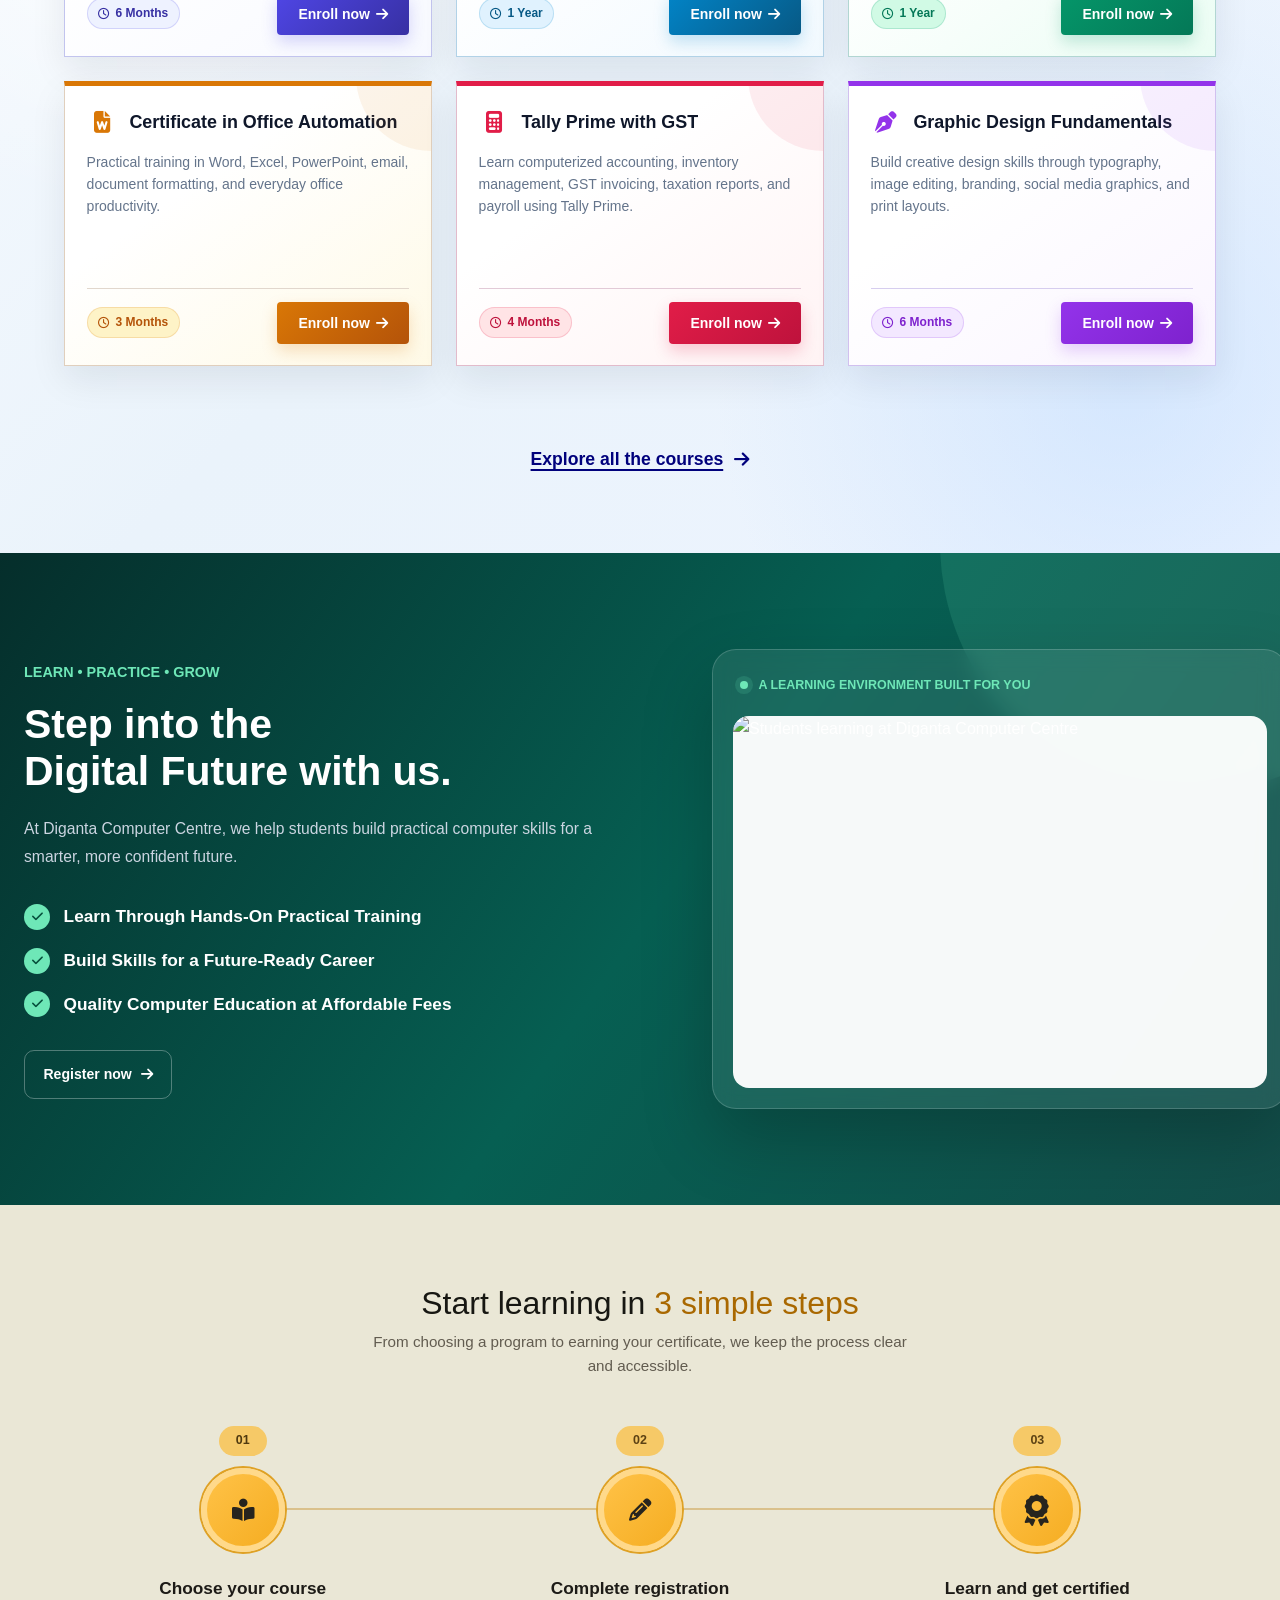
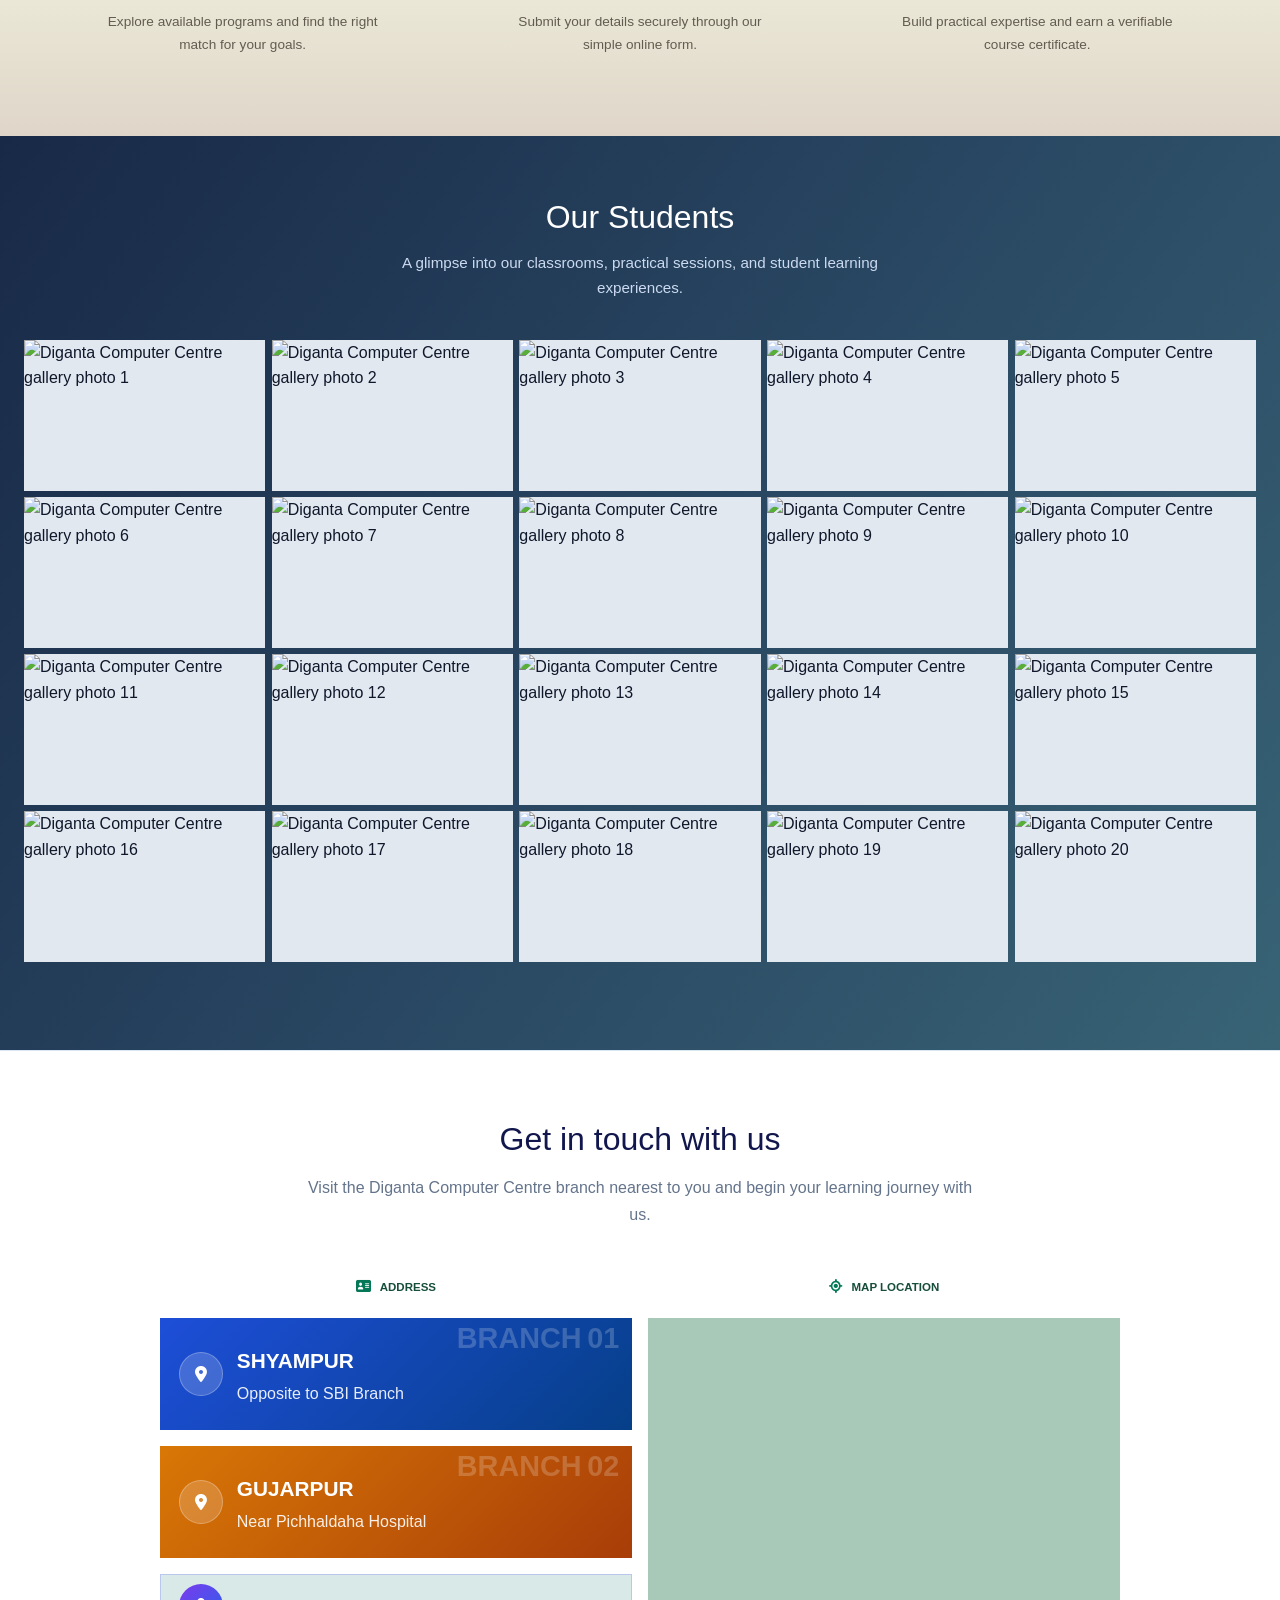
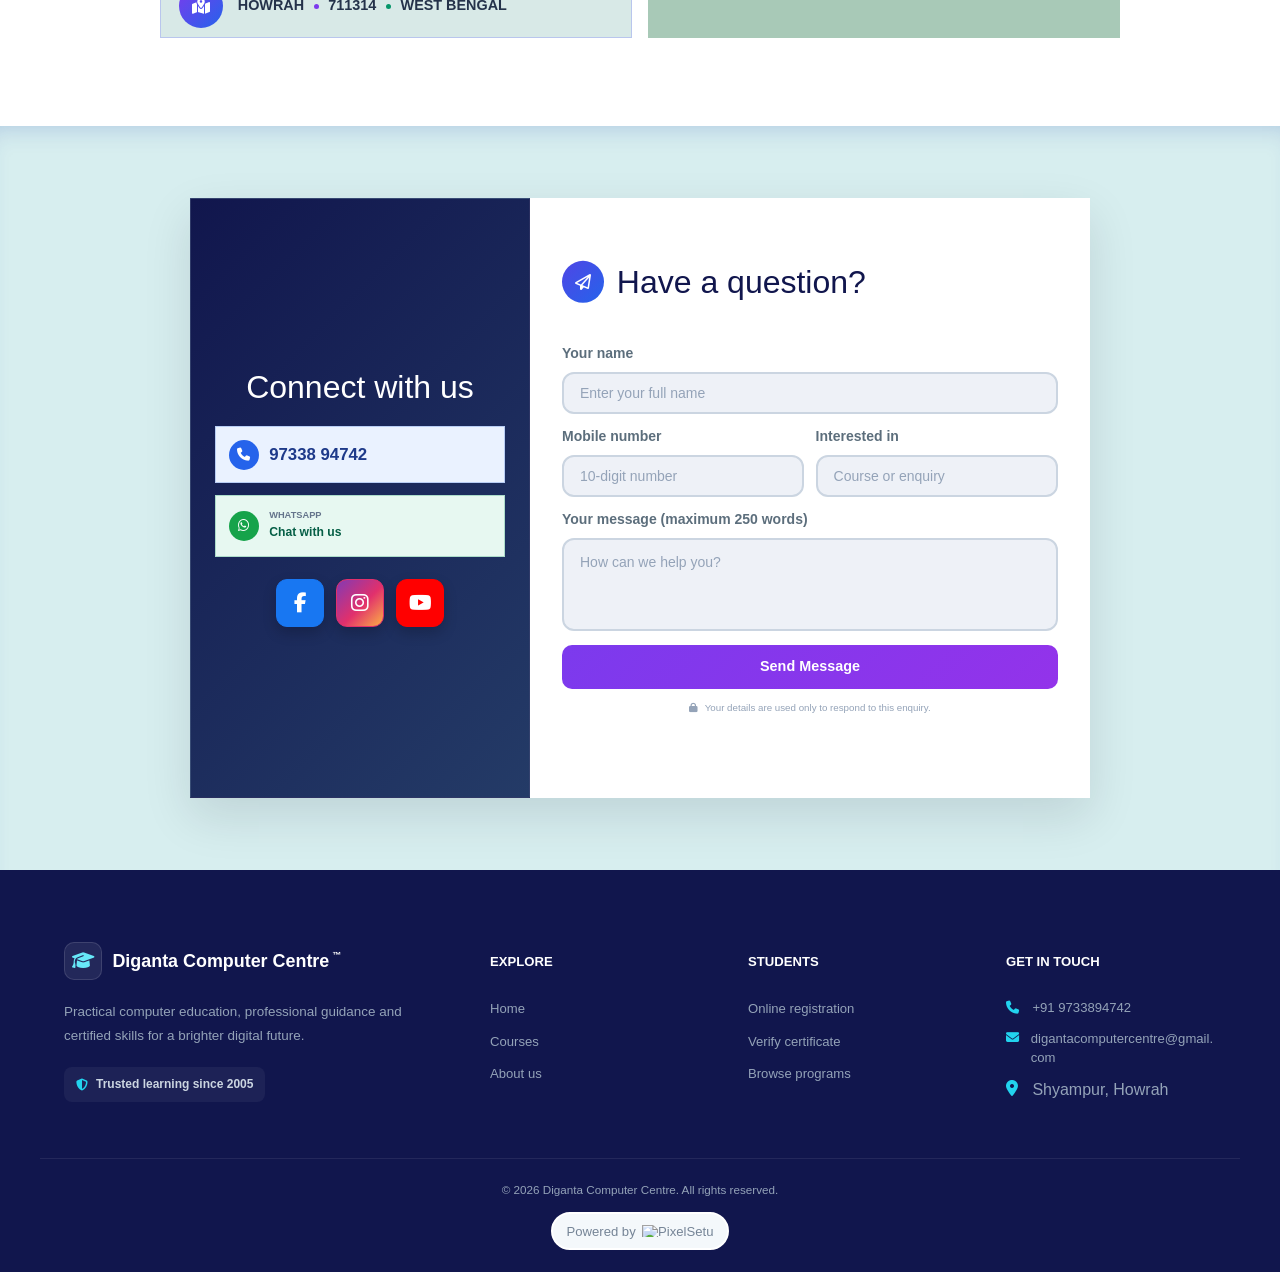
==== commit 78aee5a3: "feat(public): disable scrolling behind dialogs" ====
--- a/index.html
+++ b/index.html
@@ -20,7 +20,7 @@
     }
   </script>
   <!-- Custom Stylesheet -->
-  <link rel="stylesheet" href="public-style.css?v=28.23">
+  <link rel="stylesheet" href="public-style.css?v=28.25">
   <script src="site-config.js?v=8"></script>
   <script>
     // Fast synchronous pre-hydration to eliminate any flash or delay of text
@@ -919,13 +919,13 @@
               </div>
             </div>
 
-            <div class="form-section-heading form-col-full">
+            <div class="form-section-heading form-col-full" id="regAuthHeading">
               <span class="form-section-number">5</span>
               <h2>Verification</h2>
             </div>
 
             <!-- 17. Authentication Code (6-Digit OTP) -->
-            <div class="form-group form-col-full">
+            <div class="form-group form-col-full" id="regAuthGroup">
               <div class="auth-code-section">
                 <div class="auth-meta">
                   <i class="fa-solid fa-shield-halved"></i>
@@ -1471,7 +1471,7 @@
   <script src="https://cdnjs.cloudflare.com/ajax/libs/qrious/4.0.2/qrious.min.js"></script>
   <script src="certificate-canvas.js?v=28"></script>
   <script src="marksheet-canvas.js?v=8"></script>
-  <script src="public-script.js?v=7.41"></script>
+  <script src="public-script.js?v=7.44"></script>
 </body>
 
 </html>
--- a/public-style.css
+++ b/public-style.css
@@ -1847,7 +1847,7 @@
   width: 100%;
   height: 54px;
   min-height: 54px;
-  padding: 5px 0.75rem 5px 5px;
+  padding: 5px 3.25rem 5px 5px;
   line-height: 1;
   color: #334155;
   background: #ffffff;
@@ -1860,30 +1860,39 @@
 
 .student-photo-clear {
   position: absolute;
-  top: 50%;
-  right: 0.65rem;
-  width: 34px;
-  height: 34px;
+  top: 0;
+  bottom: 0;
+  right: 0.75rem;
+  margin: auto 0 !important;
+  width: 32px;
+  height: 32px;
   padding: 0;
   color: #64748b;
   background: #f1f5f9;
   border: 1px solid #cbd5e1;
-  border-radius: 50%;
+  border-radius: 50% !important;
   cursor: pointer;
-  transform: translateY(-50%);
+  display: flex !important;
+  align-items: center;
+  justify-content: center;
+  font-size: 0.875rem;
+  transform: none !important;
   transition: color var(--transition-fast), background var(--transition-fast), border-color var(--transition-fast);
+  z-index: 2;
 }
 
 .student-photo-clear:hover,
-.student-photo-clear:focus-visible {
-  color: #ffffff;
-  background: var(--rose);
-  border-color: var(--rose);
+.student-photo-clear:focus-visible,
+.student-photo-clear:active {
+  color: #ffffff;
+  background: var(--rose, #f43f5e) !important;
+  border-color: var(--rose, #f43f5e) !important;
+  transform: none !important;
   outline: none;
 }
 
 .student-photo-clear[hidden] {
-  display: none;
+  display: none !important;
 }
 
 #studentRegForm .student-photo-upload input[type="file"]:focus {
@@ -2416,8 +2425,20 @@
 }
 
 /* ==========================================================================
-   Success Confirmation Modal
+   Success Confirmation Modal & Dialog Scroll Prevention
    ========================================================================== */
+html:has(.modal-backdrop.open),
+body:has(.modal-backdrop.open),
+html:has([role="dialog"]:not([hidden])),
+body:has([role="dialog"]:not([hidden])),
+html:has(.gallery-lightbox:not([hidden])),
+body:has(.gallery-lightbox:not([hidden])),
+html.modal-open,
+body.modal-open {
+  overflow: hidden !important;
+  overscroll-behavior: contain !important;
+}
+
 .modal-backdrop {
   position: fixed;
   top: 0;
@@ -2426,6 +2447,7 @@
   bottom: 0;
   background-color: rgba(15, 23, 42, 0.7);
   backdrop-filter: blur(6px);
+  -webkit-backdrop-filter: blur(6px);
   z-index: 1000;
   display: none;
   align-items: center;
@@ -2433,6 +2455,9 @@
   padding: 1.5rem;
   opacity: 0;
   transition: opacity var(--transition-normal);
+  overflow-y: auto;
+  overscroll-behavior: contain;
+  touch-action: pan-y;
 }
 
 .modal-backdrop.open {
@@ -3456,6 +3481,8 @@
   background: rgba(7, 16, 35, 0.94);
   backdrop-filter: blur(8px);
   cursor: zoom-out;
+  overscroll-behavior: contain;
+  touch-action: none;
 }
 
 .gallery-lightbox img {
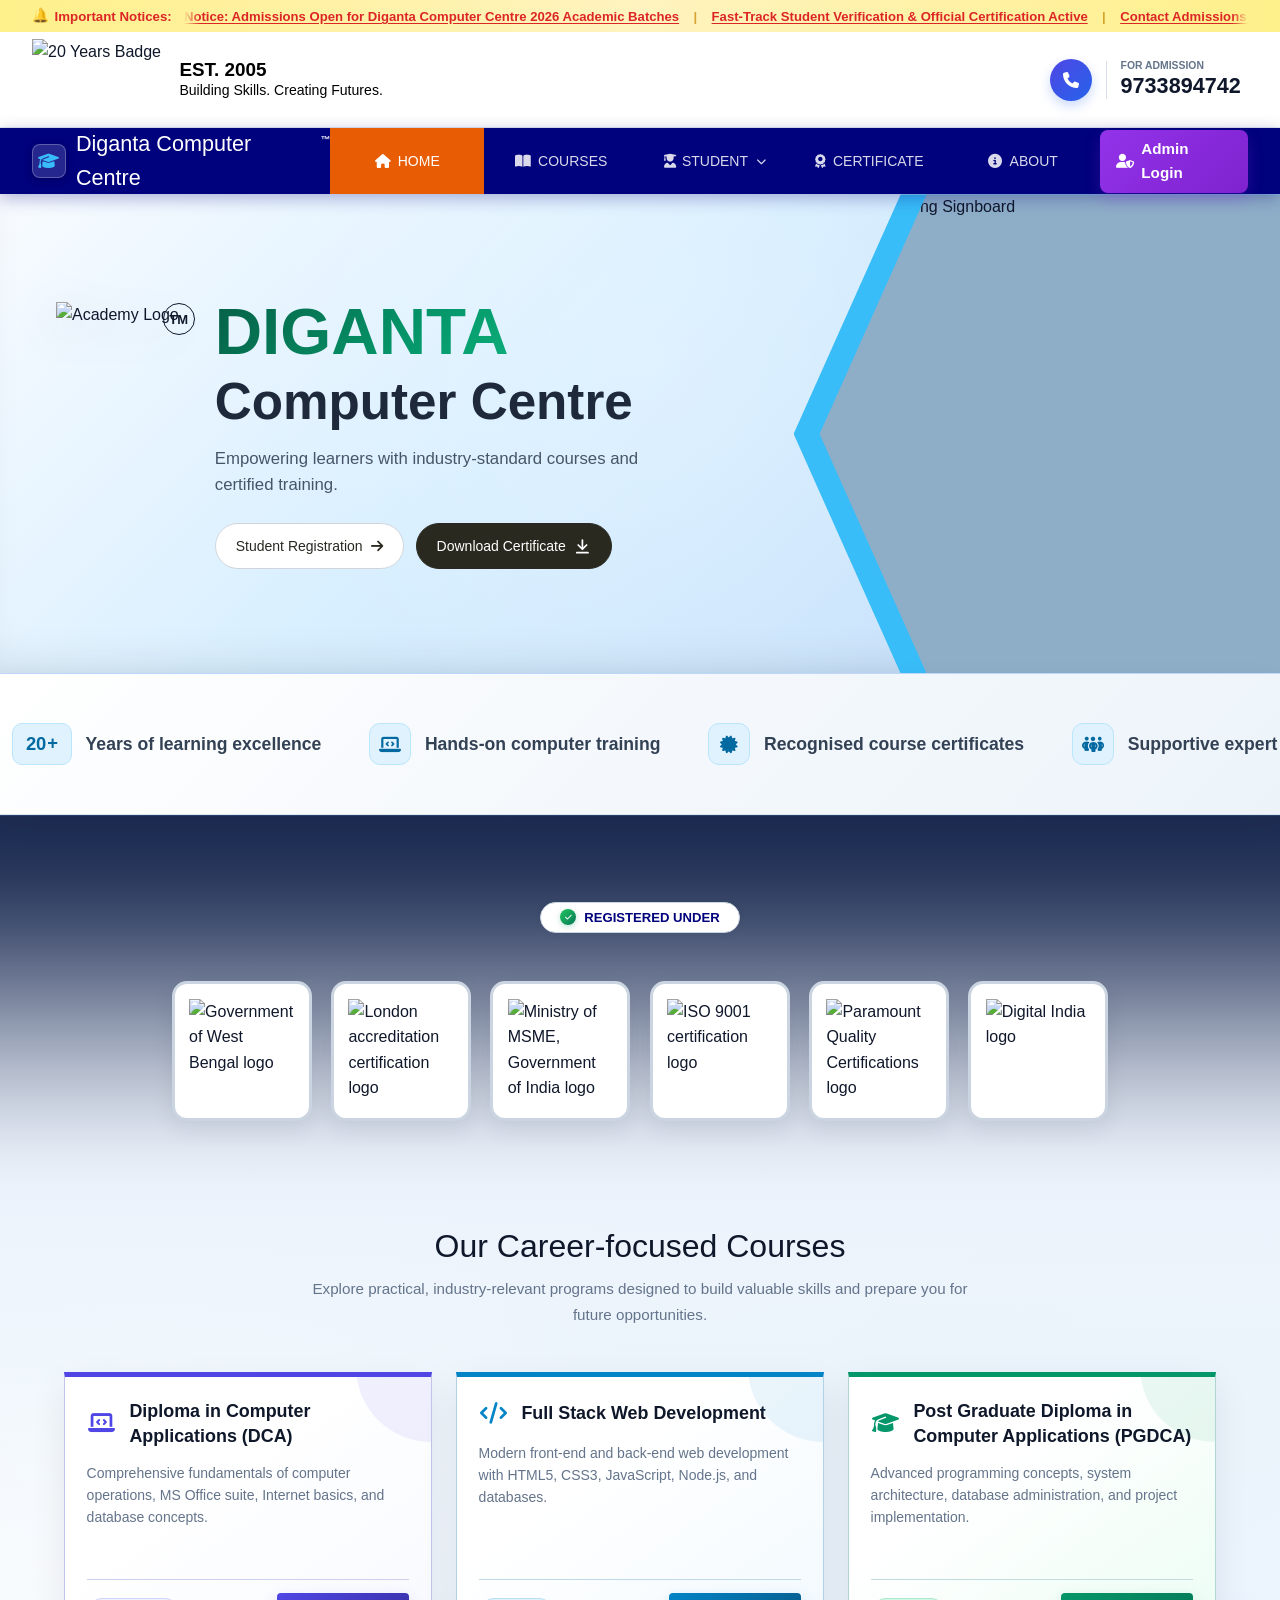
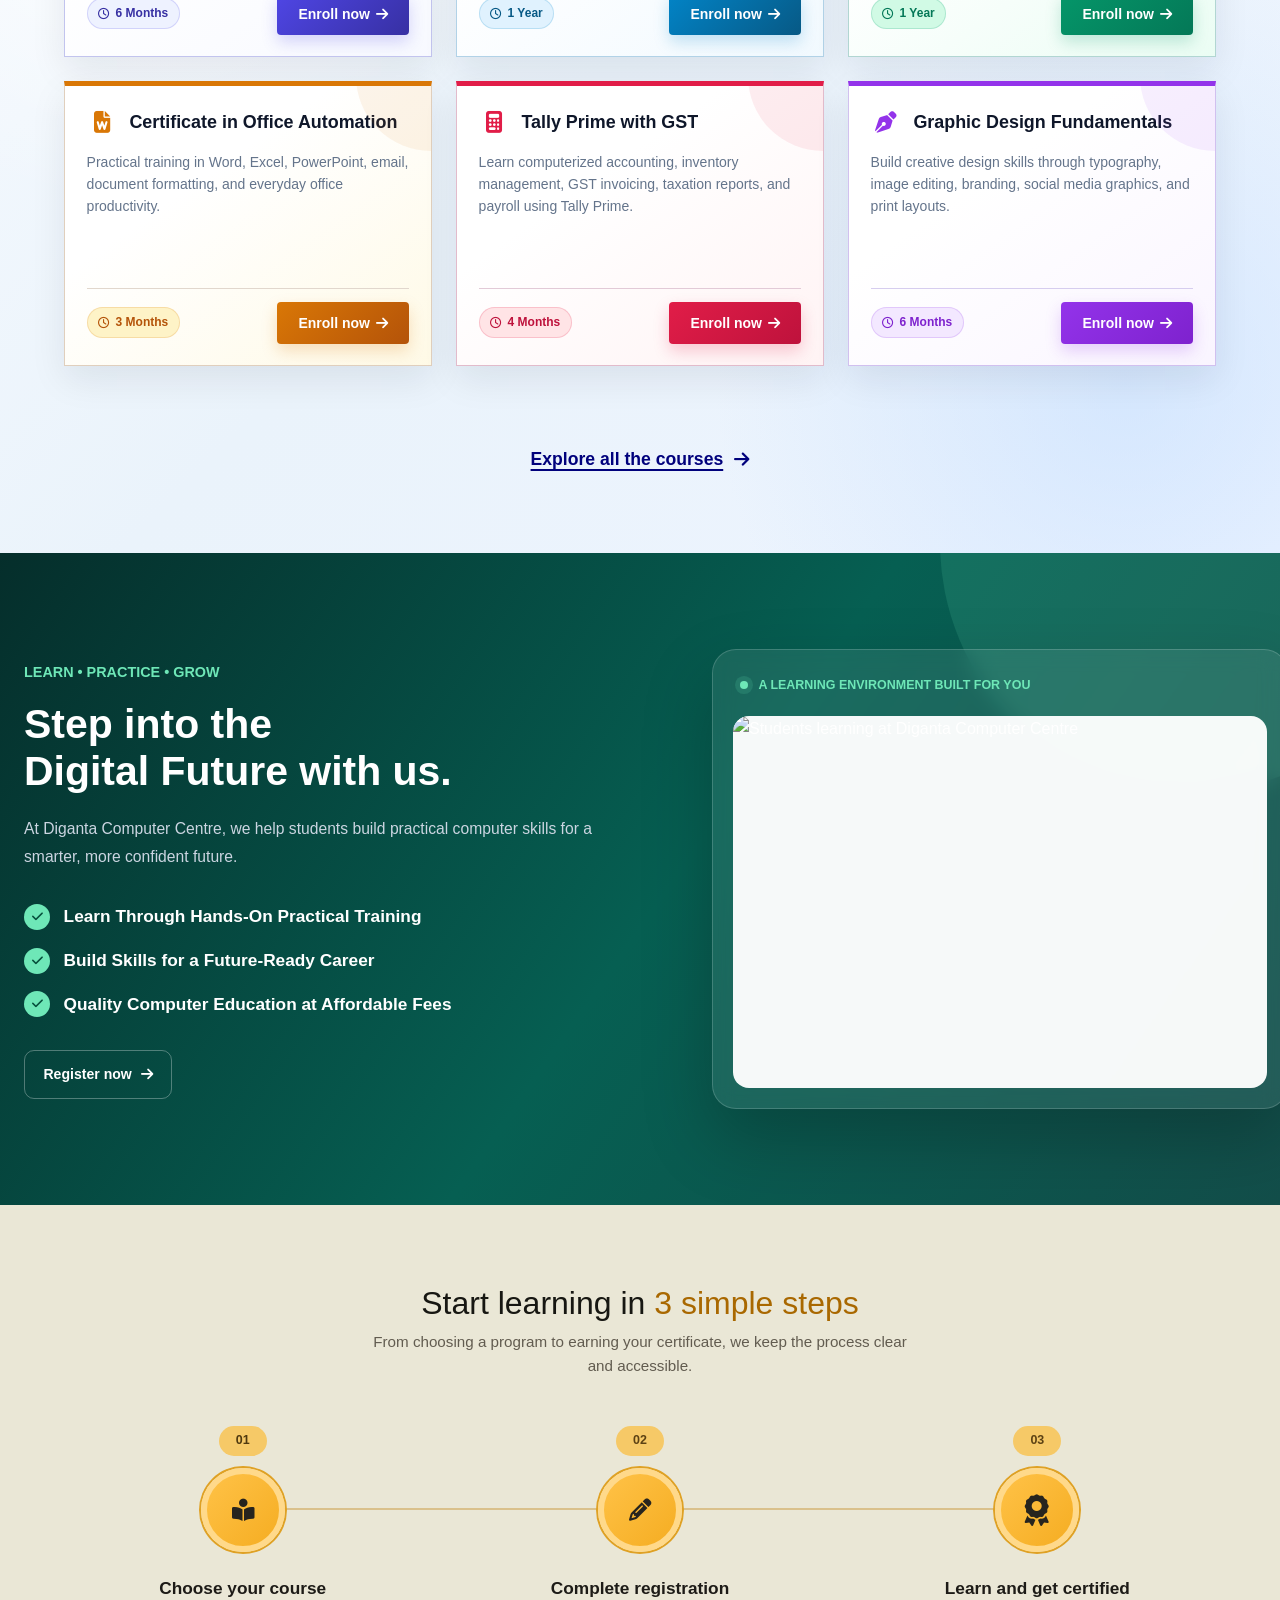
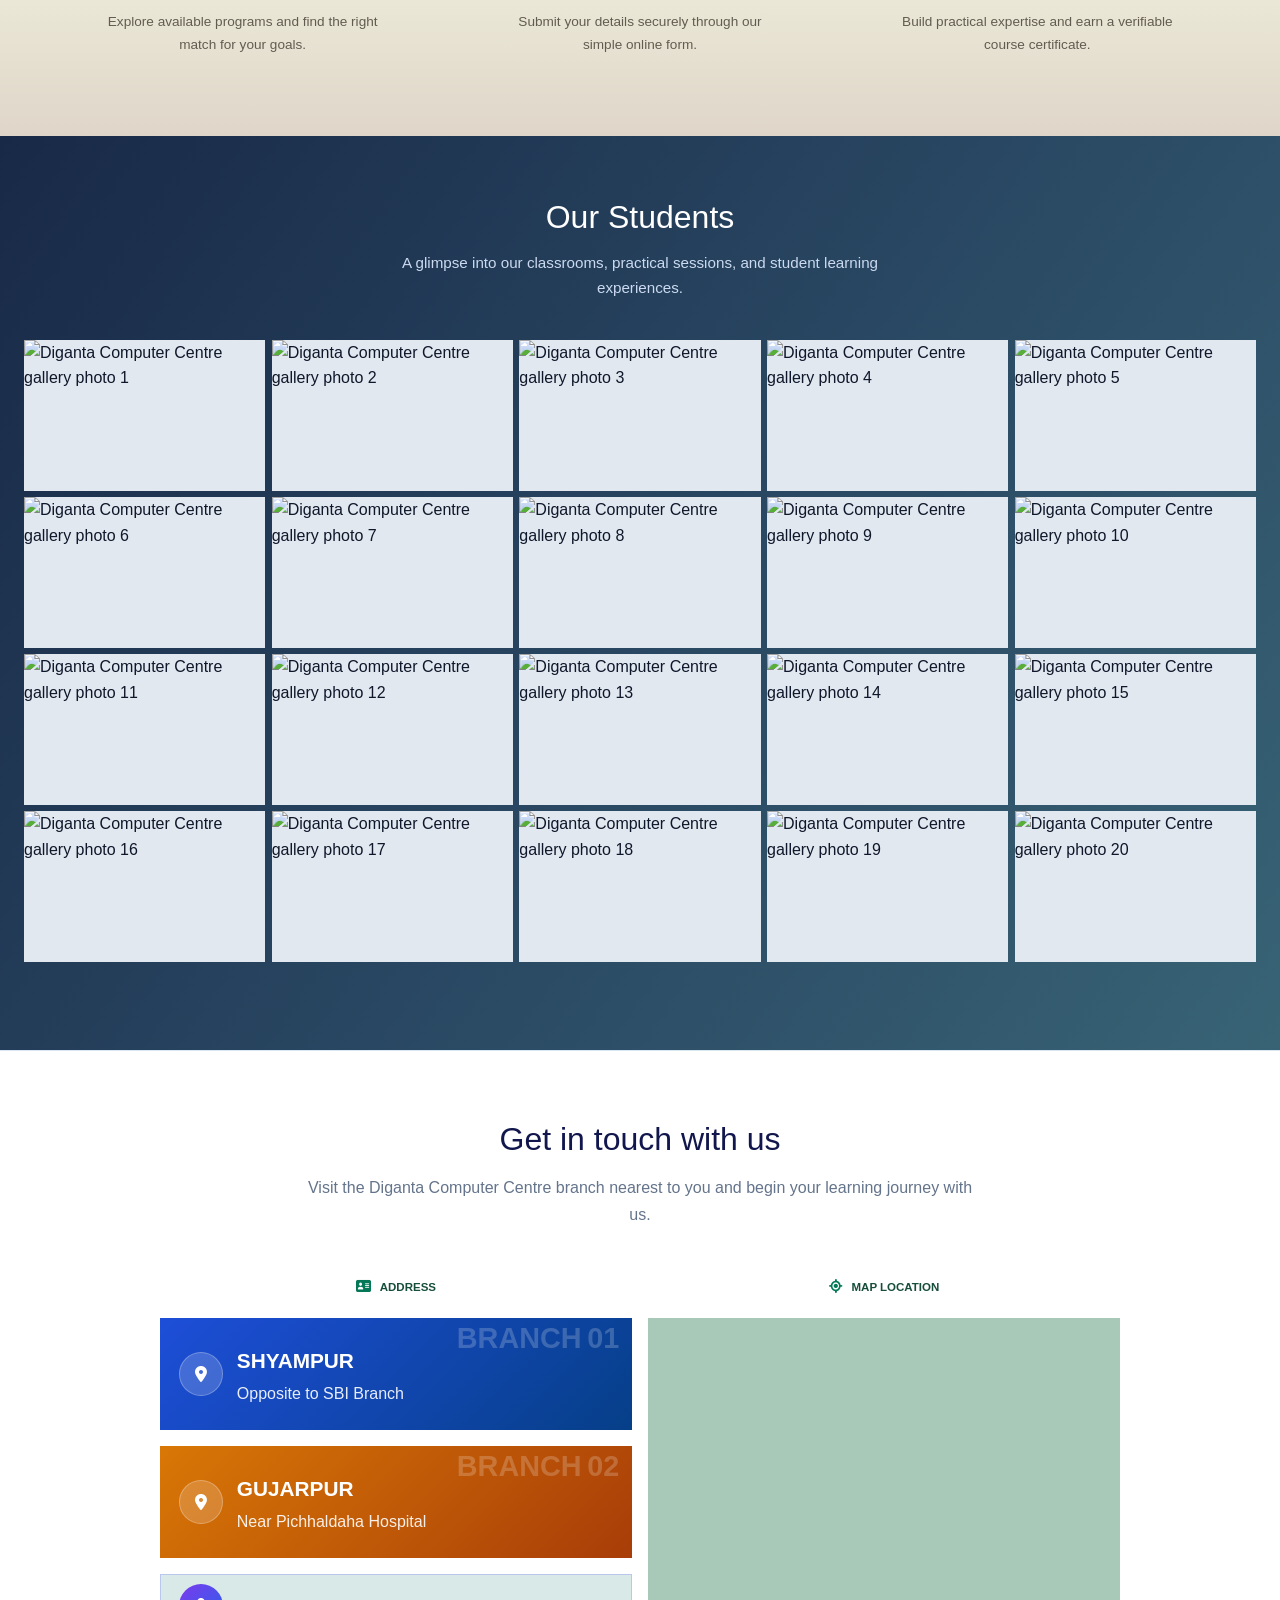
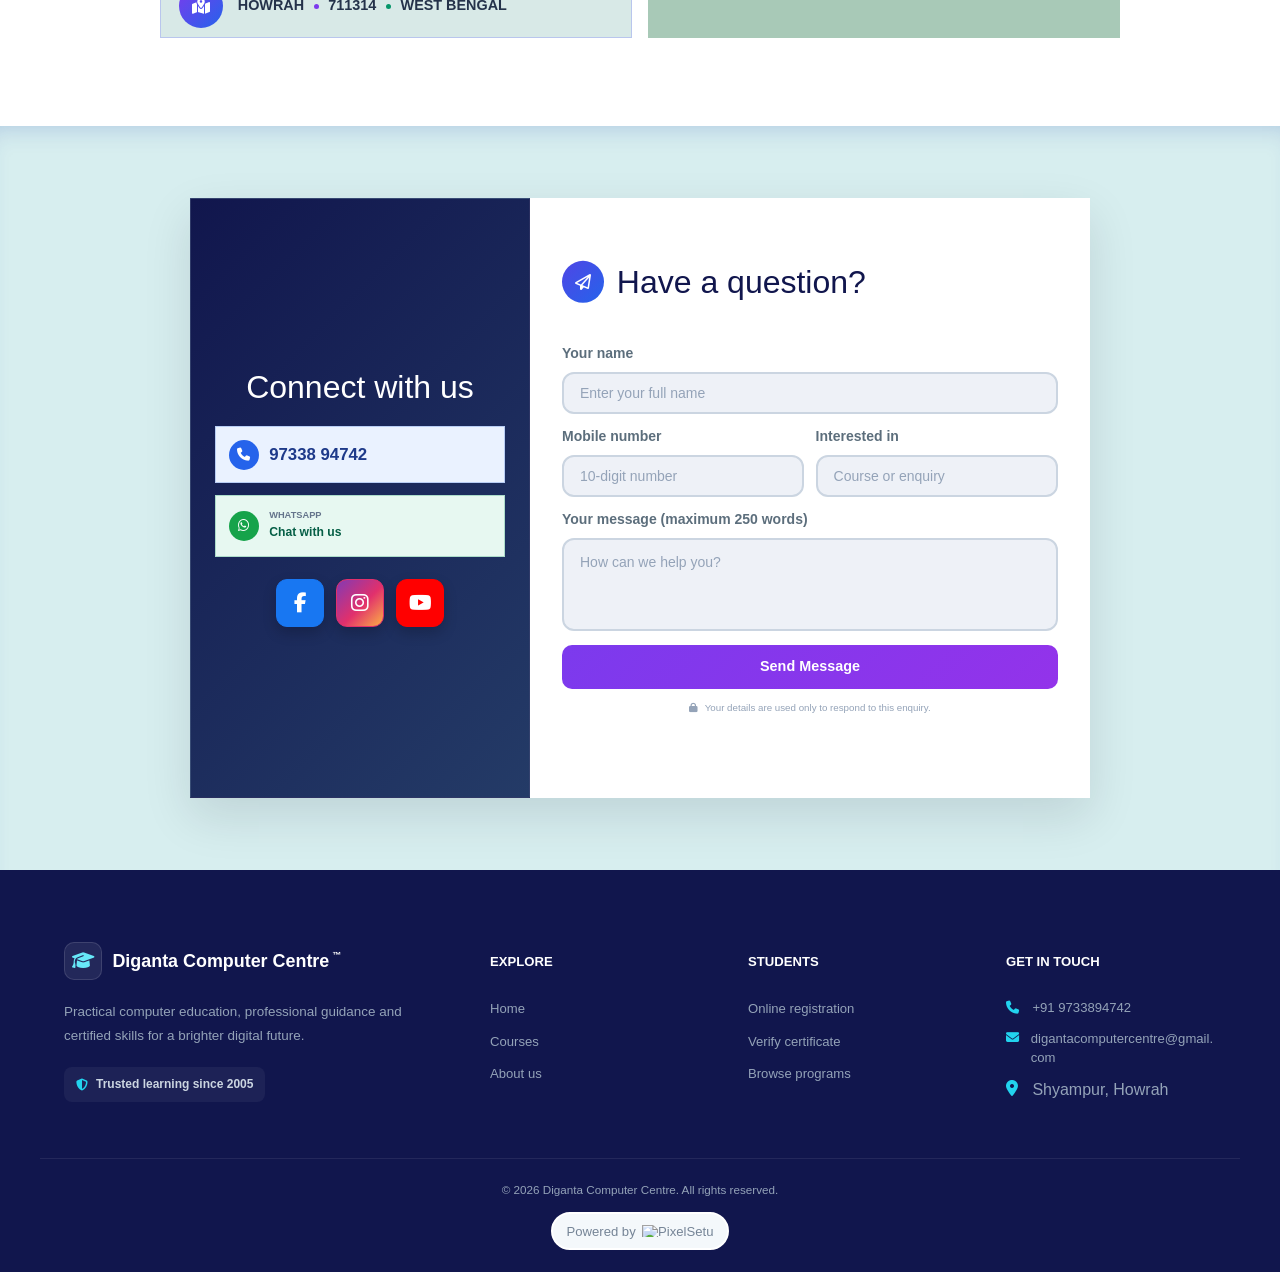
==== commit 81276dbc: "fix(public): restore scrolling by removing invalid role=dialog selector from scroll lock" ====
--- a/index.html
+++ b/index.html
@@ -20,7 +20,7 @@
     }
   </script>
   <!-- Custom Stylesheet -->
-  <link rel="stylesheet" href="public-style.css?v=28.25">
+  <link rel="stylesheet" href="public-style.css?v=28.26">
   <script src="site-config.js?v=8"></script>
   <script>
     // Fast synchronous pre-hydration to eliminate any flash or delay of text
@@ -1471,7 +1471,7 @@
   <script src="https://cdnjs.cloudflare.com/ajax/libs/qrious/4.0.2/qrious.min.js"></script>
   <script src="certificate-canvas.js?v=28"></script>
   <script src="marksheet-canvas.js?v=8"></script>
-  <script src="public-script.js?v=7.44"></script>
+  <script src="public-script.js?v=7.45"></script>
 </body>
 
 </html>
--- a/public-style.css
+++ b/public-style.css
@@ -2429,8 +2429,6 @@
    ========================================================================== */
 html:has(.modal-backdrop.open),
 body:has(.modal-backdrop.open),
-html:has([role="dialog"]:not([hidden])),
-body:has([role="dialog"]:not([hidden])),
 html:has(.gallery-lightbox:not([hidden])),
 body:has(.gallery-lightbox:not([hidden])),
 html.modal-open,
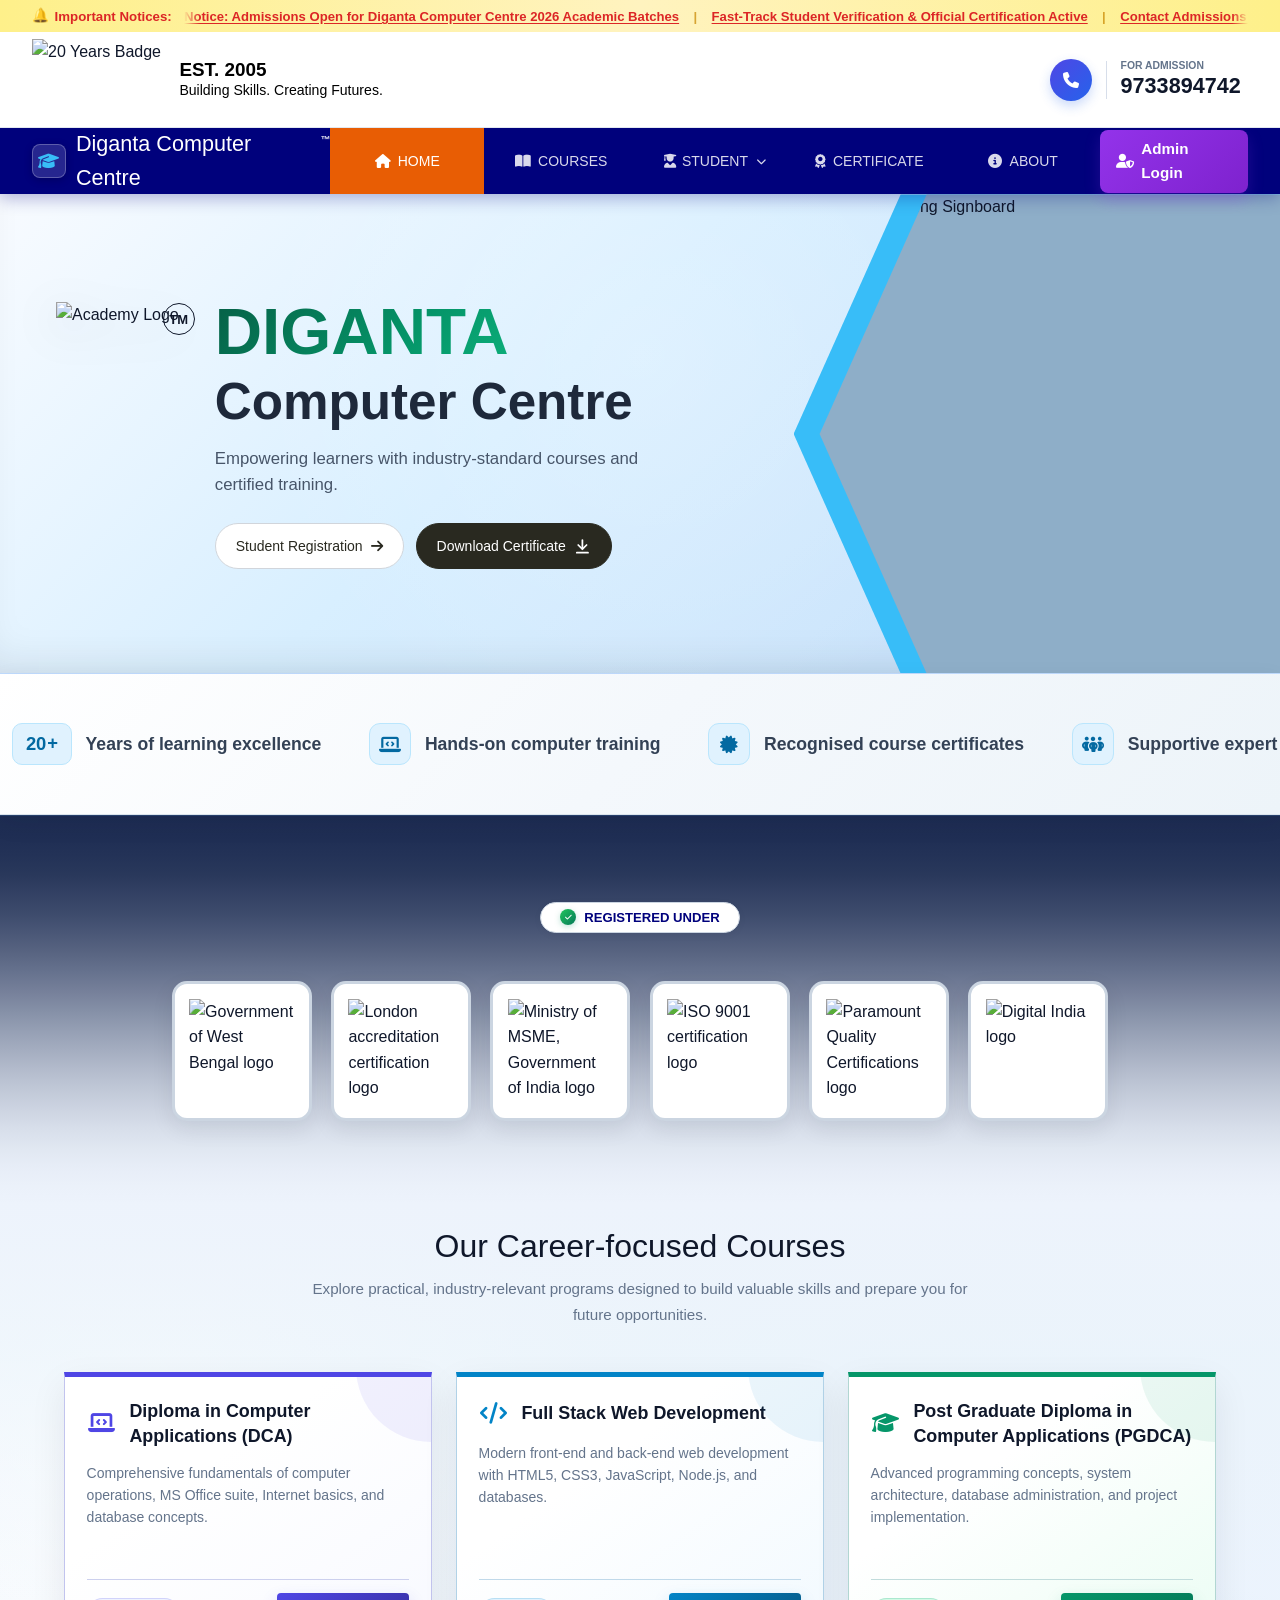
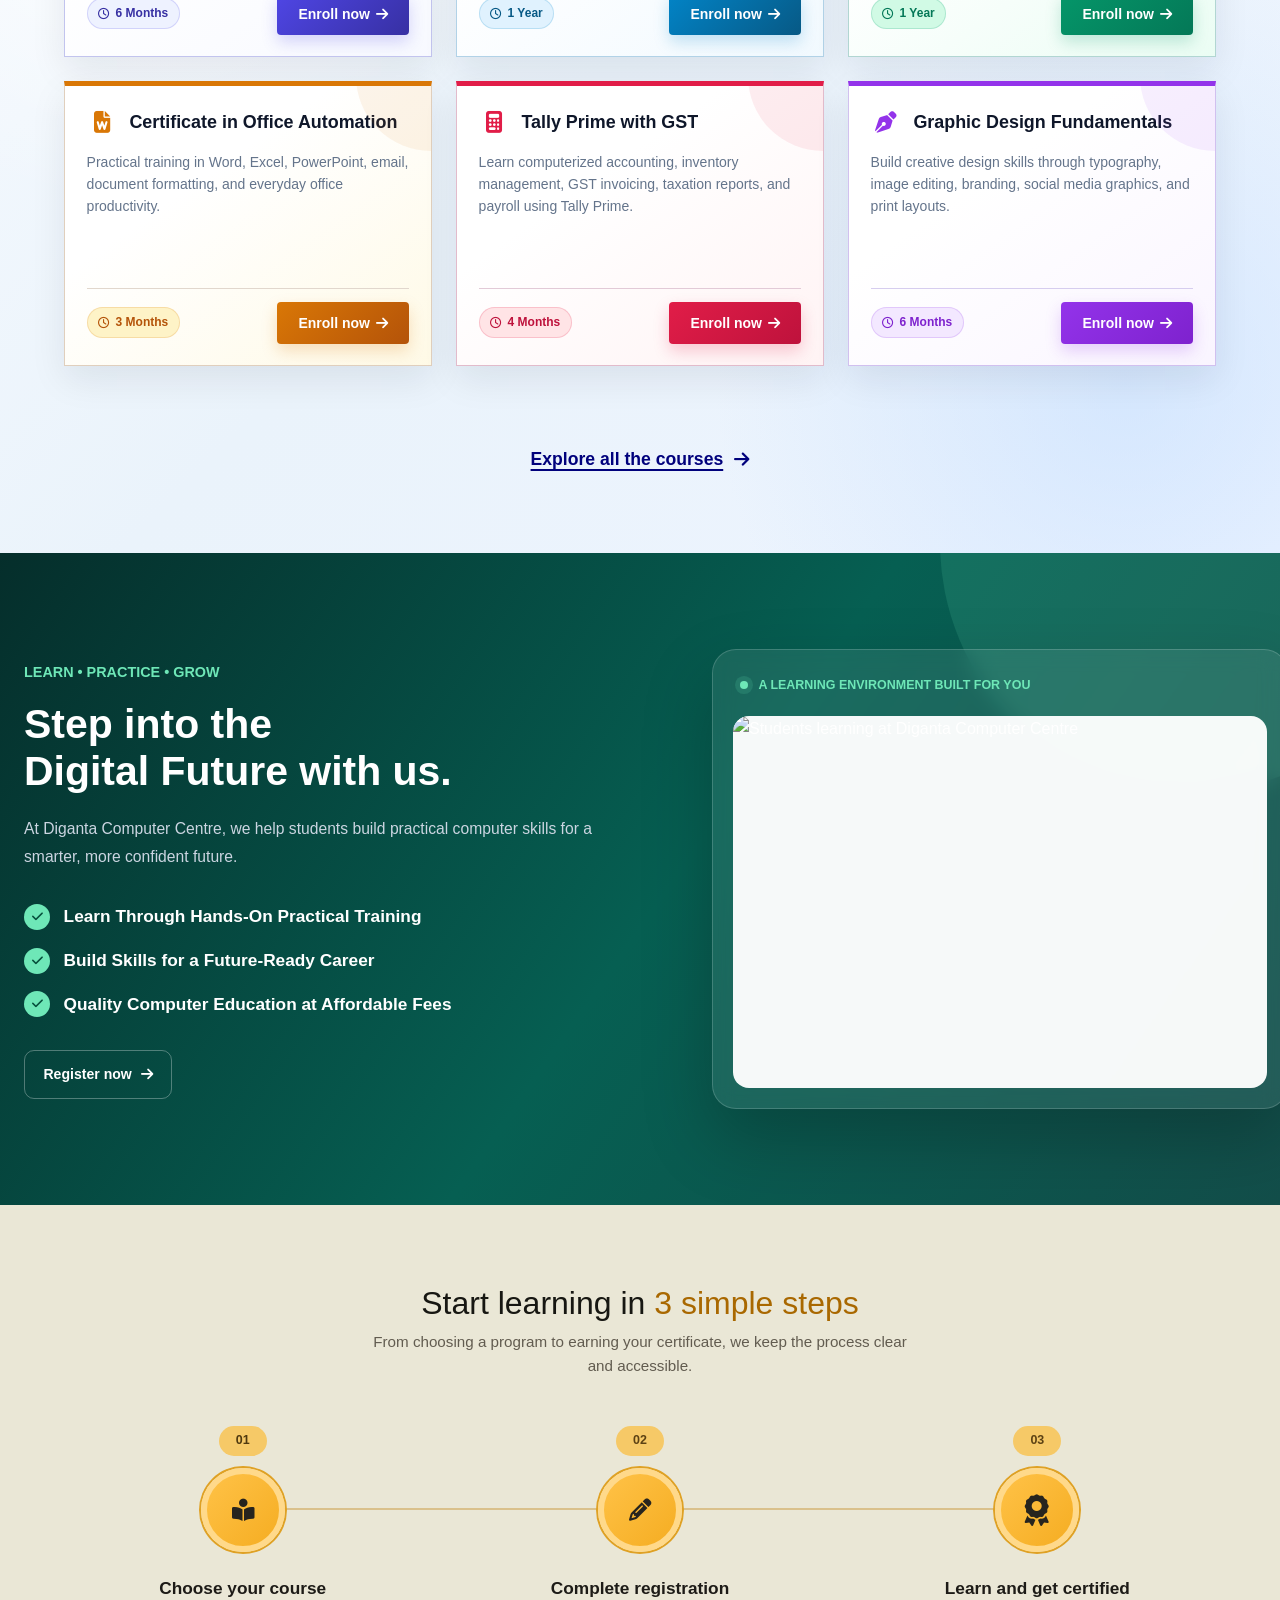
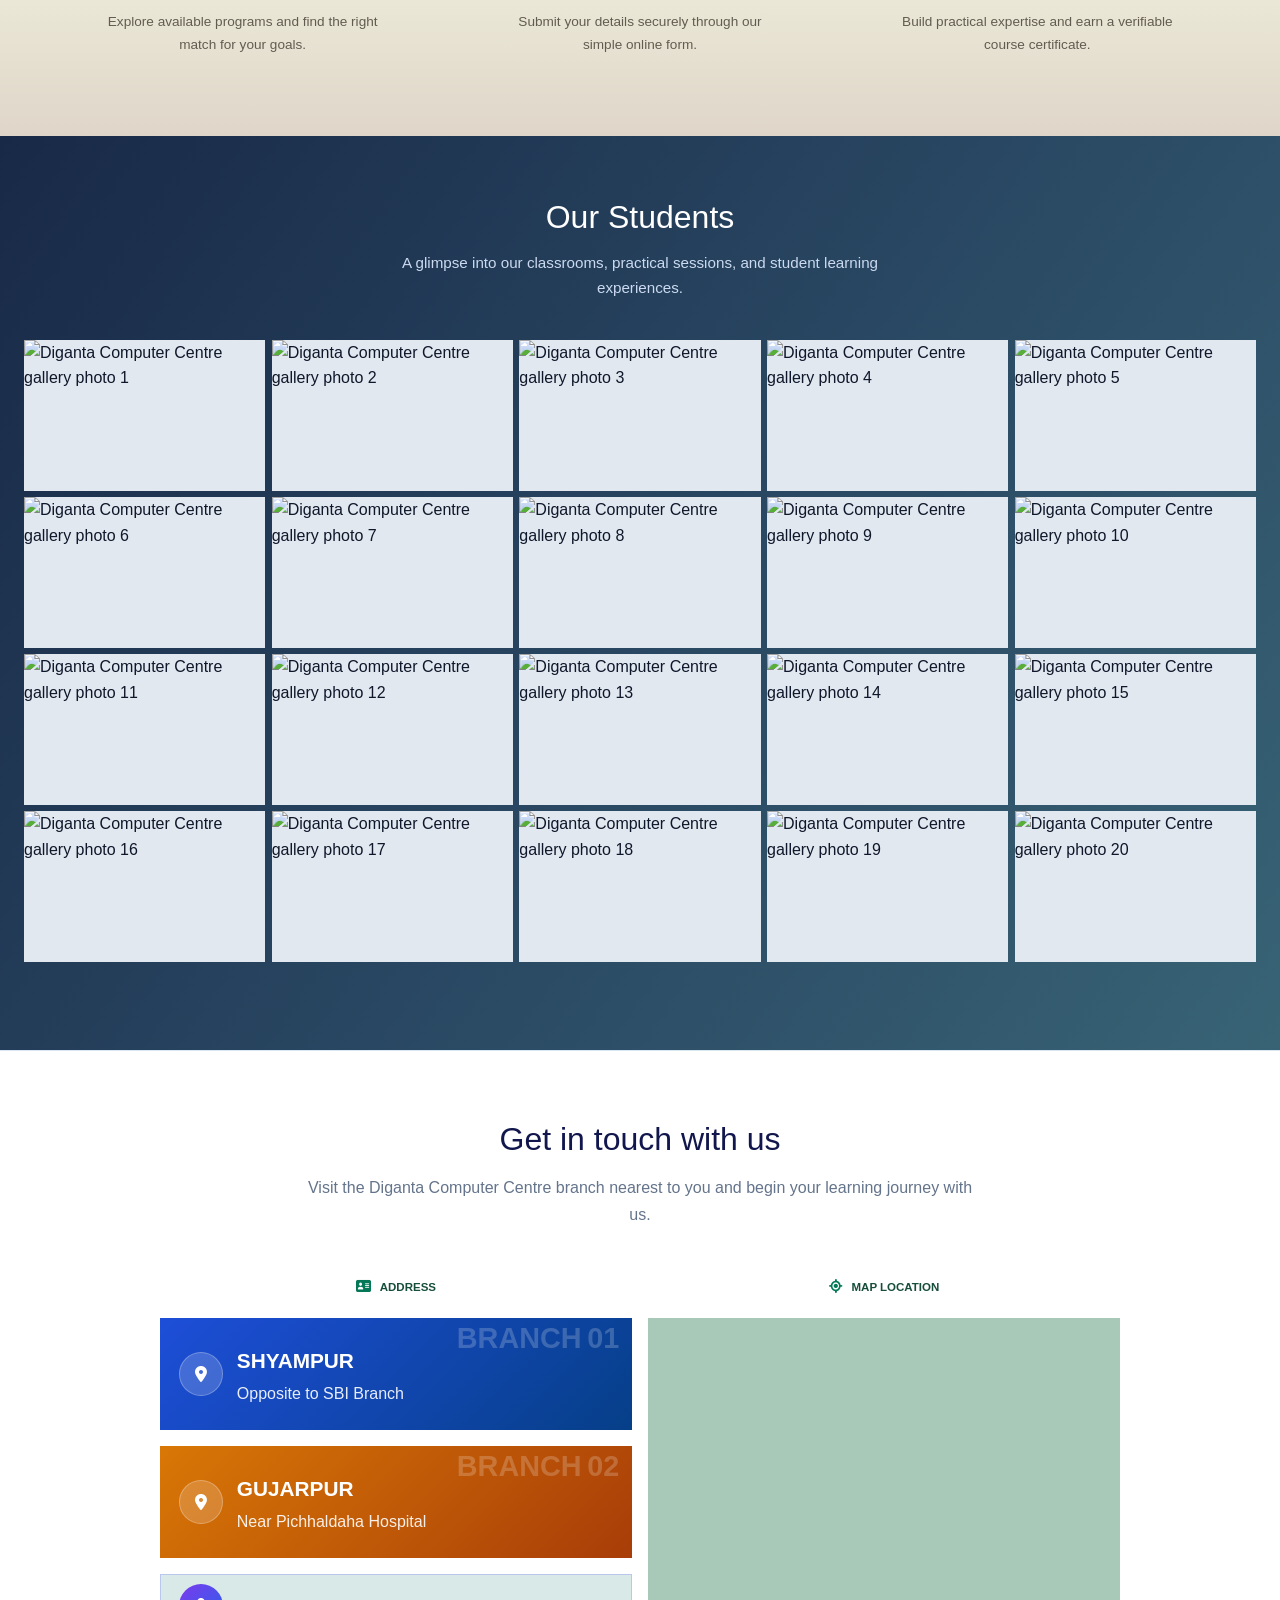
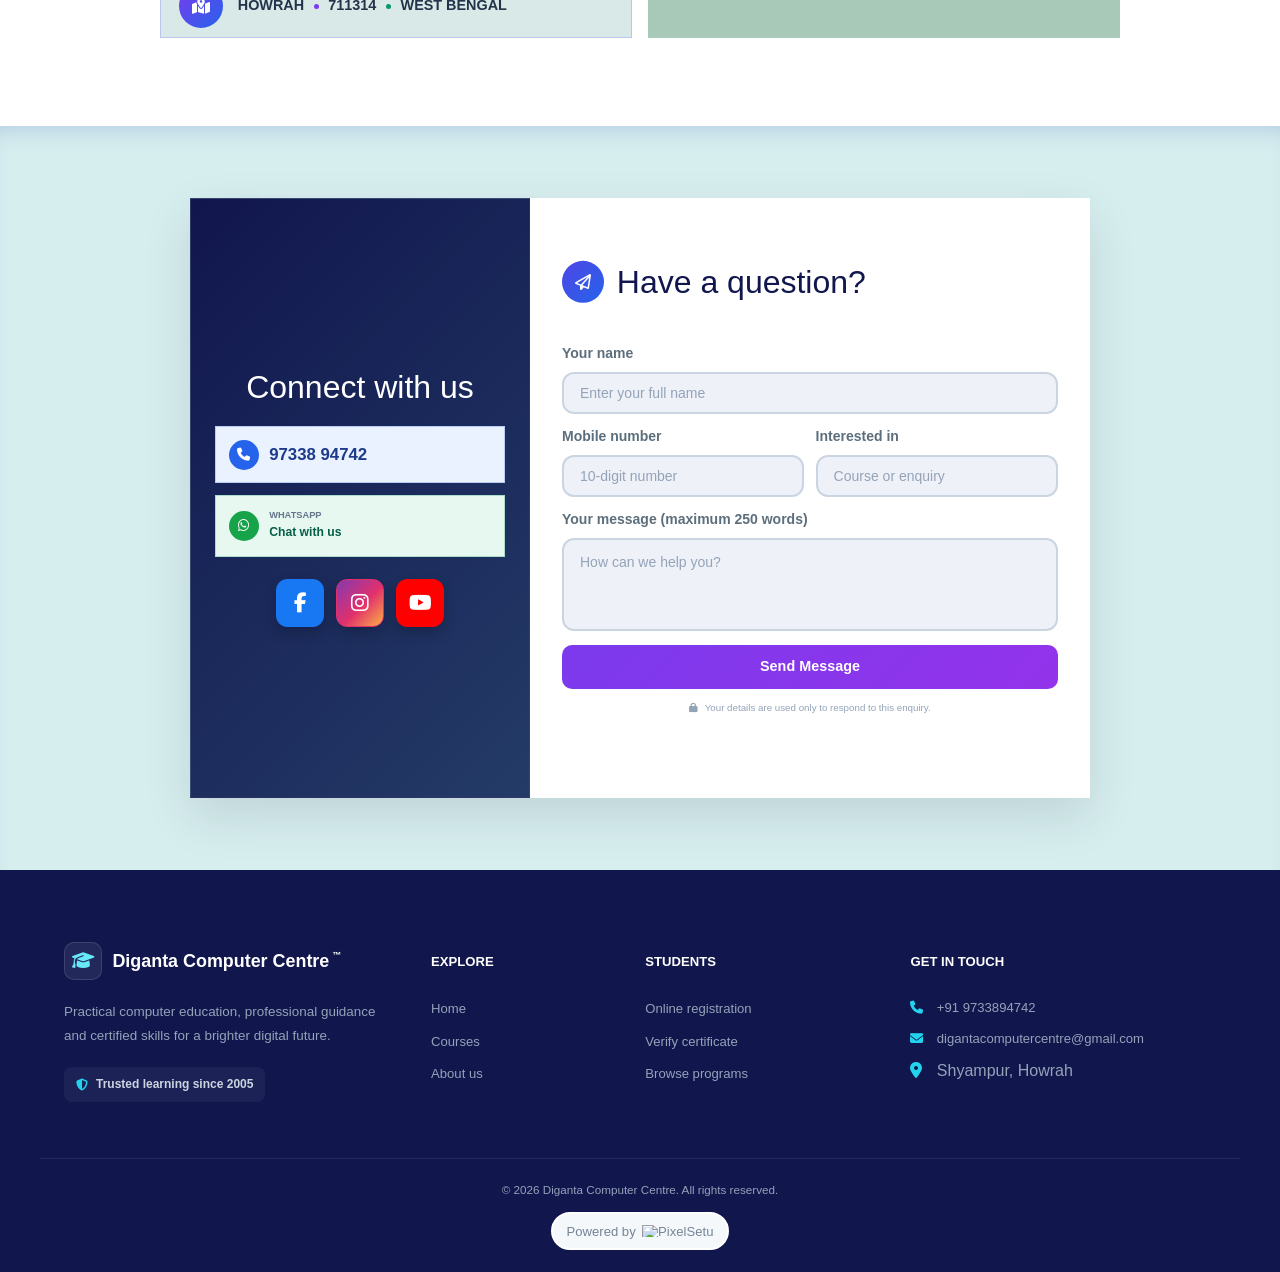
==== commit 01747666: "feat(public): format footer contact to single line and animate nav dropdown behind navbar" ====
--- a/index.html
+++ b/index.html
@@ -20,7 +20,7 @@
     }
   </script>
   <!-- Custom Stylesheet -->
-  <link rel="stylesheet" href="public-style.css?v=28.26">
+  <link rel="stylesheet" href="public-style.css?v=28.28">
   <script src="site-config.js?v=8"></script>
   <script>
     // Fast synchronous pre-hydration to eliminate any flash or delay of text
--- a/public-style.css
+++ b/public-style.css
@@ -448,11 +448,12 @@
   z-index: 1000;
   background: #00017c;
   border-bottom: 0;
+  isolation: isolate;
+  clip-path: inset(0 -100px -1000px -100px);
 }
 
 .nav-container {
   position: relative;
-  z-index: 20;
   max-width: 100%;
   width: 100%;
   margin: 0;
@@ -587,7 +588,7 @@
   min-width: 310px;
   background: #ffffff;
   border: 1px solid #e2e8f0;
-  border-top: 3px solid #00017c;
+  border-top: none;
   border-radius: 0 0 12px 12px;
   box-shadow: 0 16px 36px rgba(15, 23, 42, 0.16), 0 4px 12px rgba(15, 23, 42, 0.08);
   list-style: none;
@@ -595,9 +596,9 @@
   margin: 0;
   opacity: 0;
   visibility: hidden;
-  transform: translateY(-20px);
-  transition: transform 0.28s cubic-bezier(0.16, 1, 0.3, 1), opacity 0.22s ease, visibility 0.28s;
-  z-index: 10;
+  transform: translateY(-100%);
+  transition: transform 0.3s cubic-bezier(0.16, 1, 0.3, 1), opacity 0.24s ease, visibility 0.3s;
+  z-index: -1;
   pointer-events: none;
 }
 
@@ -608,16 +609,17 @@
   visibility: visible;
   transform: translateY(0);
   pointer-events: auto;
-  z-index: 100;
+  z-index: -1;
 }
 
 /* Force collapse on selection even if hovered/focused */
 .nav-item-dropdown.collapsed:not(:hover):not(.open) .nav-dropdown-menu {
   opacity: 0 !important;
   visibility: hidden !important;
-  transform: translateY(-20px) !important;
+  transform: translateY(-100%) !important;
   pointer-events: none !important;
   transition: transform 0.22s cubic-bezier(0.16, 1, 0.3, 1), opacity 0.18s ease, visibility 0.22s !important;
+  z-index: -1 !important;
 }
 
 .nav-item-dropdown.collapsed:not(:hover):not(.open) .nav-dropdown-arrow {
@@ -4345,9 +4347,9 @@
   margin: 0 auto;
   padding: 4.5rem 1.5rem 3.5rem;
   display: grid;
-  grid-template-columns: 1.8fr repeat(3, minmax(0, 1fr));
+  grid-template-columns: 1.3fr 0.7fr 0.9fr minmax(max-content, 1.2fr);
   align-items: start;
-  column-gap: 3rem;
+  column-gap: 2.25rem;
 }
 
 .footer-brand-column {
@@ -4440,16 +4442,16 @@
 .footer-contact-column a,
 .footer-contact-column>p {
   display: flex;
-  align-items: flex-start;
+  align-items: center;
   gap: 0.65rem;
   line-height: 1.45;
-  word-break: break-word;
+  white-space: nowrap;
 }
 
 .footer-contact-column i {
   color: #22d3ee;
   width: 16px;
-  margin-top: 0.15rem;
+  flex-shrink: 0;
 }
 
 .footer-bottom {
@@ -4494,6 +4496,17 @@
   width: auto;
   height: 12px;
   object-fit: contain;
+}
+
+@media (max-width: 1024px) {
+  .footer-main {
+    grid-template-columns: 1.5fr 1fr 1fr;
+    column-gap: 2rem;
+  }
+
+  .footer-contact-column {
+    grid-column: 1 / -1;
+  }
 }
 
 @media (max-width: 900px) {
